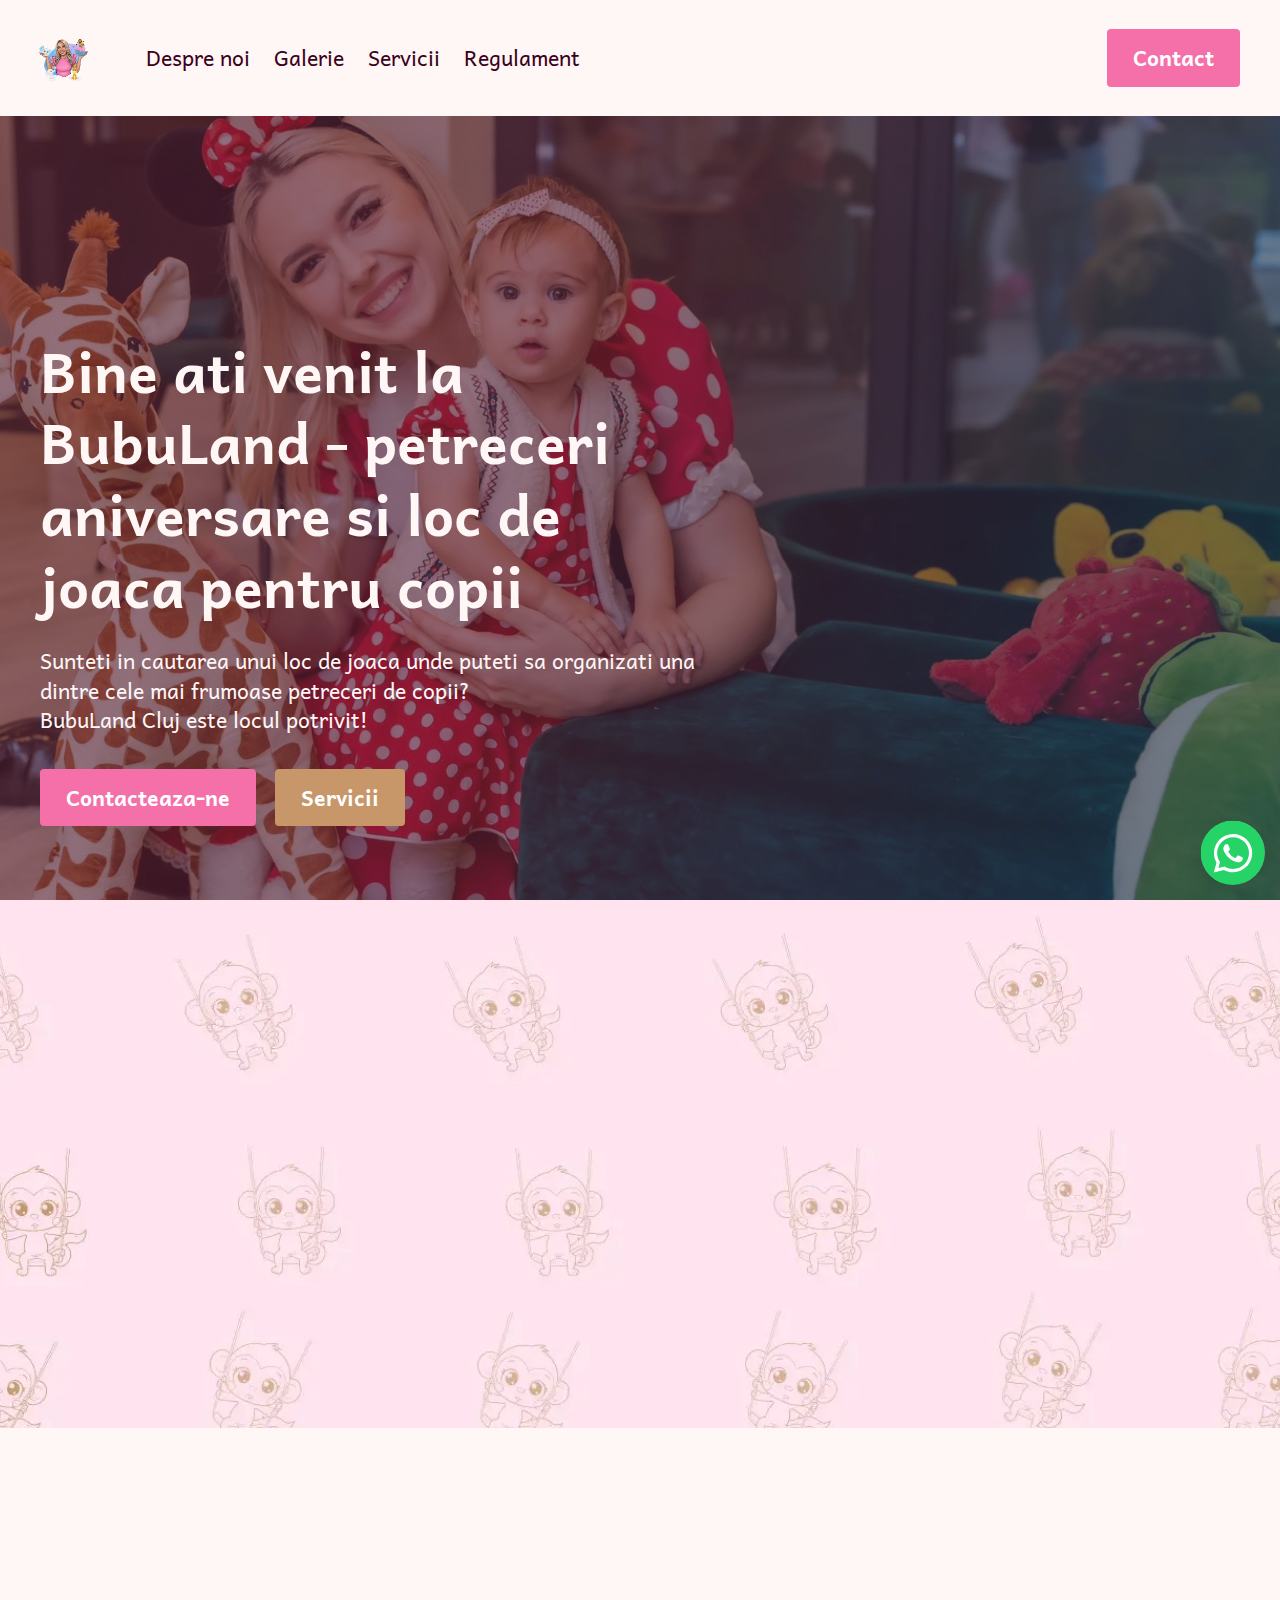
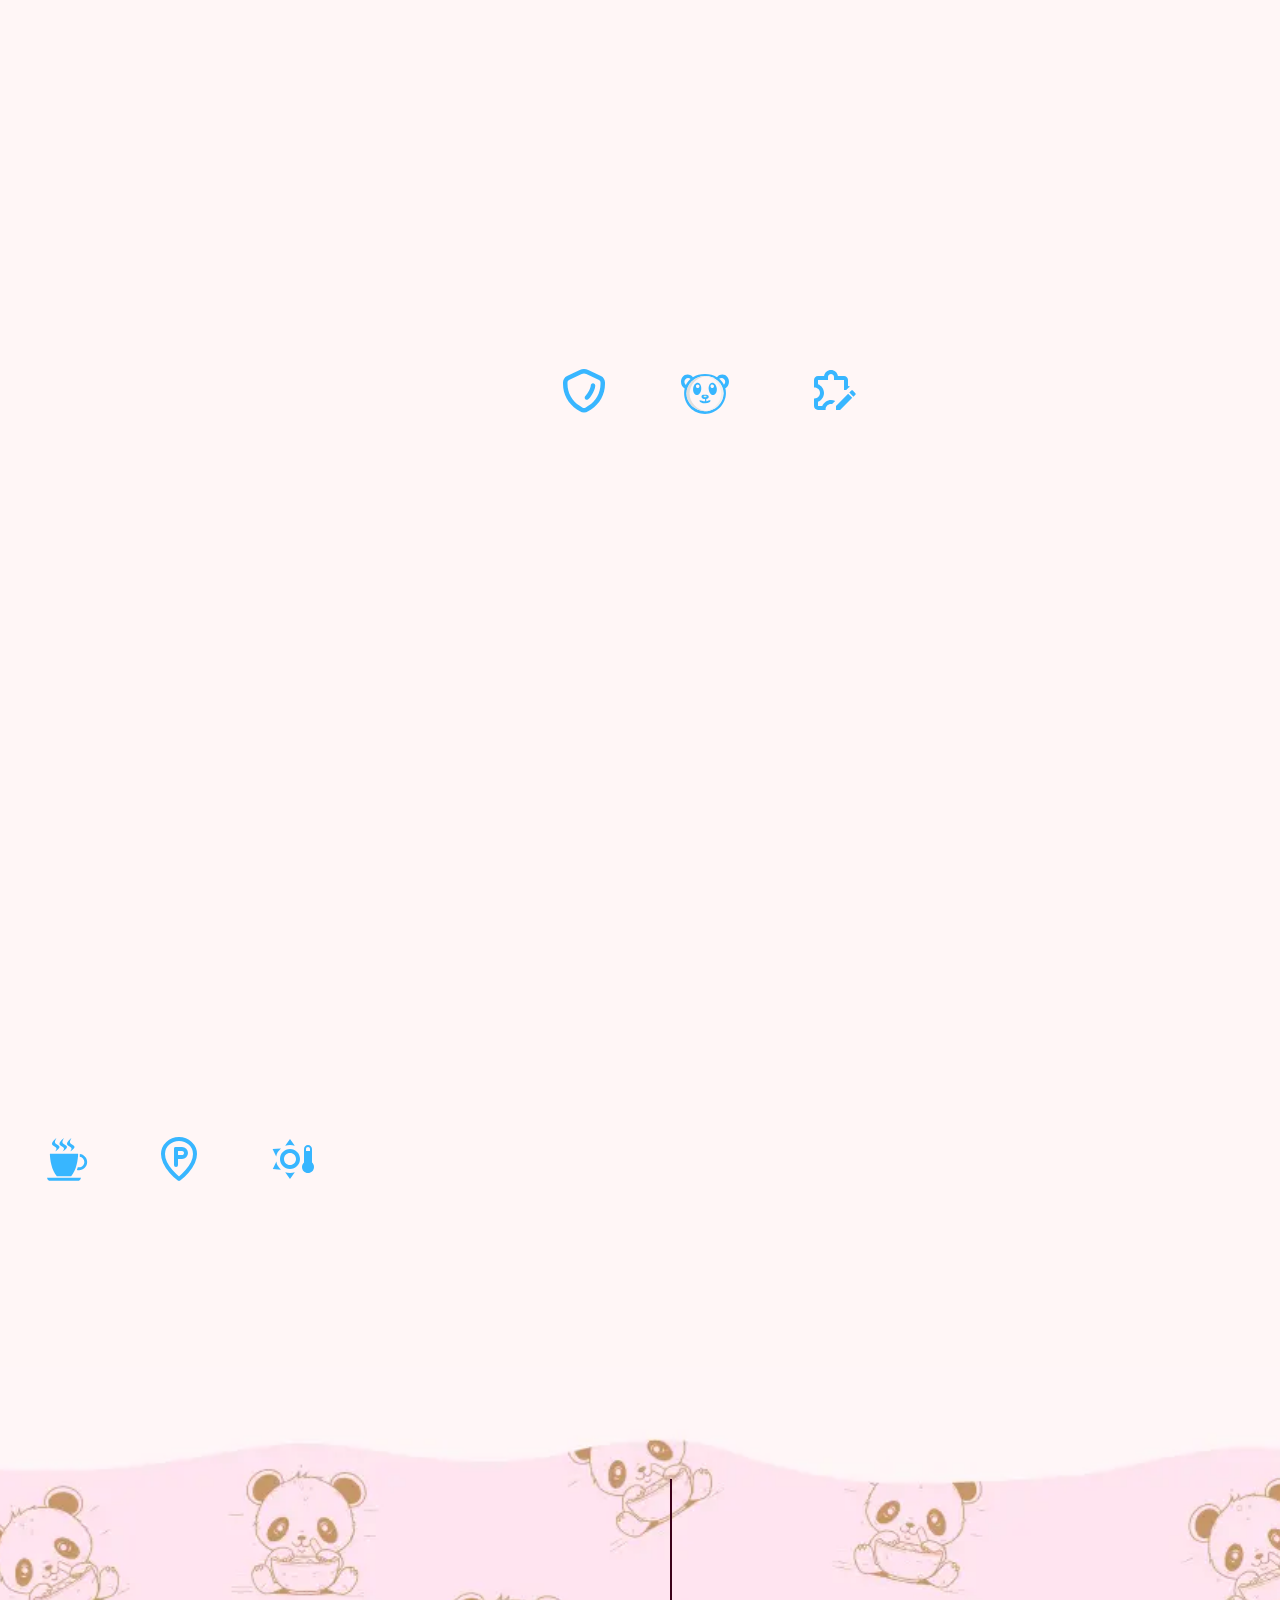
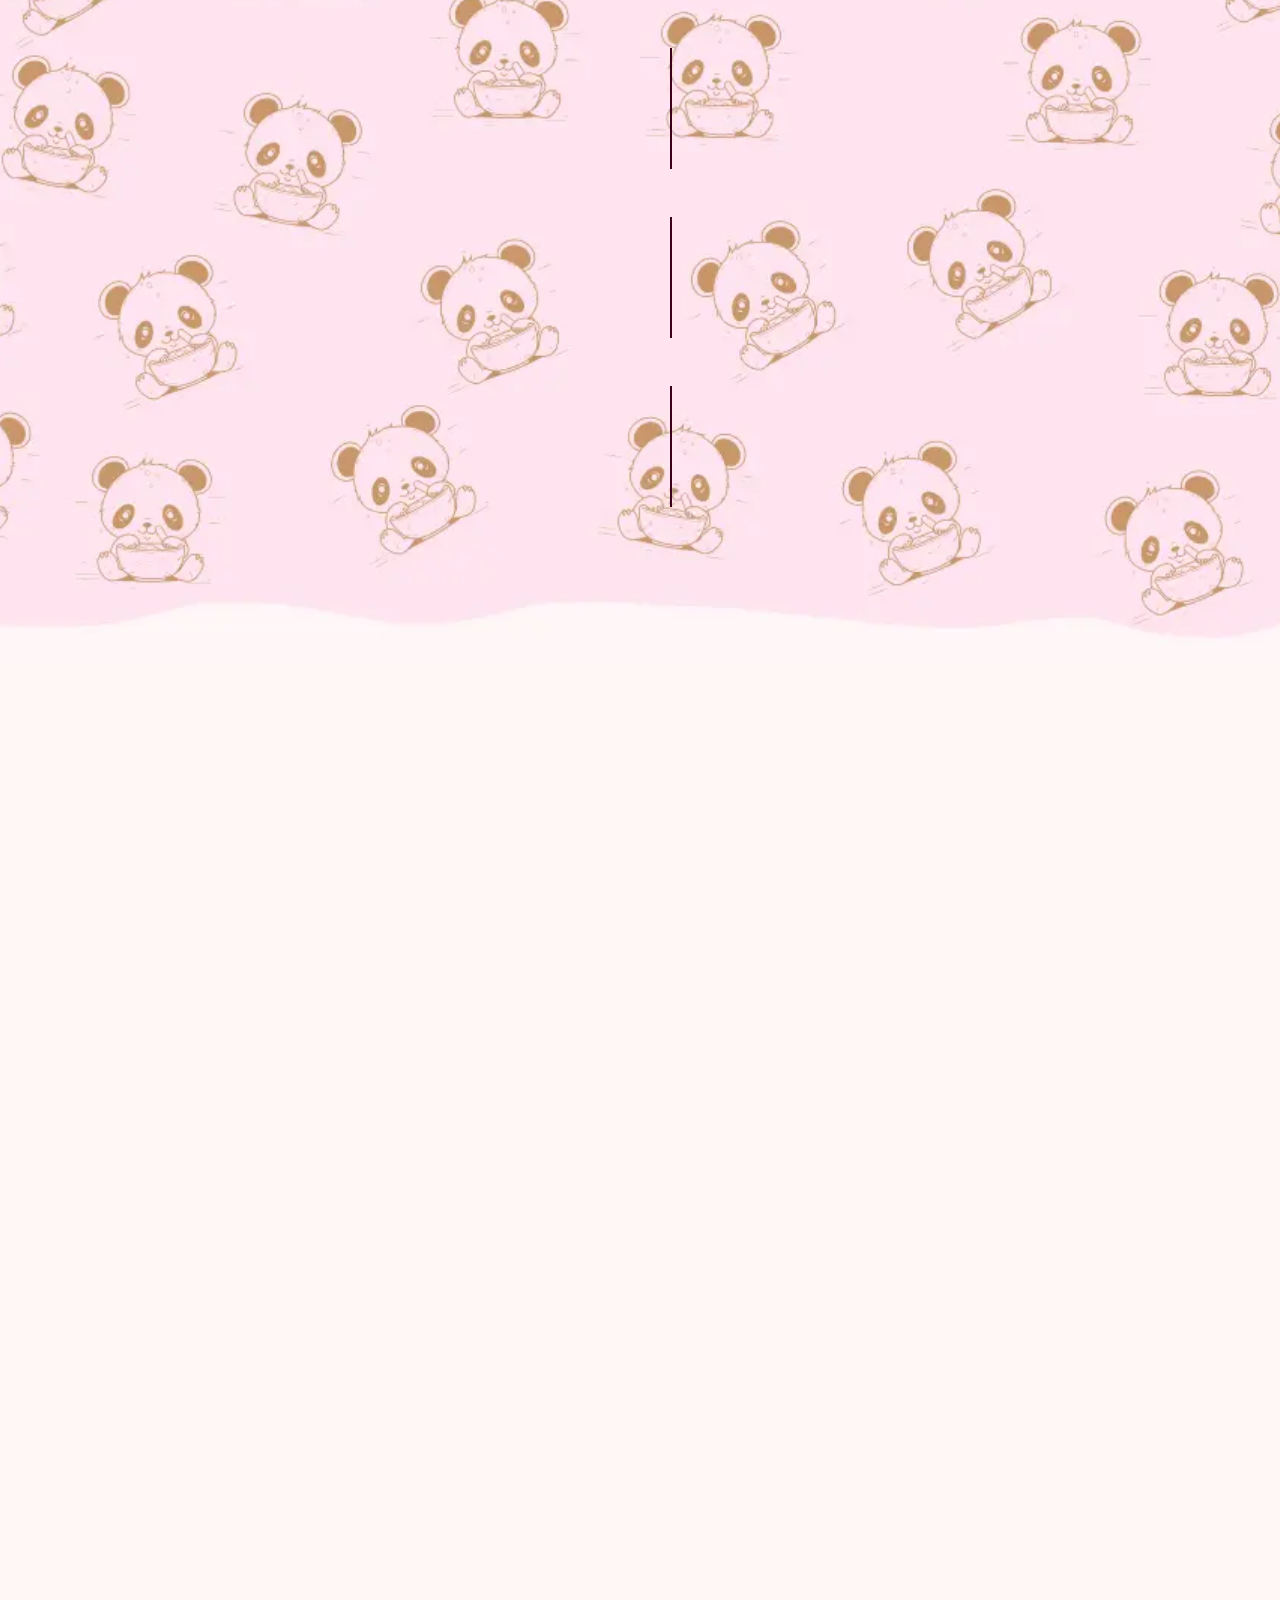
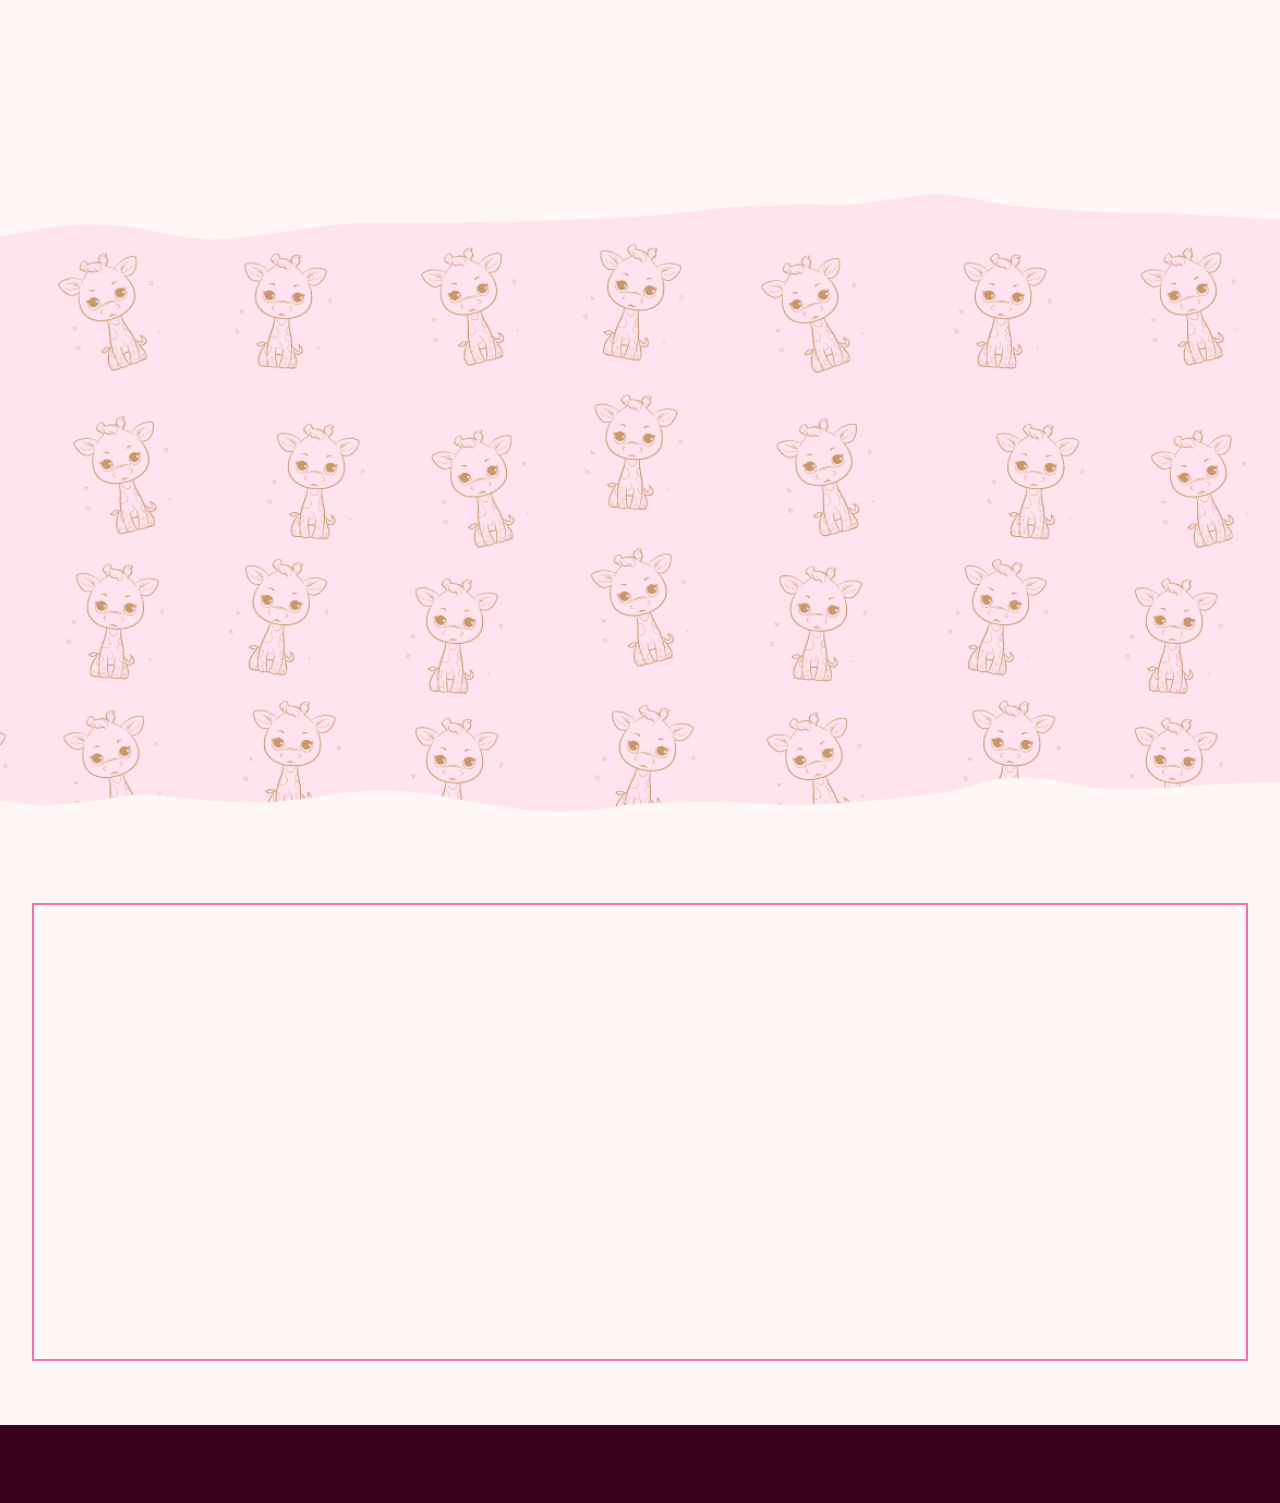
==== index.html @ 94aec85b "create github pages" ====
<!DOCTYPE html>
<html  lang="ro">
<head>
  
  <meta charset="UTF-8">
  <meta http-equiv="X-UA-Compatible" content="IE=edge">
  
  <meta name="viewport" content="width=device-width, initial-scale=1, minimum-scale=1">
  <link rel="shortcut icon" href="assets/images/logo-bubuland-navbar.webp" type="image/x-icon">
  <meta name="description" content="BubuLand - petreceri aniversare si loc de joaca pentru copii in Cluj">
  
  
  <title>BubuLand Cluj</title>
  <link rel="stylesheet" href="assets/web/assets/mobirise-icons2/mobirise2.css">
  <link rel="stylesheet" href="assets/FontAwesome/css/font-awesome.css">
  <link rel="stylesheet" href="assets/bootstrap/css/bootstrap.min.css">
  <link rel="stylesheet" href="assets/bootstrap/css/bootstrap-grid.min.css">
  <link rel="stylesheet" href="assets/bootstrap/css/bootstrap-reboot.min.css">
  <link rel="stylesheet" href="assets/animatecss/animate.css">
  <link rel="stylesheet" href="assets/chatbutton/floating-wpp.css">
  <link rel="stylesheet" href="assets/dropdown/css/style.css">
  <link rel="stylesheet" href="assets/socicon/css/styles.css">
  <link rel="stylesheet" href="assets/theme/css/style.css">
  <link rel="preload" href="https://fonts.googleapis.com/css?family=Andika:400,400i,700,700i&display=swap" as="style" onload="this.onload=null;this.rel='stylesheet'">
  <noscript><link rel="stylesheet" href="https://fonts.googleapis.com/css?family=Andika:400,400i,700,700i&display=swap"></noscript>
  <link rel="preload" as="style" href="assets/mobirise/css/mbr-additional.css?v=oLirMg"><link rel="stylesheet" href="assets/mobirise/css/mbr-additional.css?v=oLirMg" type="text/css">

  
  <meta name="keywords" content="loc de joaca, loc, joaca, copii, petreceri, cluj">
<meta name="author" content="Boostado">
<style>.alert-success {
  color: #FFF6F6 !important;
  background-color: #F570A9 !important;
  border-color: #F570A9 !important;
}</style>
  
</head>
<body>
  
  <section data-bs-version="5.1" class="menu menu01 replym5 cid-ujcsTrktNT" once="menu" id="menu01-6">

    

    <nav class="navbar navbar-dropdown py-0 py-md-3 navbar-fixed-top navbar-expand-lg">
        <div class="menu_box container">
            <div class="navbar-brand d-flex">
                <span class="navbar-logo">
                    <a href="index.html">
                        <img src="assets/images/logo-bubuland-navbar.webp" alt="Logo BubuLand - loc de joaca si petreceri pentru copii in Cluj">
                    </a>
                </span>
                
                <button class="navbar-toggler" type="button" data-toggle="collapse" data-bs-toggle="collapse" data-target="#navbarSupportedContent" data-bs-target="#navbarSupportedContent" aria-controls="navbarNavAltMarkup" aria-expanded="false" aria-label="Toggle navigation">
                    <div class="hamburger">
                        <span></span>
                        <span></span>
                        <span></span>
                        <span></span>
                    </div>
                </button>
            </div>
            <div class="collapse navbar-collapse" id="navbarSupportedContent">
                <ul class="navbar-nav nav-dropdown" data-app-modern-menu="true"><li class="nav-item border-top border-primary">
                        <a class="nav-link link text-warning text-primary justify-content-center display-4" href="despre-noi.html">Despre noi</a>
                    </li>
                    <li class="nav-item border-top border-primary">
                        <a class="nav-link link text-warning text-primary justify-content-center display-4" href="galerie.html">Galerie</a>
                    </li>
                    <li class="nav-item border-top border-primary">
                        <a class="nav-link link text-warning text-primary justify-content-center display-4" href="servicii.html">Servicii</a>
                    </li>
                    <li class="nav-item border-top border-bottom border-primary">
                        <a class="nav-link link text-warning text-primary justify-content-center display-4" href="regulament.html">Regulament</a>
                    </li></ul>
                <div class="mbr-section-btn-main mt-0" role="tablist"><a class="btn d-flex btn-primary display-4" href="contact.html">
                        Contact
                    </a></div>
                
            </div>
            
        </div>
    </nav>
</section>

<section data-bs-version="5.1" class="header18 cid-ujcZG5aFBn mbr-fullscreen" id="header18-16">
  

  
  <div class="container">
    <div class="row">
      <div class="content-wrap col-12 col-md-12 col-lg-7 px-4">
        <h1 class="mbr-section-title mbr-fonts-style mbr-white mb-1 mb-md-4 display-2">
          <strong><br>Bine ati venit la BubuLand - petreceri aniversare si loc de joaca pentru copii</strong></h1>
        
        <p class="mbr-fonts-style mbr-text mbr-white mb-1 mb-md-4 display-7">Sunteti in cautarea unui loc de joaca unde puteti sa organizati una dintre cele mai frumoase petreceri de copii?<br>BubuLand Cluj este locul potrivit!</p>
        <div class="mbr-section-btn"><a class="btn btn-primary px-2 px-md-4 display-4" href="contact.html">Contacteaza-ne</a> <a class="btn btn-secondary px-2 px-md-4 display-4" href="servicii.html">Servicii</a></div>
      </div>
    </div>
  </div>
</section>

<section data-bs-version="5.1" class="start article4 cid-ujik7fH92S" id="article04-1g">
	

	
	

	<div class="container">
		<div class="row justify-content-center">
			<div class="col-12 col-md-12 col-lg-4 image-wrapper ps-lg-0 align-self-stretch">
				<img class="w-100 h-100" src="assets/images/kids-sitting-1.webp" alt="Educatoarea cu cinci copii stand jos, in timpul unei petreceri">
			</div>
			<div class="col-12 col-md-12 col-lg">
				<div class="text-wrapper align-left px-2">
					<h1 class="mbr-section-title mbr-fonts-style mb-4 display-2"><strong>Potrivit pentru parinti, dar mai ales pentru copii.</strong></h1>
					<p class="mbr-text mbr-fonts-style display-7">BubuLand este mai mult decat un loc de joaca pentru copii, sau un alt local de evenimente. BubuLand este destinat sa ofere momente magice si distractive celor mici, printr-o gama variata de evenimente si activitati, care se adreseaza copiilor indiferent de varsta. Acesta este destinatia ideala atat pentru petreceri aniversare, cat si pentru relaxare in timpul liber. Cu o echipa specializata si cu echipamente moderne, BubuLand Cluj devine locul preferat de petrecere a timpului in familie, deoarece il transforma intr-unul de calitate.</p>
					
				</div>
			</div>
		</div>
	</div>
</section>

<section data-bs-version="5.1" class="header1 programm5 cid-ujsOg0627b" id="header1-26">

    

    
    

    <div class="container">
        <div class="row flex-row-reverse">
            <div class="col-12 col-lg-7">
                <div class="title-wrapper px-2">
                    <p class="label-text mbr-fonts-style display-7">Jucati-va</p>
                    <h1 class="mbr-section-title mbr-fonts-style mb-4 display-2"><strong>Descoperiti distractia si siguranta in acest loc de joaca.</strong>&nbsp;</h1>
                                        <p class="mbr-text mbr-fonts-style mb-4 display-7">Pentru a ne asigura ca veti avea una dintre cele mai memorabile petreceri, va punem la dispozitie echipamente distractive si sigure pentru copii, alaturi de cea mai empatica echipa din Cluj, cu o atentie sporita asupra celor mici si a evenimentului, pentru a deveni unul de neuitat.
                    </p>
                    <div class="tags-wrapper mb-4">
                        <div class="tags-wrap">
                            <div class="tag-item flex-column mb-0">
                                <svg class="mbr-iconfont mobi-mbri-opened-folder mobi-mbri" width="48" height="48" viewBox="0 0 48 48" fill="none" xmlns="http://www.w3.org/2000/svg">
  <path fill-rule="evenodd" clip-rule="evenodd" d="M9.009 14.106L21.669 8.03104C22.3965 7.68195 23.1931 7.50072 24 7.50072C24.8069 7.50072 25.6035 7.68195 26.331 8.03104L38.991 14.106C39.4434 14.3229 39.8251 14.6634 40.0922 15.0881C40.3592 15.5128 40.5006 16.0044 40.5 16.506V18C40.4998 22.3037 39.4168 26.538 37.3507 30.3132C35.2846 34.0885 32.3018 37.2831 28.677 39.603L25.719 41.496C25.2058 41.8245 24.6093 41.999 24 41.999C23.3907 41.999 22.7942 41.8245 22.281 41.496L19.323 39.606C15.6978 37.2858 12.7147 34.0907 10.6486 30.3149C8.58246 26.5392 7.49968 22.3042 7.5 18V16.506C7.5 15.483 8.088 14.55 9.009 14.106ZM19.719 3.97504L7.062 10.05C5.8454 10.6341 4.81858 11.55 4.0999 12.6922C3.38123 13.8345 2.99994 15.1565 3 16.506V18C2.99975 23.0589 4.27243 28.0365 6.70082 32.4744C9.12921 36.9123 12.6352 40.6678 16.896 43.395L19.854 45.285C21.0916 46.0775 22.5304 46.4986 24 46.4986C25.4696 46.4986 26.9084 46.0775 28.146 45.285L31.104 43.395C35.3648 40.6678 38.8708 36.9123 41.2992 32.4744C43.7276 28.0365 45.0003 23.0589 45 18V16.506C45 13.752 43.422 11.241 40.938 10.05L28.278 3.97504C26.9429 3.33434 25.4809 3.00171 24 3.00171C22.5191 3.00171 21.0541 3.33434 19.719 3.97504ZM25.41 29.91C25.1889 30.116 25.0116 30.3644 24.8887 30.6404C24.7657 30.9164 24.6996 31.2144 24.6942 31.5165C24.6889 31.8186 24.7445 32.1187 24.8576 32.3988C24.9708 32.679 25.1392 32.9335 25.3529 33.1472C25.5665 33.3608 25.821 33.5292 26.1012 33.6424C26.3814 33.7556 26.6815 33.8111 26.9836 33.8058C27.2857 33.8005 27.5836 33.7344 27.8596 33.6114C28.1356 33.4884 28.384 33.3111 28.59 33.09C30.315 31.368 31.944 28.896 33.138 26.505C34.296 24.189 35.25 21.546 35.25 19.5C35.25 18.9033 35.0129 18.331 34.591 17.9091C34.169 17.4871 33.5967 17.25 33 17.25C32.4033 17.25 31.831 17.4871 31.409 17.9091C30.9871 18.331 30.75 18.9033 30.75 19.5C30.75 20.454 30.204 22.311 29.112 24.495C28.056 26.604 26.685 28.632 25.41 29.91Z" fill="#38B6FF"></path>
</svg>
                                <p class="mbr-tag mbr-fonts-style text-decoration-underline display-7">
                                    Sigur</p>
                            </div>
                            <div class="tag-item flex-column mb-0">
                                <svg class="mbr-iconfont mobi-mbri-opened-folder mobi-mbri" width="48" height="40" viewBox="0 0 48 40" fill="none" xmlns="http://www.w3.org/2000/svg">
  <g clip-path="url(#clip0_17_115)">
    <path d="M48 7.84C48 3.8197 45.2445 0.54798 41.4178 0.54798C39.1566 0.54798 37.5152 1.37379 36.4791 2.73123C36.2854 2.88611 36.1157 3.06424 35.9469 3.24493C32.607 1.19764 28.5251 0.0137931 24.0216 0C19.3457 0.013399 15.21 1.1602 11.8733 3.18404C10.8114 1.5464 8.95931 0.54798 6.44963 0.54798C2.62294 0.54798 0 3.8197 0 7.84C0 10.9232 1.44038 13.3734 3.65175 14.4812C3.31144 15.9367 3.11456 17.4642 3.11456 19.0703C3.11456 30.7107 12.2976 39.9509 24.0204 39.9509H24.0315C35.3633 39.9509 44.9374 30.332 44.9374 19.0808C44.9374 17.4388 44.7073 15.8666 44.3145 14.3637C46.4936 13.2014 48 10.8097 48 7.84Z" fill="#38B6FF"></path>
    <path d="M42.5261 19.194C42.5261 28.9237 34.0095 37.2244 23.9871 37.2244C13.9644 37.2244 5.4465 29.3363 5.4465 19.6065C5.4465 9.87542 13.9644 1.98853 23.9871 1.98853C34.0095 1.98853 42.5261 9.46301 42.5261 19.194Z" fill="#FFF6F6"></path>
    <path d="M20.2161 15.4561C19.7912 18.8516 17.6413 21.3544 15.4172 21.0459C13.1929 20.7375 11.7341 17.7349 12.1601 14.3395C12.5861 10.944 14.7347 8.44132 16.9601 8.7497C19.1844 9.05689 20.6432 12.0593 20.2161 15.4561Z" fill="#38B6FF"></path>
    <path d="M18.4462 12.23C18.4462 13.2424 17.6649 14.0637 16.7014 14.0637C15.7378 14.0637 14.9565 13.2424 14.9565 12.23C14.9565 11.2174 15.7378 10.3961 16.7014 10.3961C17.6649 10.3961 18.4462 11.2174 18.4462 12.23Z" fill="#FFF6F6"></path>
    <path d="M27.7333 15.4561C28.1593 18.8516 30.3079 21.3544 32.5322 21.0459C34.7576 20.7375 36.2153 17.7349 35.7893 14.3395C35.3633 10.944 33.2145 8.44132 30.9902 8.7497C28.7649 9.05689 27.3073 12.0593 27.7333 15.4561Z" fill="#38B6FF"></path>
    <path d="M29.5042 12.23C29.5042 12.4708 29.5493 12.7093 29.637 12.9318C29.7246 13.1543 29.8532 13.3565 30.0152 13.5267C30.1772 13.697 30.3696 13.8321 30.5813 13.9242C30.793 14.0164 31.02 14.0638 31.2491 14.0637C32.2127 14.0637 32.9929 13.2424 32.9929 12.23C32.9929 11.2174 32.2127 10.3961 31.2491 10.3961C31.0199 10.3961 30.793 10.4435 30.5813 10.5356C30.3695 10.6278 30.1772 10.7628 30.0151 10.9331C29.8531 11.1035 29.7246 11.3056 29.6369 11.5282C29.5492 11.7507 29.5042 11.9892 29.5042 12.23Z" fill="#FFF6F6"></path>
    <path d="M25.2849 27.2794V25.268C25.2849 25.1588 25.275 25.0555 25.2536 24.9614C26.6747 24.6743 27.7059 23.8721 27.7059 22.9162C27.7059 21.9791 27.5077 21.1813 26.1307 20.878C25.7492 20.7949 24.5529 20.7491 24.1245 20.7491C23.7146 20.7491 22.5356 20.7909 22.1691 20.8676C20.7645 21.1606 20.5417 21.9675 20.5417 22.9162C20.5417 24.0999 22.1139 25.0583 24.0645 25.0782C24.057 25.1405 24.0465 25.2006 24.0465 25.268V27.373C21.1806 27.3357 18.5132 25.2818 18.5132 26.654C18.5132 28.04 21.3516 29.3533 24.2471 29.3533C27.1425 29.3533 29.4894 28.2301 29.4894 26.8439C29.4894 25.6481 27.6493 26.9103 25.2849 27.2794Z" fill="#38B6FF"></path>
    <path d="M25.6774 22.5036C25.6774 22.8902 24.7659 23.2051 24.1245 23.2051C23.4831 23.2051 22.5703 22.8902 22.5703 22.5036C22.5703 22.1953 23.0346 21.9336 23.4904 21.8386C23.6092 21.8138 23.9919 21.8008 24.1245 21.8008C24.2633 21.8008 24.6508 21.8165 24.7746 21.8426C25.2204 21.9401 25.6774 22.199 25.6774 22.5036Z" fill="#E7EBE0"></path>
    <path d="M23.9871 1.98853C13.9644 1.98853 5.4465 9.87542 5.4465 19.6065C5.4465 29.3363 13.9644 37.2244 23.9871 37.2244C23.5869 37.2244 23.1894 37.2074 22.7957 37.1828C23.3183 37.1489 23.8346 37.093 24.3461 37.0161C15.5794 35.72 8.58732 28.4212 8.58732 19.6065C8.58732 10.767 15.6178 3.45276 24.4193 2.18774C23.8892 2.11326 23.3567 2.05989 22.8229 2.02774C23.2093 2.00429 23.5969 1.98853 23.9871 1.98853Z" fill="#E1DEDC"></path>
    <path d="M23.9871 1.98853C24.5233 1.98853 25.0545 2.01473 25.5821 2.05631C25.1919 2.08882 24.8031 2.13178 24.4192 2.18774C33.1836 3.42163 40.1707 10.3804 40.1707 19.194C40.1707 28.0309 33.144 35.6849 24.3461 37.0161C24.7387 37.0735 25.1349 37.119 25.5337 37.1529C25.0222 37.197 24.5072 37.2244 23.9871 37.2244C34.0095 37.2244 42.5261 28.9237 42.5261 19.194C42.5261 9.46301 34.0095 1.98853 23.9871 1.98853Z" fill="#F1EFEE"></path>
    <path d="M24.3461 37.0161C23.8346 37.093 23.3182 37.1489 22.7957 37.1828C23.1894 37.2074 23.5869 37.2244 23.9871 37.2244C24.5072 37.2244 25.0222 37.197 25.5337 37.1529C25.1349 37.119 24.7387 37.0735 24.3461 37.0161ZM23.9871 1.98853C23.5969 1.98853 23.2093 2.00429 22.8229 2.02774C23.3604 2.06025 23.8929 2.11365 24.4192 2.18774C24.8031 2.13178 25.1919 2.08882 25.5821 2.05631C25.0514 2.01278 24.5194 1.99017 23.9871 1.98853Z" fill="#D3D0CD"></path>
    <path d="M42.939 10.7454C43.7059 10.0337 44.1994 9.00411 44.1994 7.84391C44.1994 5.69908 42.5449 3.95898 40.5026 3.95898C39.6139 3.95898 38.8093 4.30224 38.1718 4.8514C40.1655 6.48943 41.7844 8.48155 42.939 10.7454ZM4.88419 10.9083C5.97488 8.57869 7.545 6.55209 9.51319 4.89455C8.86838 4.31938 8.04413 3.95898 7.13213 3.95898C5.09119 3.95898 3.43538 5.69908 3.43538 7.84391C3.43538 9.09632 4.00894 10.198 4.88419 10.9083Z" fill="#FFF6F6"></path>
  </g>
  <defs>
    <clipPath id="clip0_17_115">
      <rect width="48" height="40" fill="white"></rect>
    </clipPath>
  </defs>
</svg>
                                <p class="mbr-tag mbr-fonts-style text-decoration-underline display-7">Distractiv</p>
                            </div>
                            <div class="tag-item flex-column mb-0">
                                <svg class="mbr-iconfont mobi-mbri-opened-folder mobi-mbri" width="48" height="48" viewBox="0 0 48 48" fill="none" xmlns="http://www.w3.org/2000/svg">
  <path d="M42.08 24.26C41.8 24.26 41.52 24.38 41.3 24.6L39.3 26.6L43.4 30.7L45.4 28.7C45.84 28.28 45.84 27.58 45.4 27.16L42.84 24.6C42.7426 24.4952 42.6251 24.4111 42.4946 24.3527C42.364 24.2943 42.223 24.2628 42.08 24.26ZM38.14 27.76L26 39.88V44H30.12L42.24 31.86L38.14 27.76ZM22.1 38.12C21.74 38 21.38 38 21 38C18 38 15.6 40.42 15.6 43.4V44H8C6.93913 44 5.92172 43.5786 5.17157 42.8284C4.42143 42.0783 4 41.0609 4 40V32.4H4.6C7.58 32.4 10 30 10 27C10 24 7.58 21.6 4.6 21.6H4V14C4 11.8 5.8 10 8 10H14.08C14.56 6.6 17.48 4 21 4C24.52 4 27.44 6.6 27.92 10H34C35.0609 10 36.0783 10.4214 36.8284 11.1716C37.5786 11.9217 38 12.9391 38 14V20.08C38.72 20.18 39.38 20.42 40 20.72C39.46 21 38.92 21.32 38.48 21.78L36.24 24H34V14H24V11C24 9.34 22.66 8 21 8C19.34 8 18 9.34 18 11V14H8V18.24C11.52 19.6 14 23 14 27C14 31 11.5 34.4 8 35.76V40H12.24C12.9253 38.2335 14.1285 36.7154 15.6917 35.6447C17.2549 34.574 19.1053 34.0007 21 34C22.52 34 24 34.36 25.22 35L22.1 38.12Z" fill="#38B6FF"></path>
</svg>
                                <p class="mbr-tag mbr-fonts-style text-decoration-underline display-7">
                                    Creativ</p>
                            </div>
                            
                        </div>
                    </div>
                    <div class="mbr-section-btn"><a class="btn my-0 btn-primary-outline display-4" href="pentru-copii.html">
                            Afla mai multe
                        </a></div>
                </div>
            </div>
            <div class="col-12 col-lg-5">
                <div class="image-wrapper">
                    <img class="w-100 h-100" src="assets/images/ball-pool.webp" alt="Loc de joaca cu topogan si piscina de bile colorate pentru copii">
                </div>
            </div>
        </div>
    </div>
</section>

<section data-bs-version="5.1" class="header1 programm5 cid-ujtmgYCTyy" id="header1-2g">

    

    
    

    <div class="container">
        <div class="row">
            <div class="col-12 col-lg-7">
                <div class="title-wrapper px-2">
                    <p class="label-text mbr-fonts-style display-7">Relaxati-va</p>
                    <h1 class="mbr-section-title mbr-fonts-style mb-4 display-2"><strong>Bucurati-va de petreceri intr-un mediu linistit si fara griji.</strong>&nbsp;</h1>
                                        <p class="mbr-text mbr-fonts-style mb-4 display-7">La BubuLand Cluj ne dorim sa bucuram ambele parti. Astfel cat timp cei mici se distreaza, parintii se relaxeaza. Acest lucru are loc in zona destinata adultilor, separata de palpitantul loc de joaca pentru copii, dar si pe terasa deschisa, unde va puteti bucura de facilitatile puse la dispozitie, printre care se numara si coffee corner-ul.</p>
                    <div class="tags-wrapper mb-4">
                        <div class="tags-wrap">
                            <div class="tag-item flex-column mb-0">
                                <svg class="mbr-iconfont mobi-mbri-opened-folder mobi-mbri" width="48" height="48" viewBox="0 0 48 48" fill="none" xmlns="http://www.w3.org/2000/svg">
  <path d="M13.5 3C13.5 3 8.82281 6.50625 9 9C9.15038 11.1159 13.1602 11.4061 13.5 13.5C13.6791 14.6036 12 16.5 12 16.5C12 16.5 16.5 14.1213 16.5 12C16.5 9.87872 12.4875 9.56456 12 7.5C11.6367 5.96119 13.5 3 13.5 3ZM21 3C21 3 16.3228 6.50625 16.5 9C16.6504 11.1159 20.6602 11.4061 21 13.5C21.1791 14.6036 19.5 16.5 19.5 16.5C19.5 16.5 24 14.1213 24 12C24 9.87872 19.9875 9.56456 19.5 7.5C19.1367 5.96119 21 3 21 3ZM28.5 3C28.5 3 23.8228 6.50625 24 9C24.1504 11.1159 28.1602 11.4061 28.5 13.5C28.6791 14.6036 27 16.5 27 16.5C27 16.5 31.5 14.1213 31.5 12C31.5 9.87872 27.4875 9.56456 27 7.5C26.6367 5.96119 28.5 3 28.5 3ZM6.87122 18.8438C7.00528 24.8389 8.64713 35.6655 13.875 41.1562H28.125C33.3529 35.6655 34.9948 24.8389 35.1288 18.8438H6.87122ZM36.8335 18.8855C36.8161 19.7435 36.7724 20.6903 36.6955 21.7033C39.3105 22.0464 41.3438 24.2946 41.3438 27C41.3438 29.9413 38.9413 32.3438 36 32.3438C35.5972 32.3435 35.1958 32.2974 34.8034 32.2064C34.5304 33.1083 34.2244 34.0031 33.8809 34.8792C34.5721 35.0636 35.2846 35.1568 36 35.1562C40.5145 35.1562 44.1562 31.5145 44.1562 27C44.1562 22.7669 40.9545 19.3013 36.8335 18.8855ZM4.00903 42.8438C4.15031 43.3306 4.37035 43.8937 4.66106 44.3784C4.90828 44.7904 5.1945 45.1478 5.45119 45.3703C5.70769 45.5925 5.90625 45.6562 6 45.6562H36C36.0938 45.6562 36.2923 45.5927 36.5489 45.3703C36.8056 45.1478 37.0917 44.7904 37.339 44.3784C37.6297 43.8937 37.8498 43.3306 37.9911 42.8438H4.00903Z" fill="#38B6FF"></path>
</svg>
                                <p class="mbr-tag mbr-fonts-style text-decoration-underline display-7">Coffee</p>
                            </div>
                            <div class="tag-item flex-column mb-0">
                                <svg class="mbr-iconfont mobi-mbri-opened-folder mobi-mbri" width="48" height="48" viewBox="0 0 48 48" fill="none" xmlns="http://www.w3.org/2000/svg">
  <path d="M24 44C24 44 40 32 40 19C40 10.716 32.837 4 24 4C15.163 4 8 10.716 8 19C8 32 24 44 24 44Z" stroke="#38B6FF" stroke-width="4" stroke-linejoin="round"></path>
  <path d="M21 14V30" stroke="#38B6FF" stroke-width="4" stroke-linecap="round" stroke-linejoin="round"></path>
  <path d="M21 14H27C28.0609 14 29.0783 14.4214 29.8284 15.1716C30.5786 15.9217 31 16.9391 31 18C31 19.0609 30.5786 20.0783 29.8284 20.8284C29.0783 21.5786 28.0609 22 27 22H21V14Z" stroke="#38B6FF" stroke-width="4" stroke-linejoin="round"></path>
</svg>
                                <p class="mbr-tag mbr-fonts-style text-decoration-underline display-7">Parking</p>
                            </div>
                            <div class="tag-item flex-column mb-0">
                                <svg class="mbr-iconfont mobi-mbri-opened-folder mobi-mbri" width="48" height="48" viewBox="0 0 48 48" fill="none" xmlns="http://www.w3.org/2000/svg">
  <path d="M20 4L15.2 10.8C16.8 10.4 18.4 10 20 10C21.6 10 23.2 10.4 24.8 10.8L20 4ZM42 27.6V14C42 11.8 40.2 10 38 10C35.8 10 34 11.8 34 14V27.6C32.8 28.8 32 30.4 32 32C32 35.4 34.6 38 38 38C41.4 38 44 35.4 44 32C44 30.2 43.2 28.6 42 27.6ZM40 16H36V14C36 12.8 36.8 12 38 12C39.2 12 40 12.8 40 14V16ZM11 13.4L2.59998 14L6.19998 21.6C6.39998 20 6.99998 18.4 7.79998 17C8.79998 15.6 9.79998 14.4 11 13.4ZM20 14C14.4 14 9.99998 18.4 9.99998 24C9.99998 29.6 14.4 34 20 34C25.6 34 30 29.6 30 24C30 18.4 25.6 14 20 14ZM20 30C16.6 30 14 27.4 14 24C14 20.6 16.6 18 20 18C23.4 18 26 20.6 26 24C26 27.4 23.4 30 20 30ZM6.39998 26.4L2.79998 34L11 34.8C9.99998 33.8 8.79998 32.4 7.99998 31C6.99998 29.6 6.59998 28 6.39998 26.4ZM15.2 37.2L20 44L24.8 37.2C23.2 37.6 21.6 38 20 38C18.2 38 16.6 37.6 15.2 37.2Z" fill="#38B6FF"></path>
</svg>
                                <p class="mbr-tag mbr-fonts-style text-decoration-underline display-7">Terasa</p>
                            </div>
                            
                        </div>
                    </div>
                    <div class="mbr-section-btn"><a class="btn my-0 btn-primary-outline display-4" href="pentru-parinti.html">
                            Afla mai multe
                        </a></div>
                </div>
            </div>
            <div class="col-12 col-lg-5">
                <div class="image-wrapper">
                    <img class="w-100 h-100" src="assets/images/dining-room-1.webp" alt="Zona adultilor, separata de palpitantul loc de joaca pentru copii">
                </div>
            </div>
        </div>
    </div>
</section>

<section data-bs-version="5.1" class="steps1 marketm4_steps1 cid-ujyBrlFXo5" id="steps1-2p">

	
    


	

	<div class="container">
		<div class="row justify-content-center">
			<div class="col-12 col-md-6 px-2">
                <p class="label-text mbr-fonts-style display-7">Rezervari rapide si usoare pentru petreceri in Cluj</p>
				<h2 class="mbr-section-title mbr-bold mbr-fonts-style mb-4 display-2">Pasii de rezervare in acest loc de joaca:</h2>
                </div>
				<div class="col-12 col-md-6 px-2">
					<div class="row">
						<div class="card px-0 separline padding__bot">
							<div class="step-element">
								<div class="step-wrapper">
									<h3 class="step align-items-center justify-content-center">✔</h3>
								</div>
								<div class="step-text-content ms-3">
									<h4 class="mbr-step-title mbr-fonts-style display-7"><strong>Contacteaza-ne</strong></h4>
									<p class="mbr-step-text mbr-fonts-style display-7">
										1. Alege orice metoda de contact, si spune-ne data si ora dorita pentru evenimentul ales.
									</p>
								</div>
							</div>
						</div>

						<div class="card px-0 separline padding__bot">
							<div class="step-element">
								<div class="step-wrapper">
									<h3 class="step align-items-center justify-content-center">✔</h3>
								</div>
								<div class="step-text-content ms-3">
									<h4 class="mbr-step-title mbr-fonts-style display-7"><strong>Stabilim detaliile si disponibilitatea</strong></h4>
									<p class="mbr-step-text mbr-fonts-style display-7">
										2. Dupa ce ne-ai contactat, verificam detaliile evenimentului si disponibilitatea in locatie.
									</p>
								</div>
							</div>
						</div>

						<div class="card px-0 separline padding__bot">
							<div class="step-element">
								<div class="step-wrapper">
									<h3 class="step align-items-center justify-content-center">✔</h3>
								</div>
								<div class="step-text-content ms-3">
									<h4 class="mbr-step-title mbr-fonts-style display-7"><strong>Decorarea spatiului</strong></h4>
									<p class="mbr-step-text mbr-fonts-style display-7">
										3. Personalizam spatiul de petrecere cu tematica dorita, din desenele tale preferate.
									</p>
								</div>
							</div>
						</div>

						<div class="card px-0 separline padding__bot">
							<div class="step-element">
								<div class="step-wrapper">
									<h3 class="step align-items-center justify-content-center">✔</h3>
								</div>
								<div class="step-text-content ms-3">
									<h4 class="mbr-step-title mbr-fonts-style display-7"><strong>Sa inceapa petrecerea</strong></h4>
									<p class="mbr-step-text mbr-fonts-style display-7">
										4. Distreaza-te si bucura-te de evenimentul dorit, alaturi de copii, prieteni si familie.
									</p>
								</div>
							</div>
						</div>

						

						

						

						

						
					<div class="mbr-section-btn ms-0"><a class="btn btn-success display-4" href="contact.html">Solicita o oferta</a></div>
				</div>
			</div>
		</div>
	</div>
</section>

<section data-bs-version="5.1" class="pricing02 cid-ujzIRK6v94" id="pricing02-2r">
  
  
  <div class="container">
    <div class="row justify-content-center">
      <div class="col-12">
        <div class="mbr-section-head mb-4 px-2">
            <p class="mbr-section-subtitle mbr-fonts-style align-center display-7">
            Descopera</p>
          <h4 class="mbr-section-title mbr-fonts-style align-center mb-0 display-2">
            <strong>Serviciile noastre pentru copii:</strong></h4>
        </div>
      </div>
    </div>
    <div class="row justify-content-center">
      <div class="item features-image col-12 col-md-6 col-lg-4 px-4 mb-4">
        <div class="item-wrapper shadow">
          <div class="item-img relative">
            <figure class="rounded-circle position-absolute d-flex align-items-center justify-content-center">
                <svg width="48" height="48" viewBox="0 0 48 48" fill="none" xmlns="http://www.w3.org/2000/svg">
  <path d="M41.42 32.2001L38.14 28.9201C37.8529 28.6537 37.6561 28.3042 37.5772 27.9206C37.4984 27.5369 37.5413 27.1382 37.7 26.7801C38.3975 25.2822 38.7657 23.6523 38.78 22.0001C38.7893 21.9337 38.7893 21.8664 38.78 21.8001C38.7869 19.4069 38.0457 17.0713 36.66 15.1201C33.9822 11.3776 30.4333 8.34355 26.32 6.28008C23.7108 5.00281 20.769 4.56882 17.9021 5.03827C15.0353 5.50771 12.3855 6.85734 10.32 8.90008L8.98 10.2401C6.91577 12.3134 5.55295 14.9814 5.08302 17.8691C4.6131 20.7568 5.05967 23.7192 6.36 26.3401L6.56 26.6801C5.49268 27.7874 4.89129 29.2622 4.88 30.8001C4.88795 31.8613 5.17722 32.9014 5.71832 33.8144C6.25943 34.7274 7.03299 35.4804 7.96012 35.9969C8.88726 36.5133 9.93477 36.7746 10.9958 36.7541C12.0569 36.7335 13.0935 36.432 14 35.8801C14.36 36.1601 14.68 36.4601 15.04 36.7201C15.797 37.2464 16.6167 37.6764 17.48 38.0001H17.66C18.02 38.1401 18.4 38.2601 18.8 38.3801H19.1C19.7224 38.5399 20.3586 38.6404 21 38.6801H22.24C22.66 38.6801 23.06 38.6801 23.48 38.5601H23.82C24.8033 38.3912 25.7589 38.0884 26.66 37.6601C27.0191 37.5155 27.4124 37.4782 27.7923 37.5527C28.1721 37.6273 28.5222 37.8105 28.8 38.0801L31.72 41.0001C32.9869 42.2715 34.7052 42.9904 36.5 43.0001C38.0055 42.9839 39.4435 42.3728 40.5 41.3001L41.26 40.5401C42.3632 39.4422 42.9965 37.9585 43.0264 36.4024C43.0562 34.8463 42.4802 33.3395 41.42 32.2001ZM10.82 32.8401C10.4244 32.8401 10.0378 32.7228 9.70886 32.503C9.37997 32.2833 9.12362 31.9709 8.97225 31.6055C8.82087 31.24 8.78126 30.8379 8.85843 30.4499C8.93561 30.0619 9.12609 29.7056 9.40579 29.4259C9.6855 29.1462 10.0419 28.9557 10.4298 28.8785C10.8178 28.8013 11.2199 28.841 11.5854 28.9923C11.9508 29.1437 12.2632 29.4 12.4829 29.7289C12.7027 30.0578 12.82 30.4445 12.82 30.8401C12.82 31.3705 12.6093 31.8792 12.2342 32.2543C11.8591 32.6294 11.3504 32.8401 10.82 32.8401ZM17.02 33.1201L16.5 32.7201C16.7083 32.115 16.8163 31.48 16.82 30.8401C16.82 29.2488 16.1879 27.7227 15.0626 26.5974C13.9374 25.4722 12.4113 24.8401 10.82 24.8401H10.06L9.88 24.5201C8.94976 22.6492 8.62891 20.5339 8.96252 18.4713C9.29612 16.4087 10.2674 14.5024 11.74 13.0201L13.08 11.6801C14.5813 10.2412 16.4939 9.3061 18.5515 9.00498C20.6091 8.70387 22.7093 9.05171 24.56 10.0001C27.9196 11.6805 30.8379 14.1261 33.08 17.1401L17.02 33.1201ZM38.58 37.8601L37.84 38.6201C37 39.4601 35.7 39.3001 34.62 38.2201L31.7 35.3201C30.8401 34.4658 29.7416 33.8919 28.5492 33.6742C27.3568 33.4564 26.1264 33.6049 25.02 34.1001C24.3895 34.4091 23.7148 34.6182 23.02 34.7201C22.6378 34.7931 22.2491 34.8266 21.86 34.8201H20.98L34.72 21.0801C34.86 22.4504 34.625 23.833 34.04 25.0801C33.5448 26.1865 33.3963 27.4169 33.6141 28.6093C33.8319 29.8017 34.4057 30.9002 35.26 31.7601L38.54 35.0601C38.9118 35.4287 39.1243 35.9284 39.1318 36.4519C39.1393 36.9754 38.9412 37.481 38.58 37.8601Z" fill="#F570A9"></path>
</svg>
            </figure>  
            <img src="assets/images/kids-playground.webp" alt="Loc de joaca pentru copii">
          </div>
          <div class="item-content">
            <h5 class="item-title mbr-fonts-style text-decoration-underline display-7"><strong>Loc de joaca</strong></h5>
            
            <p class="mbr-text mbr-fonts-style display-7">
              BubuLand Cluj este acel loc de joaca unde copiii vin sa-si transforme imaginatia in aventura! Cu echipamente captivante si tematice precum topoganul, piscina cu bile colorate, casuta de poveste, labirintul, si multe alte jucarii, oferim o experienta de neuitat pentru copii.
            </p>
            
          </div>

        </div>
      </div>
      <div class="item features-image col-12 col-md-6 col-lg-4 px-4 mb-4">
        <div class="item-wrapper shadow">
          <div class="item-img relative">
            <figure class="rounded-circle position-absolute d-flex align-items-center justify-content-center">
                <svg width="48" height="48" viewBox="0 0 48 48" fill="none" xmlns="http://www.w3.org/2000/svg">
  <path d="M21.8438 2.43091L14.3625 20.6531L16.7344 21.0843L19.0969 18.8437L19.5281 22.0781L22.3875 23.6343L19.4531 25.0406L18.8625 28.2375L16.6125 25.8843L13.3875 26.3062L14.9344 23.4375L14.0156 21.5062L8.1722 35.7281C7.94064 36.9093 8.19845 37.7906 8.8697 38.625C9.55314 39.4687 10.7156 40.2187 12.2344 40.8C12.9094 41.0625 13.6406 41.2875 14.4281 41.475L14.7188 40.5468L12.4313 37.4906L16.2469 37.4343L18.45 34.3218L19.6875 37.9312L23.3344 39.0656L20.2688 41.3531L20.2781 42.3C21.5156 42.375 22.7813 42.3937 24.0469 42.3562C28.4156 42.2343 32.775 41.4937 35.7281 40.3312C37.2094 39.75 38.325 39.0562 38.9063 38.3906C39.4875 37.725 39.6188 37.2187 39.3281 36.4687L28.2469 14.8875L27.825 14.8687L25.7813 17.4L24.9281 14.2593L21.8813 13.0968L24.6094 11.3156L24.7688 8.11966L21.8438 2.43091ZM28.8469 25.6781L31.2375 28.6593L35.0531 28.4906L32.9531 31.6781L34.2938 35.25L30.6094 34.2468L27.6281 36.6281L27.45 32.8125L24.2625 30.7125L27.8344 29.3625L28.8469 25.6781ZM40.9406 38.2031C40.7719 38.6718 40.5188 39.1125 40.1813 39.4968C40.0031 39.7031 39.7969 39.9 39.5719 40.0875C39.6 40.5093 39.5625 40.8843 39.4688 41.2125C39.2156 42.1687 38.5594 42.8531 37.425 43.3781C35.1563 44.4281 31.0875 44.55 26.7375 43.9312C26.6906 43.9218 26.6438 43.9125 26.5969 43.9125C25.7719 43.9781 24.9281 44.0156 24.0938 44.0437C22.2656 44.0906 20.4281 44.0437 18.6656 43.875C21.1969 44.625 23.8875 45.225 26.5031 45.6C31.0125 46.2375 35.2594 46.2468 38.1375 44.9062C39.5813 44.2406 40.6969 43.1531 41.1 41.6531C41.3719 40.6312 41.3156 39.4875 40.9406 38.2031Z" fill="#F570A9"></path>
</svg>
            </figure> 
            <img src="assets/images/kids-table.webp" alt="Masa aniversara pentru copii, de ziua lui Lucas">
          </div>
          <div class="item-content">
            <h5 class="item-title mbr-fonts-style text-decoration-underline display-7"><strong>Petreceri aniversare</strong></h5>
            
            <p class="mbr-text mbr-fonts-style display-7">
              Transformam ziua de nastere a micutului tau intr-o experienta plina de distractie, una pe care nu o va uita niciodata. Cu teme colorate si activitati incitante, iti garantam una dintre cele mai frumoase si mai pline de zambete petreceri aniversare pentru copii din Cluj.
            </p>
            
          </div>
        </div>
      </div>
      <div class="item features-image col-12 col-md-6 col-lg-4 px-4 mb-4">
        <div class="item-wrapper shadow">
          <div class="item-img relative">
            <figure class="rounded-circle position-absolute d-flex align-items-center justify-content-center">
                <svg width="48" height="48" viewBox="0 0 48 48" fill="none" xmlns="http://www.w3.org/2000/svg">
  <path d="M15.7077 1.67301C15.3738 1.67057 15.0272 1.7391 14.6902 1.87307C14.2328 2.05494 13.8114 2.34613 13.5037 2.76669C14.1595 2.98944 14.7472 3.41798 15.2349 3.94626C16.0261 4.80295 16.6512 5.94107 17.2031 7.20501C18.3069 9.73279 19.0956 12.7896 19.7241 14.9727L18.1028 16.002C17.4631 13.7805 16.6774 10.2176 15.6568 7.88029C15.1465 6.7116 14.5718 5.71532 13.9953 5.09104C13.6416 4.70798 13.3232 4.47379 13.0025 4.36298C12.9967 4.63063 13.0187 4.92041 13.0745 5.23457L16.3042 17.702L17.3457 16.9943C15.8917 18.9494 15.2117 21.5312 15.7435 24.1502C16.1907 24.3171 16.9184 24.4994 17.8107 24.6428C17.75 24.4339 17.7191 24.2175 17.7189 23.9999C17.7189 22.7156 18.7781 21.6564 20.0625 21.6564C21.3469 21.6564 22.4061 22.7156 22.4061 23.9999C22.4061 24.3584 22.3235 24.699 22.1767 25.0043C22.7367 25.0215 23.3054 25.0314 23.8763 25.0314C24.5273 25.0314 25.1792 25.0192 25.8199 24.9967C25.6711 24.6855 25.5939 24.3449 25.5939 23.9999C25.5939 22.7156 26.6531 21.6564 27.9375 21.6564C29.2219 21.6564 30.2811 22.7156 30.2811 23.9999C30.2811 24.2133 30.2513 24.4202 30.1967 24.6174C31.0622 24.4774 31.7798 24.3049 32.2588 24.1347C32.7892 21.4833 32.0488 18.8666 30.5204 16.9034L31.6959 17.7021L34.9256 5.23457C34.9813 4.92051 35.0033 4.63063 34.9975 4.36298C34.6768 4.47379 34.3584 4.70798 34.0047 5.09104C33.4282 5.71541 32.8535 6.7116 32.3432 7.88029C31.3226 10.2176 30.5369 13.7805 29.8973 16.002L28.2759 14.9727C28.9044 12.7896 29.6931 9.73279 30.7969 7.20501C31.3488 5.94107 31.9739 4.80295 32.7651 3.94626C33.2528 3.41798 33.8405 2.98944 34.4963 2.76669C34.1886 2.34613 33.7672 2.05504 33.3098 1.87307C32.2313 1.44416 31.0552 1.68566 30.5085 2.77898L30.4812 2.83354L30.4464 2.88351C29.8302 3.76926 29.1881 5.64838 28.6146 7.74416C28.0412 9.84004 27.4974 12.1694 26.8656 14.1332L26.0625 13.8749L26.0738 13.8826C25.3789 13.6905 24.6613 13.5933 23.9403 13.5935C23.3549 13.5935 22.7862 13.6582 22.2382 13.7782L21.1344 14.1333C20.5026 12.1694 19.9588 9.84004 19.3853 7.74426C18.8119 5.64848 18.1698 3.76926 17.5536 2.88351L17.5189 2.83354L17.4915 2.77898C17.1158 2.02729 16.4423 1.67835 15.7077 1.67301ZM14.6302 17.9679C12.2653 18.2983 10.1307 18.7455 8.3326 19.285C6.35325 19.8788 4.77647 20.587 3.75619 21.3106C2.736 22.0344 2.34357 22.6979 2.34357 23.2499C2.34357 23.8019 2.736 24.4656 3.75619 25.1893C4.77638 25.9129 6.35325 26.6211 8.3326 27.2149C12.2912 28.4024 17.8552 29.1564 24 29.1564C30.1448 29.1564 35.7088 28.4024 39.6675 27.2149C41.6468 26.6211 43.2234 25.9129 44.2438 25.1893C45.264 24.4655 45.6564 23.8019 45.6564 23.2499C45.6564 22.6979 45.264 22.0343 44.2438 21.3106C43.2236 20.587 41.6468 19.8788 39.6674 19.285C37.8693 18.7455 35.7346 18.2983 33.3699 17.9679L33.2857 18.2931C33.4608 18.705 33.6099 19.1274 33.7321 19.558C37.5527 20.3066 39.7883 21.4534 39.7956 22.6684C39.7894 24.1903 36.2987 25.5764 30.8181 26.2333C30.3718 26.3079 29.8988 26.3734 29.3945 26.4317C27.7317 26.6243 25.7996 26.7186 23.8763 26.7186C21.9528 26.7186 20.0414 26.6243 18.4177 26.4314C17.7857 26.3564 17.2039 26.2734 16.6743 26.1704C11.4714 25.4882 8.20913 24.1394 8.20444 22.6684C8.20604 21.4541 10.4338 20.3072 14.2473 19.5574C14.3708 19.1116 14.5229 18.6743 14.7026 18.248L14.6302 17.9679ZM12.4246 29.8957L12.221 32.7476C19.7341 34.5446 27.4977 34.8714 35.779 32.748L35.5754 29.8958C32.1678 30.5006 28.2196 30.8436 24 30.8436C19.7804 30.8436 15.8322 30.5006 12.4247 29.8958L12.4246 29.8957ZM12.0993 34.4519L11.354 44.8857C11.4421 44.956 11.6521 45.0784 11.9605 45.1959C12.5947 45.4375 13.6103 45.6703 14.8424 45.8529C17.3063 46.2178 20.6562 46.4064 24 46.4064C27.3438 46.4064 30.6937 46.2179 33.1577 45.8529C34.3897 45.6704 35.4053 45.4375 36.0396 45.1959C36.348 45.0784 36.5578 44.956 36.646 44.8857L35.9011 34.4562C27.543 36.5448 19.6526 36.2221 12.0993 34.4519Z" fill="#F570A9"></path>
</svg>
            </figure> 
            <img src="assets/images/jerry-mascot.webp" alt="Mascota Jerry tinand unul dintre copii in brate, in timpul unei petreceri">
          </div>
          <div class="item-content">
            <h5 class="item-title mbr-fonts-style text-decoration-underline display-7">
              <strong>Evenimente &amp; workshops</strong></h5>
            
            <p class="mbr-text mbr-fonts-style display-7">De la spectacole animate, la jocuri educative si activitati interactive, avem tot ce trebuie pentru a face ca fiecare moment sa fie unul extraordinar. Acei copii care ne trec pragul, au ocazia sa descopere si sa invete lucruri noi, intr-un mediu distractiv si antrenant.
            </p>
            
          </div>
        </div>
      </div>
    </div>
                <div class="mbr-section-btn align-center item-footer my-0"><a href="servicii.html" class="btn item-btn btn-primary-outline my-0 display-4">Afla mai multe</a></div>
  </div>
</section>

<section data-bs-version="5.1" class="slider4 mbr-embla cid-ujQXW98NZi" id="slider4-43">
    

    
<div class="container">
                                                                            <div class="mbr-section-head col-12 px-2 mb-4">
            <p class="mbr-section-subtitle mbr-fonts-style display-7">
                Feedback</p>
            <h2 class="mbr-section-title mbr-fonts-style mb-0 display-2">
                <strong>De la <b class="text-primary">copii</b> si <b class="text-success">parinti</b> fericiti:</strong></h2>
        </div>
</div>
    <div class="position-relative">
        <div class="embla" data-skip-snaps="true" data-align="center" data-contain-scroll="trimSnaps" data-loop="true" data-auto-play="true" data-auto-play-interval="3">
            <div class="embla__viewport container">
                <div class="embla__container">
                    <div class="embla__slide slider-image item" style="margin-left: 1rem; margin-right: 1rem;">
                        <div class="slide-content">
                            
                            <p class="mbr-text mbr-fonts-style display-7"><em>"Recomandam cu toata increderea! Un loc minunat, ambianta placuta, oameni deschisi si foarte implicati, curat si dotat cu tot ce este necesar pentru ca evenimentul sa fie unul de neuitat! Cu siguranta a fost cea mai buna alegere pentru aniversarea micutei noastre!"
                            </em></p>
                            <div class="d-flex justify-content-between align-items-center flex-wrap">
                                <div class="d-flex justify-content-between align-items-center gap-2">
                                    <div class="rounded-circle d-flex justify-content-center align-items-center">
                                                                    <p class="mbr-text mbr-fonts-style mb-0 display-7">MD
                            </p>
                                    </div>
                                                                    <h4 class="item-title mbr-fonts-style mb-0 display-7"><strong>Madalina Dinea</strong></h4>
                                </div>
                                <div class="item-rating mb-0 rounded p-2">
                                <span class="mbr-iconfont fa-star fa"></span>
                                <span class="mbr-iconfont fa-star fa"></span>
                                <span class="mbr-iconfont fa-star fa"></span>
                                <span class="mbr-iconfont fa-star fa"></span>
                                <span class="mbr-iconfont fa-star fa"></span>
                            </div>
                            </div>
                            
                            
                        </div>
                    </div>
                    <div class="embla__slide slider-image item" style="margin-left: 1rem; margin-right: 1rem;">
                        <div class="slide-content bg-success">
                            
                            <p class="mbr-text mbr-fonts-style display-7"><em>"Veselia este la ea acasa la BubuLand 🧚 Atunci cand esti in cautarea unui spatiu placut amenajat, curat, bine organizat si personal interactiv, optezi pentru lumea BubuLand 🎉, unde noi ne-am simtit minunat de la mic la mare ☀️"</em></p>
                            <div class="d-flex justify-content-between align-items-center flex-wrap">
                                <div class="d-flex justify-content-between align-items-center gap-2">
                                    <div class="rounded-circle d-flex justify-content-center align-items-center">
                                                                    <p class="mbr-text mbr-fonts-style mb-0 display-7">VM</p>
                                    </div>
                                                                    <h4 class="item-title mbr-fonts-style mb-0 display-7"><strong>Viorica Mihalache</strong></h4>
                                </div>
                                <div class="item-rating mb-0 rounded p-2">
                                <span class="mbr-iconfont fa-star fa"></span>
                                <span class="mbr-iconfont fa-star fa"></span>
                                <span class="mbr-iconfont fa-star fa"></span>
                                <span class="mbr-iconfont fa-star fa"></span>
                                <span class="mbr-iconfont fa-star fa"></span>
                            </div>
                            </div>
                            
                            
                        </div>
                    </div>
                    <div class="embla__slide slider-image item" style="margin-left: 1rem; margin-right: 1rem;">
                        <div class="slide-content bg-secondary">
                            
                            <p class="mbr-text mbr-fonts-style display-7"><em>"Am avut o petrecere minunata la BubuLand! Te simti ca acasa la acest spatiu de joaca. Atmosfera, curatenia si grija pe care o ofera cei de la BubuLand asupra copiilor este exceptionala. Recomand cu drag acest spatiu de joaca pentru petreceri aniversare!"</em></p>
                            <div class="d-flex justify-content-between align-items-center flex-wrap">
                                <div class="d-flex justify-content-between align-items-center gap-2">
                                    <div class="rounded-circle d-flex justify-content-center align-items-center">
                                                                    <p class="mbr-text mbr-fonts-style mb-0 display-7">AE</p>
                                    </div>
                                                                    <h4 class="item-title mbr-fonts-style mb-0 display-7"><strong>Alex Enache</strong></h4>
                                </div>
                                <div class="item-rating mb-0 rounded p-2">
                                <span class="mbr-iconfont fa-star fa"></span>
                                <span class="mbr-iconfont fa-star fa"></span>
                                <span class="mbr-iconfont fa-star fa"></span>
                                <span class="mbr-iconfont fa-star fa"></span>
                                <span class="mbr-iconfont fa-star fa"></span>
                            </div>
                            </div>
                            
                            
                        </div>
                    </div>
                     <div class="embla__slide slider-image item" style="margin-left: 1rem; margin-right: 1rem;">
                        <div class="slide-content">
                            
                            <p class="mbr-text mbr-fonts-style display-7"><em>"Totul a fost la superlativ! S-au implicat si ocupat de ziua fetitei noastre Kylee intr-un mod deosebit. Va multumim mult! Locul de joaca este foarte curat si echipat cu toate cele necesare."</em></p>
                            <div class="d-flex justify-content-between align-items-center flex-wrap">
                                <div class="d-flex justify-content-between align-items-center gap-2">
                                    <div class="rounded-circle d-flex justify-content-center align-items-center">
                                                                    <p class="mbr-text mbr-fonts-style mb-0 display-7">MS</p>
                                    </div>
                                                                    <h4 class="item-title mbr-fonts-style mb-0 display-7"><strong>Mariana Stoica</strong></h4>
                                </div>
                                <div class="item-rating mb-0 rounded p-2">
                                <span class="mbr-iconfont fa-star fa"></span>
                                <span class="mbr-iconfont fa-star fa"></span>
                                <span class="mbr-iconfont fa-star fa"></span>
                                <span class="mbr-iconfont fa-star fa"></span>
                                <span class="mbr-iconfont fa-star fa"></span>
                            </div>
                            </div>
                            
                            
                        </div>
                    </div>
                    <div class="embla__slide slider-image item" style="margin-left: 1rem; margin-right: 1rem;">
                        <div class="slide-content bg-success">
                            
                            <p class="mbr-text mbr-fonts-style display-7"><em>"O locatie deosebita in care ne-am simtit MINUNAT! Personalul extrem de deschis si prietenos, atenti si tare bine organizati. Extraordinar de curat. Cu siguranta o sa revenim. Ii recomand 100% 👌👏"</em></p>
                            <div class="d-flex justify-content-between align-items-center flex-wrap">
                                <div class="d-flex justify-content-between align-items-center gap-2">
                                    <div class="rounded-circle d-flex justify-content-center align-items-center">
                                                                    <p class="mbr-text mbr-fonts-style mb-0 display-7">LM</p>
                                    </div>
                                                                    <h4 class="item-title mbr-fonts-style mb-0 display-7"><strong>Lidia Martin</strong></h4>
                                </div>
                                <div class="item-rating mb-0 rounded p-2">
                                <span class="mbr-iconfont fa-star fa"></span>
                                <span class="mbr-iconfont fa-star fa"></span>
                                <span class="mbr-iconfont fa-star fa"></span>
                                <span class="mbr-iconfont fa-star fa"></span>
                                <span class="mbr-iconfont fa-star fa"></span>
                            </div>
                            </div>
                            
                            
                        </div>
                    </div>
                    <div class="embla__slide slider-image item" style="margin-left: 1rem; margin-right: 1rem;">
                        <div class="slide-content bg-secondary">
                            
                            <p class="mbr-text mbr-fonts-style display-7"><em>"Un loc minunat pentru copilasi! Personalul a fost atent la nevoile noastre si am avut parte de o petrecere superba! Multumim pentru implicare si pentru caldura cu care ne-ati primit! Recomand cu incredere!"</em></p>
                            <div class="d-flex justify-content-between align-items-center flex-wrap">
                                <div class="d-flex justify-content-between align-items-center gap-2">
                                    <div class="rounded-circle d-flex justify-content-center align-items-center">
                                                                    <p class="mbr-text mbr-fonts-style mb-0 display-7">TC</p>
                                    </div>
                                                                    <h4 class="item-title mbr-fonts-style mb-0 display-7"><strong>Teodora Coman</strong></h4>
                                </div>
                                <div class="item-rating mb-0 rounded p-2">
                                <span class="mbr-iconfont fa-star fa"></span>
                                <span class="mbr-iconfont fa-star fa"></span>
                                <span class="mbr-iconfont fa-star fa"></span>
                                <span class="mbr-iconfont fa-star fa"></span>
                                <span class="mbr-iconfont fa-star fa"></span>
                            </div>
                            </div>
                            
                            
                        </div>
                    </div>
                    <div class="embla__slide slider-image item" style="margin-left: 1rem; margin-right: 1rem;">
                        <div class="slide-content">
                            
                            <p class="mbr-text mbr-fonts-style display-7"><em>"O locatie minunata pentru petrecerile celor mici. Personal prietenos, oferta foarte variata, si o multitudine de activitati distractive pentru pitici."</em></p>
                            <div class="d-flex justify-content-between align-items-center flex-wrap">
                                <div class="d-flex justify-content-between align-items-center gap-2">
                                    <div class="rounded-circle d-flex justify-content-center align-items-center">
                                                                    <p class="mbr-text mbr-fonts-style mb-0 display-7">AI</p>
                                    </div>
                                                                    <h4 class="item-title mbr-fonts-style mb-0 display-7"><strong>Alexandra Inoan</strong></h4>
                                </div>
                                <div class="item-rating mb-0 rounded p-2">
                                <span class="mbr-iconfont fa-star fa"></span>
                                <span class="mbr-iconfont fa-star fa"></span>
                                <span class="mbr-iconfont fa-star fa"></span>
                                <span class="mbr-iconfont fa-star fa"></span>
                                <span class="mbr-iconfont fa-star fa"></span>
                            </div>
                            </div>
                            
                            
                        </div>
                    </div>
                    <div class="embla__slide slider-image item" style="margin-left: 1rem; margin-right: 1rem;">
                        <div class="slide-content bg-success">
                            
                            <p class="mbr-text mbr-fonts-style display-7"><em>"Un spatiu de joaca superb! Recomandam cu tot dragul!"</em></p>
                            <div class="d-flex justify-content-between align-items-center flex-wrap">
                                <div class="d-flex justify-content-between align-items-center gap-2">
                                    <div class="rounded-circle d-flex justify-content-center align-items-center">
                                                                    <p class="mbr-text mbr-fonts-style mb-0 display-7">RP</p>
                                    </div>
                                                                    <h4 class="item-title mbr-fonts-style mb-0 display-7"><strong>Razvan Pasca</strong></h4>
                                </div>
                                <div class="item-rating mb-0 rounded p-2">
                                <span class="mbr-iconfont fa-star fa"></span>
                                <span class="mbr-iconfont fa-star fa"></span>
                                <span class="mbr-iconfont fa-star fa"></span>
                                <span class="mbr-iconfont fa-star fa"></span>
                                <span class="mbr-iconfont fa-star fa"></span>
                            </div>
                            </div>
                            
                            
                        </div>
                    </div>
                    <div class="embla__slide slider-image item" style="margin-left: 1rem; margin-right: 1rem;">
                        <div class="slide-content bg-secondary">
                            
                            <p class="mbr-text mbr-fonts-style display-7"><em>"Calitate, servicii premium, totul la superlativ! Recomand!!"</em></p>
                            <div class="d-flex justify-content-between align-items-center flex-wrap">
                                <div class="d-flex justify-content-between align-items-center gap-2">
                                    <div class="rounded-circle d-flex justify-content-center align-items-center">
                                                                    <p class="mbr-text mbr-fonts-style mb-0 display-7">LG</p>
                                    </div>
                                                                    <h4 class="item-title mbr-fonts-style mb-0 display-7"><strong>Levi Gaspar</strong></h4>
                                </div>
                                <div class="item-rating mb-0 rounded p-2">
                                <span class="mbr-iconfont fa-star fa"></span>
                                <span class="mbr-iconfont fa-star fa"></span>
                                <span class="mbr-iconfont fa-star fa"></span>
                                <span class="mbr-iconfont fa-star fa"></span>
                                <span class="mbr-iconfont fa-star fa"></span>
                            </div>
                            </div>
                            
                            
                        </div>
                    </div>
                </div>
            </div>
            <button class="embla__button embla__button--prev">
                <span class="mobi-mbri mobi-mbri-left mbr-iconfont" aria-hidden="true"></span>
                <span class="sr-only visually-hidden visually-hidden">Previous</span>
            </button>
            <button class="embla__button embla__button--next">
                <span class="mobi-mbri mobi-mbri-right mbr-iconfont" aria-hidden="true"></span>
                <span class="sr-only visually-hidden visually-hidden">Next</span>
            </button>
        </div>
    </div>
</section>

<section data-bs-version="5.1" class="footer1 cid-uk36C2ZQJ3" once="footers" id="footer1-4n">

    

    

    <div class="d-flex justify-content-center container">
        <div class="row py-4 border border-2 border-primary">
            <div class="col-12 col-md-3">
                <div class="media-wrap col-md-12 col mw-100">
                    <a href="index.html">
                        <img class="rounded-0" src="assets/images/logo-bubuland-footer.webp" alt="Logo BubuLand - loc de joaca si petreceri pentru copii in Cluj">
                    </a>
                </div>
            </div>
                        <div class="col-12 col-md-5 col-lg-3">
                <h5 class="mbr-section-subtitle mbr-fonts-style mb-3 display-4"><strong>Sediu</strong></h5>
                <ul class="list mbr-fonts-style display-4">
                    <li class="list item-wrap mb-0">Str. Bucuresti 28</li>
                    <li class="list item-wrap mb-0">Cluj-Napoca, Romania</li>
                    <li class="list item-wrap mb-3">0753665109</li>
                    <li class="list item-wrap mb-3">
                      <a href="contact.html" class="btn btn-primary m-0 display-4">Contacteaza-ne</a>
                    </li>
                    <li class="list item-wrap mb-3">
                      <a href="https://anpc.ro/ce-este-sal/" target="_blank">
                          <img src="assets/images/anpc-sal.webp" alt="Solutionarea Alternativa a Litigiilor" class="w-100 h-100 rounded-0">
                      </a>
                    </li>
                    <li class="list item-wrap mb-0">
                      <a href="https://ec.europa.eu/consumers/odr" target="_blank">
                          <img src="assets/images/anpc-sol.webp" alt="Solutionarea Online a Litigiilor" class="w-100 h-100 rounded-0">
                      </a>
                    </li>
                </ul>
            </div>
            <div class="col col-md-4">
                <h5 class="mbr-section-subtitle mbr-fonts-style mb-3 display-4"><strong>Link-uri</strong></h5>
                <ul class="list mbr-fonts-style mb-0 mb-md-3 display-4">
                    <li class="mbr-text item-wrap my-2"><a href="index.html" class="text-warning">Acasa</a></li>
                    <li class="mbr-text item-wrap my-2"><a href="despre-noi.html" class="text-warning">Despre noi</a></li>
                    <li class="mbr-text item-wrap my-2"><a href="galerie.html" class="text-warning">Galerie</a></li><li class="mbr-text item-wrap my-2"><a href="servicii.html" class="text-warning">Servicii</a></li><li class="mbr-text item-wrap my-2"><a href="regulament.html" class="text-warning">Regulament</a></li><li class="mbr-text item-wrap my-2"><a href="pentru-copii.html" class="text-warning">Pentru copii</a></li><li class="mbr-text item-wrap my-2"><a href="pentru-parinti.html" class="text-warning">Pentru parinti</a></li><li class="mbr-text item-wrap my-2"><a href="politica-de-confidentialitate.html" class="text-warning">Politica de confidentialitate</a></li>
                </ul>
            </div>
            <div class="col-4 col-md-12 col-lg-2">
                <h5 class="mbr-section-subtitle mbr-fonts-style mb-3 text-center display-4">
                    <strong>Social</strong></h5>
                <div class="social-row display-7 flex-lg-column justify-content-center align-items-center">
                    <div class="soc-item border-0">
                        <a href="https://www.facebook.com/p/BubuLand-100093716389006/" target="_blank">
                            <svg width="48" height="48" viewBox="0 0 48 48" fill="none" xmlns="http://www.w3.org/2000/svg">
  <path d="M24 2.87988C12.3471 2.87988 2.88 12.347 2.88 23.9999C2.88 34.5783 10.6824 43.3327 20.8444 44.8593L21.9469 45.0261V28.3836H16.9575V25.0049H21.9469V20.518C21.9469 17.755 22.6099 15.9353 23.7075 14.7936C24.8051 13.6519 26.4269 13.0761 28.6837 13.0761C30.4884 13.0761 31.1904 13.1855 31.8581 13.2674V16.033H29.5087C28.1757 16.033 27.082 16.7768 26.5144 17.7674C25.9467 18.758 25.77 19.9408 25.77 21.1461V25.003H31.6481L31.125 28.3818H25.77V45.0524L26.8594 44.9043C37.1658 43.5065 45.12 34.6817 45.12 23.9999C45.12 12.347 35.6529 2.87988 24 2.87988ZM24 4.79988C34.6153 4.79988 43.2 13.3846 43.2 23.9999C43.2 33.3405 36.5144 41.0224 27.69 42.7518V30.3018H32.7712L33.8869 23.083H27.69V21.1461C27.69 20.1502 27.8722 19.2578 28.1794 18.7218C28.4865 18.1858 28.7826 17.953 29.5087 17.953H33.7781V11.5293L32.9456 11.4168C32.3698 11.3388 31.0552 11.1561 28.6837 11.1561C26.0888 11.1561 23.8613 11.863 22.3237 13.4624C20.7862 15.0617 20.0269 17.4432 20.0269 20.518V23.0849H15.0375V30.3036H20.0269V42.6918C11.3443 40.8525 4.8 33.2394 4.8 23.9999C4.8 13.3846 13.3847 4.79988 24 4.79988Z" fill="#F570A9"></path>
</svg>
                        </a>
                    </div>
                    <div class="soc-item border-0">
                        <a href="https://www.instagram.com/bubuland.kiddy.play/" target="_blank">
                            <svg width="48" height="48" viewBox="0 0 48 48" fill="none" xmlns="http://www.w3.org/2000/svg">
  <path d="M15.36 2.87988C8.47918 2.87988 2.88 8.47907 2.88 15.3599V32.6399C2.88 39.5207 8.47918 45.1199 15.36 45.1199H32.64C39.5208 45.1199 45.12 39.5207 45.12 32.6399V15.3599C45.12 8.47907 39.5208 2.87988 32.64 2.87988H15.36ZM15.36 4.79988H32.64C38.483 4.79988 43.2 9.51686 43.2 15.3599V32.6399C43.2 38.4829 38.483 43.1999 32.64 43.1999H15.36C9.51697 43.1999 4.8 38.4829 4.8 32.6399V15.3599C4.8 9.51686 9.51697 4.79988 15.36 4.79988ZM35.52 10.5599C35.0108 10.5599 34.5224 10.7622 34.1624 11.1222C33.8023 11.4823 33.6 11.9707 33.6 12.4799C33.6 12.9891 33.8023 13.4775 34.1624 13.8375C34.5224 14.1976 35.0108 14.3999 35.52 14.3999C36.0292 14.3999 36.5176 14.1976 36.8776 13.8375C37.2377 13.4775 37.44 12.9891 37.44 12.4799C37.44 11.9707 37.2377 11.4823 36.8776 11.1222C36.5176 10.7622 36.0292 10.5599 35.52 10.5599ZM24 13.4399C18.1792 13.4399 13.44 18.1791 13.44 23.9999C13.44 29.8206 18.1792 34.5599 24 34.5599C29.8208 34.5599 34.56 29.8206 34.56 23.9999C34.56 18.1791 29.8208 13.4399 24 13.4399ZM24 15.3599C28.7831 15.3599 32.64 19.2168 32.64 23.9999C32.64 28.783 28.7831 32.6399 24 32.6399C19.2169 32.6399 15.36 28.783 15.36 23.9999C15.36 19.2168 19.2169 15.3599 24 15.3599Z" fill="#F570A9"></path>
</svg>
                        </a>
                    </div>
                    <div class="soc-item border-0">
                        <a href="https://www.tiktok.com/@bubuland.cluj" target="_blank">
                            <svg width="48" height="48" viewBox="0 0 48 48" fill="none" xmlns="http://www.w3.org/2000/svg">
  <path d="M8.64 3.83984C5.99959 3.83984 3.84 5.99944 3.84 8.63984V39.3598C3.84 42.0002 5.99959 44.1598 8.64 44.1598H39.36C42.0004 44.1598 44.16 42.0002 44.16 39.3598V8.63984C44.16 5.99944 42.0004 3.83984 39.36 3.83984H8.64ZM8.64 5.75984H39.36C40.9647 5.75984 42.24 7.03513 42.24 8.63984V39.3598C42.24 40.9646 40.9647 42.2398 39.36 42.2398H8.64C7.03528 42.2398 5.76 40.9646 5.76 39.3598V8.63984C5.76 7.03513 7.03528 5.75984 8.64 5.75984ZM25.0012 9.59984C24.747 9.59987 24.5031 9.70076 24.3231 9.88039C24.1431 10.06 24.0418 10.3037 24.0412 10.558C24.0412 10.558 24.0307 15.2382 24.0206 19.9292C24.0155 22.2747 24.0094 24.6227 24.0056 26.3905C24.0018 28.1583 24 29.2768 24 29.3698C24 31.1125 22.4174 32.5367 20.6137 32.5367C18.8245 32.5367 17.3962 31.1066 17.3962 29.3173C17.3962 27.5281 18.8245 26.0998 20.6137 26.0998C20.6744 26.0998 20.7965 26.1198 21.0056 26.1448C21.1405 26.161 21.2772 26.1484 21.4068 26.1078C21.5365 26.0672 21.656 25.9996 21.7575 25.9094C21.8591 25.8192 21.9403 25.7084 21.9959 25.5845C22.0515 25.4606 22.0802 25.3263 22.08 25.1905V21.1573C22.08 20.9131 21.9869 20.6781 21.8197 20.5001C21.6525 20.3221 21.4237 20.2145 21.18 20.1992C21.0304 20.1898 20.8422 20.1711 20.6137 20.1711C15.5742 20.1711 11.4675 24.2778 11.4675 29.3173C11.4675 34.3569 15.5742 38.4636 20.6137 38.4636C25.6532 38.4636 29.76 34.3569 29.76 29.3173V20.6305C31.1564 21.7473 32.8968 22.4548 34.8187 22.4548C35.0809 22.4548 35.3302 22.4393 35.5687 22.4173C35.8071 22.3953 36.0287 22.2851 36.19 22.1082C36.3513 21.9313 36.4407 21.7005 36.4406 21.4611V16.978C36.4408 16.7353 36.349 16.5015 36.1837 16.3238C36.0185 16.146 35.7921 16.0374 35.55 16.0198C32.5311 15.8033 30.1246 13.4516 29.8106 10.4605C29.786 10.2244 29.6749 10.0059 29.4987 9.84693C29.3224 9.68801 29.0936 9.59998 28.8562 9.59984H25.0012ZM25.9594 11.5198H28.1494C28.8471 14.6866 31.3217 17.1017 34.5206 17.7073V20.458C32.4673 20.3537 30.6638 19.3294 29.6025 17.7148C29.489 17.5421 29.3227 17.4105 29.1284 17.3398C28.9341 17.2691 28.7222 17.263 28.5242 17.3224C28.3262 17.3818 28.1526 17.5036 28.0293 17.6695C27.9061 17.8355 27.8397 18.0368 27.84 18.2436V29.3173C27.84 33.3191 24.6156 36.5436 20.6137 36.5436C16.612 36.5436 13.3875 33.3191 13.3875 29.3173C13.3875 25.4768 16.3834 22.4285 20.16 22.183V24.2717C17.555 24.5141 15.4762 26.6516 15.4762 29.3173C15.4762 32.1438 17.7873 34.4567 20.6137 34.4567C23.4258 34.4567 25.92 32.2429 25.92 29.3698C25.92 29.4168 25.9218 28.162 25.9256 26.3942C25.9294 24.6264 25.9356 22.2785 25.9406 19.933C25.9496 15.7215 25.9576 12.3351 25.9594 11.5198Z" fill="#F570A9"></path>
</svg>
                        </a>
                    </div>
                    <div class="soc-item border-0">
                        <a href="https://wa.me/+40753665109" target="_blank">
                            <svg width="48" height="48" viewBox="0 0 48 48" fill="none" xmlns="http://www.w3.org/2000/svg">
  <path d="M24 1.91992C11.8172 1.91992 1.92 11.8171 1.92 23.9999C1.92 27.9159 2.99394 31.5704 4.785 34.7605L1.95562 44.8612C1.91042 45.0228 1.90838 45.1935 1.9497 45.3561C1.99102 45.5188 2.07426 45.6678 2.19112 45.7883C2.30798 45.9087 2.45438 45.9964 2.61572 46.0427C2.77705 46.0889 2.94769 46.0921 3.11062 46.0518L13.6425 43.4418C16.7372 45.0939 20.2489 46.0799 24 46.0799C36.1828 46.0799 46.08 36.1828 46.08 23.9999C46.08 11.8171 36.1828 1.91992 24 1.91992ZM24 3.83992C35.1451 3.83992 44.16 12.8548 44.16 23.9999C44.16 35.1451 35.1451 44.1599 24 44.1599C20.4269 44.1599 17.0804 43.2284 14.1712 41.6005C13.9585 41.4817 13.7084 41.4481 13.4719 41.5068L4.24875 43.7924L6.72187 34.9687C6.75726 34.844 6.76703 34.7134 6.7506 34.5848C6.73416 34.4563 6.69186 34.3323 6.62625 34.2205C4.85826 31.2226 3.84 27.7344 3.84 23.9999C3.84 12.8548 12.8548 3.83992 24 3.83992ZM15.9769 12.4799C15.3615 12.4799 14.4826 12.7089 13.7606 13.4868C13.327 13.954 11.52 15.7147 11.52 18.8099C11.52 22.037 13.7581 24.8215 14.0287 25.1793H14.0306V25.1812C14.005 25.1474 14.3741 25.682 14.8669 26.323C15.3596 26.9641 16.0487 27.806 16.9144 28.7174C18.6457 30.5403 21.0799 32.647 24.1012 33.9355C25.4926 34.528 26.5903 34.8858 27.4219 35.1468C28.963 35.6307 30.3668 35.5572 31.4212 35.4018C32.2105 35.2856 33.0786 34.9066 33.9375 34.363C34.7964 33.8195 35.6382 33.1437 36.0094 32.1168C36.2753 31.3806 36.4105 30.7003 36.4594 30.1405C36.4838 29.8607 36.4869 29.6136 36.4687 29.3849C36.4505 29.1562 36.47 28.981 36.2569 28.6312C35.8099 27.8973 35.3038 27.8782 34.7756 27.6168C34.4822 27.4716 33.6467 27.0636 32.8087 26.6643C31.9717 26.2654 31.247 25.9122 30.8006 25.753C30.5186 25.6516 30.1743 25.5055 29.6775 25.5618C29.1807 25.6181 28.69 25.9765 28.4044 26.3999C28.1336 26.8013 27.0436 28.0879 26.7112 28.4662C26.7068 28.4635 26.7357 28.4768 26.6044 28.4118C26.1934 28.2084 25.6907 28.0354 24.9469 27.643C24.203 27.2507 23.2726 26.6713 22.2544 25.7737V25.7718C20.7389 24.4376 19.6774 22.7626 19.3425 22.1999C19.3651 22.1731 19.3398 22.2056 19.3875 22.1587L19.3894 22.1568C19.7316 21.8197 20.0349 21.4171 20.2912 21.1218C20.6546 20.7032 20.815 20.3341 20.9887 19.9893C21.335 19.3021 21.1422 18.5459 20.9419 18.148V18.1462C20.9557 18.1737 20.8335 17.9041 20.7019 17.593C20.5699 17.2811 20.4016 16.8768 20.2219 16.4455C19.8624 15.5831 19.4611 14.6158 19.2225 14.0493V14.0474C18.9414 13.3801 18.561 12.8994 18.0637 12.6674C17.5665 12.4355 17.1271 12.5014 17.1094 12.5005H17.1075C16.7526 12.4842 16.3632 12.4799 15.9769 12.4799ZM15.9769 14.3999C16.347 14.3999 16.7119 14.4044 17.0175 14.4187C17.3319 14.4343 17.3123 14.4356 17.2519 14.4074C17.1904 14.3788 17.2738 14.3695 17.4525 14.7937C17.6862 15.3484 18.0894 16.3192 18.45 17.1843C18.6303 17.6168 18.799 18.0228 18.9337 18.3412C19.0685 18.6596 19.1415 18.8373 19.2262 19.0068V19.0087L19.2281 19.0105C19.3112 19.1745 19.3039 19.0695 19.275 19.1268C19.0724 19.5289 19.0449 19.6276 18.84 19.8637C18.528 20.2231 18.2097 20.624 18.0412 20.7899C17.8939 20.9347 17.6279 21.1603 17.4619 21.6018C17.2956 22.044 17.3732 22.6507 17.64 23.1037C17.9952 23.7067 19.1658 25.6121 20.985 27.2137C22.1306 28.2236 23.198 28.892 24.0506 29.3418C24.9033 29.7916 25.5977 30.0543 25.7531 30.1312C26.1221 30.3138 26.5254 30.4556 26.9944 30.3993C27.4633 30.343 27.8676 30.0585 28.125 29.7674L28.1269 29.7655C28.4694 29.3772 29.4872 28.215 29.9756 27.4987C29.9963 27.506 29.9895 27.5003 30.1519 27.5587V27.5605H30.1537C30.2279 27.5869 31.1561 28.0024 31.9837 28.3968C32.8114 28.7912 33.6514 29.2011 33.9244 29.3362C34.3183 29.5311 34.5044 29.658 34.5525 29.6587C34.5557 29.7431 34.559 29.8347 34.5469 29.9737C34.5132 30.3592 34.4101 30.8929 34.2037 31.4643C34.1026 31.744 33.576 32.3209 32.9119 32.7412C32.2477 33.1615 31.4394 33.4583 31.14 33.5024C30.2399 33.635 29.1712 33.6835 27.9975 33.3149C27.1837 33.0595 26.1689 32.7288 24.855 32.1693C22.1902 31.0328 19.9254 29.099 18.3075 27.3955C17.4986 26.5438 16.8505 25.751 16.3894 25.1512C15.9291 24.5525 15.7282 24.2409 15.5606 24.0205L15.5587 24.0187C15.2613 23.6253 13.44 21.0919 13.44 18.8099C13.44 16.3948 14.5618 15.4477 15.1687 14.7937C15.4874 14.4503 15.8358 14.3999 15.9769 14.3999Z" fill="#F570A9"></path>
</svg>
                        </a>
                    </div>
                </div>
            </div>
        </div>
    </div>
                <div class="col-12 bg-warning py-4 mt-4">
                <p class="mbr-text mb-0 mbr-fonts-style copyright align-center display-7"><strong>
                    Copyright © 2024 <b class="text-primary">BubuLand Cluj</b> - Website <b class="text-success">creat</b> si <b class="text-primary">dezvoltat</b> de <b class="text-success">Boostado</b></strong></p>
            </div>
</section>


<script src="assets/bootstrap/js/bootstrap.bundle.min.js"></script>
  <script src="assets/smoothscroll/smooth-scroll.js"></script>
  <script src="assets/ytplayer/index.js"></script>
  <script src="assets/chatbutton/floating-wpp.js"></script>
  <script src="assets/chatbutton/script.js"></script>
  <script src="assets/dropdown/js/navbar-dropdown.js"></script>
  <script src="assets/embla/embla.min.js"></script>
  <script src="assets/embla/script.js"></script>
  <script src="assets/theme/js/script.js"></script>
  
  
  
  <input name="animation" type="hidden">
  <div id="chatbutton-wa" data-phone="+40753665109" data-position="left" data-headercolor="#39847a" data-backgroundcolor="#e5ddd5" data-autoopentimeout="0" data-size="65px"><div class="floating-wpp-button" style="width: 65px; height: 65px;"><div class="floating-wpp-button-image"><!--?xml version="1.0" encoding="UTF-8" standalone="no"?--><svg xmlns="http://www.w3.org/2000/svg" xmlns:xlink="http://www.w3.org/1999/xlink" style="isolation:isolate" viewBox="0 0 800 800" width="65" height="65"><defs><clipPath id="_clipPath_A3g8G5hPEGG2L0B6hFCxamU4cc8rfqzQ"><rect width="800" height="800"></rect></clipPath></defs><g clip-path="url(#_clipPath_A3g8G5hPEGG2L0B6hFCxamU4cc8rfqzQ)"><g><path d=" M 787.59 800 L 12.41 800 C 5.556 800 0 793.332 0 785.108 L 0 14.892 C 0 6.667 5.556 0 12.41 0 L 787.59 0 C 794.444 0 800 6.667 800 14.892 L 800 785.108 C 800 793.332 794.444 800 787.59 800 Z " fill="rgb(37,211,102)"></path></g><g><path d=" M 508.558 450.429 C 502.67 447.483 473.723 433.24 468.325 431.273 C 462.929 429.308 459.003 428.328 455.078 434.22 C 451.153 440.114 439.869 453.377 436.434 457.307 C 433 461.236 429.565 461.729 423.677 458.78 C 417.79 455.834 398.818 449.617 376.328 429.556 C 358.825 413.943 347.008 394.663 343.574 388.768 C 340.139 382.873 343.207 379.687 346.155 376.752 C 348.804 374.113 352.044 369.874 354.987 366.436 C 357.931 362.999 358.912 360.541 360.875 356.614 C 362.837 352.683 361.857 349.246 360.383 346.299 C 358.912 343.352 347.136 314.369 342.231 302.579 C 337.451 291.099 332.597 292.654 328.983 292.472 C 325.552 292.301 321.622 292.265 317.698 292.265 C 313.773 292.265 307.394 293.739 301.996 299.632 C 296.6 305.527 281.389 319.772 281.389 348.752 C 281.389 377.735 302.487 405.731 305.431 409.661 C 308.376 413.592 346.949 473.062 406.015 498.566 C 420.062 504.634 431.03 508.256 439.581 510.969 C 453.685 515.451 466.521 514.818 476.666 513.302 C 487.978 511.613 511.502 499.06 516.409 485.307 C 521.315 471.55 521.315 459.762 519.842 457.307 C 518.371 454.851 514.446 453.377 508.558 450.429 Z  M 401.126 597.117 L 401.047 597.117 C 365.902 597.104 331.431 587.661 301.36 569.817 L 294.208 565.572 L 220.08 585.017 L 239.866 512.743 L 235.21 505.332 C 215.604 474.149 205.248 438.108 205.264 401.1 C 205.307 293.113 293.17 205.257 401.204 205.257 C 453.518 205.275 502.693 225.674 539.673 262.696 C 576.651 299.716 597.004 348.925 596.983 401.258 C 596.939 509.254 509.078 597.117 401.126 597.117 Z  M 567.816 234.565 C 523.327 190.024 464.161 165.484 401.124 165.458 C 271.24 165.458 165.529 271.161 165.477 401.085 C 165.46 442.617 176.311 483.154 196.932 518.892 L 163.502 641 L 288.421 608.232 C 322.839 627.005 361.591 636.901 401.03 636.913 L 401.126 636.913 L 401.127 636.913 C 530.998 636.913 636.717 531.2 636.77 401.274 C 636.794 338.309 612.306 279.105 567.816 234.565" fill-rule="evenodd" fill="rgb(255,255,255)"></path></g></g></svg></div></div></div>
 </body>
</html>
---- assets/web/assets/mobirise-icons2/mobirise2.css ----
@font-face {
  font-family: 'Moririse2';
  font-display: swap;
  src:  url('mobirise2.eot?f2bix4');
  src:  url('mobirise2.eot?f2bix4#iefix') format('embedded-opentype'),
    url('mobirise2.ttf?f2bix4') format('truetype'),
    url('mobirise2.woff?f2bix4') format('woff'),
    url('mobirise2.svg?f2bix4#mobirise2') format('svg');
  font-weight: normal;
  font-style: normal;
}

[class^="mobi-"], [class*=" mobi-"] {
  /* use !important to prevent issues with browser extensions that change fonts */
  font-family: 'Moririse2' !important;
  speak: none;
  font-style: normal;
  font-weight: normal;
  font-variant: normal;
  text-transform: none;
  line-height: 1;

  /* Better Font Rendering =========== */
  -webkit-font-smoothing: antialiased;
  -moz-osx-font-smoothing: grayscale;
}

.mobi-mbri-add-submenu:before {
  content: "\e900";
}
.mobi-mbri-alert:before {
  content: "\e901";
}
.mobi-mbri-align-center:before {
  content: "\e902";
}
.mobi-mbri-align-justify:before {
  content: "\e903";
}
.mobi-mbri-align-left:before {
  content: "\e904";
}
.mobi-mbri-align-right:before {
  content: "\e905";
}
.mobi-mbri-android:before {
  content: "\e906";
}
.mobi-mbri-apple:before {
  content: "\e907";
}
.mobi-mbri-arrow-down:before {
  content: "\e908";
}
.mobi-mbri-arrow-next:before {
  content: "\e909";
}
.mobi-mbri-arrow-prev:before {
  content: "\e90a";
}
.mobi-mbri-arrow-up:before {
  content: "\e90b";
}
.mobi-mbri-bold:before {
  content: "\e90c";
}
.mobi-mbri-bookmark:before {
  content: "\e90d";
}
.mobi-mbri-bootstrap:before {
  content: "\e90e";
}
.mobi-mbri-briefcase:before {
  content: "\e90f";
}
.mobi-mbri-browse:before {
  content: "\e910";
}
.mobi-mbri-bulleted-list:before {
  content: "\e911";
}
.mobi-mbri-calendar:before {
  content: "\e912";
}
.mobi-mbri-camera:before {
  content: "\e913";
}
.mobi-mbri-cart-add:before {
  content: "\e914";
}
.mobi-mbri-cart-full:before {
  content: "\e915";
}
.mobi-mbri-cash:before {
  content: "\e916";
}
.mobi-mbri-change-style:before {
  content: "\e917";
}
.mobi-mbri-chat:before {
  content: "\e918";
}
.mobi-mbri-clock:before {
  content: "\e919";
}
.mobi-mbri-close:before {
  content: "\e91a";
}
.mobi-mbri-cloud:before {
  content: "\e91b";
}
.mobi-mbri-code:before {
  content: "\e91c";
}
.mobi-mbri-contact-form:before {
  content: "\e91d";
}
.mobi-mbri-credit-card:before {
  content: "\e91e";
}
.mobi-mbri-cursor-click:before {
  content: "\e91f";
}
.mobi-mbri-cust-feedback:before {
  content: "\e920";
}
.mobi-mbri-database:before {
  content: "\e921";
}
.mobi-mbri-delivery:before {
  content: "\e922";
}
.mobi-mbri-desktop:before {
  content: "\e923";
}
.mobi-mbri-devices:before {
  content: "\e924";
}
.mobi-mbri-down:before {
  content: "\e925";
}
.mobi-mbri-download-2:before {
  content: "\e926";
}
.mobi-mbri-download:before {
  content: "\e927";
}
.mobi-mbri-drag-n-drop-2:before {
  content: "\e928";
}
.mobi-mbri-drag-n-drop:before {
  content: "\e929";
}
.mobi-mbri-edit-2:before {
  content: "\e92a";
}
.mobi-mbri-edit:before {
  content: "\e92b";
}
.mobi-mbri-error:before {
  content: "\e92c";
}
.mobi-mbri-extension:before {
  content: "\e92d";
}
.mobi-mbri-features:before {
  content: "\e92e";
}
.mobi-mbri-file:before {
  content: "\e92f";
}
.mobi-mbri-flag:before {
  content: "\e930";
}
.mobi-mbri-folder:before {
  content: "\e931";
}
.mobi-mbri-gift:before {
  content: "\e932";
}
.mobi-mbri-github:before {
  content: "\e933";
}
.mobi-mbri-globe-2:before {
  content: "\e934";
}
.mobi-mbri-globe:before {
  content: "\e935";
}
.mobi-mbri-growing-chart:before {
  content: "\e936";
}
.mobi-mbri-hearth:before {
  content: "\e937";
}
.mobi-mbri-help:before {
  content: "\e938";
}
.mobi-mbri-home:before {
  content: "\e939";
}
.mobi-mbri-hot-cup:before {
  content: "\e93a";
}
.mobi-mbri-idea:before {
  content: "\e93b";
}
.mobi-mbri-image-gallery:before {
  content: "\e93c";
}
.mobi-mbri-image-slider:before {
  content: "\e93d";
}
.mobi-mbri-info:before {
  content: "\e93e";
}
.mobi-mbri-italic:before {
  content: "\e93f";
}
.mobi-mbri-key:before {
  content: "\e940";
}
.mobi-mbri-laptop:before {
  content: "\e941";
}
.mobi-mbri-layers:before {
  content: "\e942";
}
.mobi-mbri-left-right:before {
  content: "\e943";
}
.mobi-mbri-left:before {
  content: "\e944";
}
.mobi-mbri-letter:before {
  content: "\e945";
}
.mobi-mbri-like:before {
  content: "\e946";
}
.mobi-mbri-link:before {
  content: "\e947";
}
.mobi-mbri-lock:before {
  content: "\e948";
}
.mobi-mbri-login:before {
  content: "\e949";
}
.mobi-mbri-logout:before {
  content: "\e94a";
}
.mobi-mbri-magic-stick:before {
  content: "\e94b";
}
.mobi-mbri-map-pin:before {
  content: "\e94c";
}
.mobi-mbri-menu:before {
  content: "\e94d";
}
.mobi-mbri-mobile-2:before {
  content: "\e94e";
}
.mobi-mbri-mobile-horizontal:before {
  content: "\e94f";
}
.mobi-mbri-mobile:before {
  content: "\e950";
}
.mobi-mbri-mobirise:before {
  content: "\e951";
}
.mobi-mbri-more-horizontal:before {
  content: "\e952";
}
.mobi-mbri-more-vertical:before {
  content: "\e953";
}
.mobi-mbri-music:before {
  content: "\e954";
}
.mobi-mbri-new-file:before {
  content: "\e955";
}
.mobi-mbri-numbered-list:before {
  content: "\e956";
}
.mobi-mbri-opened-folder:before {
  content: "\e957";
}
.mobi-mbri-pages:before {
  content: "\e958";
}
.mobi-mbri-paper-plane:before {
  content: "\e959";
}
.mobi-mbri-paperclip:before {
  content: "\e95a";
}
.mobi-mbri-phone:before {
  content: "\e95b";
}
.mobi-mbri-photo:before {
  content: "\e95c";
}
.mobi-mbri-photos:before {
  content: "\e95d";
}
.mobi-mbri-pin:before {
  content: "\e95e";
}
.mobi-mbri-play:before {
  content: "\e95f";
}
.mobi-mbri-plus:before {
  content: "\e960";
}
.mobi-mbri-preview:before {
  content: "\e961";
}
.mobi-mbri-print:before {
  content: "\e962";
}
.mobi-mbri-protect:before {
  content: "\e963";
}
.mobi-mbri-question:before {
  content: "\e964";
}
.mobi-mbri-quote-left:before {
  content: "\e965";
}
.mobi-mbri-quote-right:before {
  content: "\e966";
}
.mobi-mbri-redo:before {
  content: "\e967";
}
.mobi-mbri-refresh:before {
  content: "\e968";
}
.mobi-mbri-responsive-2:before {
  content: "\e969";
}
.mobi-mbri-responsive:before {
  content: "\e96a";
}
.mobi-mbri-right:before {
  content: "\e96b";
}
.mobi-mbri-rocket:before {
  content: "\e96c";
}
.mobi-mbri-sad-face:before {
  content: "\e96d";
}
.mobi-mbri-sale:before {
  content: "\e96e";
}
.mobi-mbri-save:before {
  content: "\e96f";
}
.mobi-mbri-search:before {
  content: "\e970";
}
.mobi-mbri-setting-2:before {
  content: "\e971";
}
.mobi-mbri-setting-3:before {
  content: "\e972";
}
.mobi-mbri-setting:before {
  content: "\e973";
}
.mobi-mbri-share:before {
  content: "\e974";
}
.mobi-mbri-shopping-bag:before {
  content: "\e975";
}
.mobi-mbri-shopping-basket:before {
  content: "\e976";
}
.mobi-mbri-shopping-cart:before {
  content: "\e977";
}
.mobi-mbri-sites:before {
  content: "\e978";
}
.mobi-mbri-smile-face:before {
  content: "\e979";
}
.mobi-mbri-speed:before {
  content: "\e97a";
}
.mobi-mbri-star:before {
  content: "\e97b";
}
.mobi-mbri-success:before {
  content: "\e97c";
}
.mobi-mbri-sun:before {
  content: "\e97d";
}
.mobi-mbri-sun2:before {
  content: "\e97e";
}
.mobi-mbri-tablet-vertical:before {
  content: "\e97f";
}
.mobi-mbri-tablet:before {
  content: "\e980";
}
.mobi-mbri-target:before {
  content: "\e981";
}
.mobi-mbri-timer:before {
  content: "\e982";
}
.mobi-mbri-to-ftp:before {
  content: "\e983";
}
.mobi-mbri-to-local-drive:before {
  content: "\e984";
}
.mobi-mbri-touch-swipe:before {
  content: "\e985";
}
.mobi-mbri-touch:before {
  content: "\e986";
}
.mobi-mbri-trash:before {
  content: "\e987";
}
.mobi-mbri-underline:before {
  content: "\e988";
}
.mobi-mbri-undo:before {
  content: "\e989";
}
.mobi-mbri-unlink:before {
  content: "\e98a";
}
.mobi-mbri-unlock:before {
  content: "\e98b";
}
.mobi-mbri-up-down:before {
  content: "\e98c";
}
.mobi-mbri-up:before {
  content: "\e98d";
}
.mobi-mbri-update:before {
  content: "\e98e";
}
.mobi-mbri-upload-2:before {
  content: "\e98f";
}
.mobi-mbri-upload:before {
  content: "\e990";
}
.mobi-mbri-user-2:before {
  content: "\e991";
}
.mobi-mbri-user:before {
  content: "\e992";
}
.mobi-mbri-users:before {
  content: "\e993";
}
.mobi-mbri-video-play:before {
  content: "\e994";
}
.mobi-mbri-video:before {
  content: "\e995";
}
.mobi-mbri-watch:before {
  content: "\e996";
}
.mobi-mbri-website-theme-2:before {
  content: "\e997";
}
.mobi-mbri-website-theme:before {
  content: "\e998";
}
.mobi-mbri-wifi:before {
  content: "\e999";
}
.mobi-mbri-windows:before {
  content: "\e99a";
}
.mobi-mbri-zoom-in:before {
  content: "\e99b";
}
.mobi-mbri-zoom-out:before {
  content: "\e99c";
}
---- assets/chatbutton/floating-wpp.css ----
.floating-wpp {
    position: fixed;
    bottom: 15px;
    left: 15px;
    font-size: 14px;
    transition: bottom 0.2s;
    z-index: 1021;
}

.floating-wpp .floating-wpp-button {
    position: relative;
    border-radius: 50%;
    box-shadow: 1px 1px 4px rgba(60, 60, 60, 0.4);
    transition: box-shadow 0.2s;
    cursor: pointer;
    overflow: hidden;
}

.floating-wpp .floating-wpp-button img,
.floating-wpp .floating-wpp-button svg {
    position: absolute;
    width: 100%;
    height: auto;
    object-fit: cover;
    top: 50%;
    left: 50%;
    transform: translate3d(-50%, -50%, 0);
    border-radius: 50%;
}

.floating-wpp:hover .floating-wpp-button {
    box-shadow: 1px 2px 8px rgba(60, 60, 60, 0.4);
}

.floating-wpp .floating-wpp-popup {
    /*border: 2px solid white;*/
    border-radius: 8px;
    background-color: #e5ddd5;
    position: absolute;
    overflow: hidden;
    padding: 0;
    box-shadow: 1px 2px 8px rgba(60, 60, 60, 0.25);
    width: 0px;
    height: 0px;
    bottom: 0;
    opacity: 0;
    transition: bottom 0.1s ease-out, opacity 0.2s ease-out;
    transform-origin: bottom;
}

.floating-wpp .floating-wpp-popup.active {
    padding: 0 15px 12px 15px;
    width: 280px;
    height: auto;
    bottom: 82px;
    opacity: 1;
}

.floating-wpp .floating-wpp-popup .floating-wpp-message {
    background-color: white;
    padding: 8px;
    border-radius: 7.5px 7.5px 7.5px 7.5px;
    box-shadow: 1px 1px 5px rgba(0, 0, 0, 0.15);
    opacity: 0;
    transition: opacity 0.2s;
    max-width: 100%;
}

.floating-wpp .floating-wpp-popup.active .floating-wpp-message {
    opacity: 1;
    transition-delay: 0.2s;
}

.floating-wpp .floating-wpp-popup .floating-wpp-head {
    text-align: left;
    color: white;
    margin: 0 -15px 15px -15px;
    padding: 15px 15px;
    display: flex;
    flex-direction: column;
    justify-content: space-between;
    cursor: pointer;
}

.floating-wpp-headName {
    margin: 0;
}

.floating-wpp .floating-wpp-popup .floating-wpp-head .close {
    position: absolute;
    top: 14px;
    right: 8px;
    color: #ffffff;
    text-shadow: none;
    opacity: 1;
    font-size: inherit;
}

.floating-wpp .floating-wpp-input-message {
    background-color: #e5ddd5;
    margin: 5px -15px -15px -15px;
    padding: 0 15px;
    display: flex;
    align-items: center;
}

.floating-wpp .floating-wpp-input-message textarea {
    border: 1px solid #ffffff;
    border-radius: 21px;
    box-shadow: none;
    padding: 8px 12px;
    margin: 10px 0 15px 0;
    width: 100%;
    max-width: 100%;
    font-family: inherit;
    font-size: inherit;
    resize: none;
    outline: none;
    color: #4a4a4a;
    box-shadow: 1px 2px 8px rgba(60, 60, 60, 0.25);
    visibility: visible !important;
    animation-delay: 0s;
    animation-duration: 0s;
}

.floating-wpp .floating-wpp-btn-send {
    margin: 10px 0 15px 12px;
    font-size: 0;
    cursor: pointer;
    box-shadow: 1px 2px 8px rgba(60, 60, 60, 0.25);
    border-radius: 50%;
}
---- assets/dropdown/css/style.css ----
.navbar-dropdown {
  left: 0;
  padding: 0;
  position: absolute;
  right: 0;
  top: 0;
  transition: all 0.45s ease;
  z-index: 1030;
  background: #282828; }
  .navbar-dropdown .navbar-logo {
    margin-right: 0.8rem;
    transition: margin 0.3s ease-in-out;
    vertical-align: middle; }
    .navbar-dropdown .navbar-logo img {
      height: 3.125rem;
      transition: all 0.3s ease-in-out; }
    .navbar-dropdown .navbar-logo.mbr-iconfont {
      font-size: 3.125rem;
      line-height: 3.125rem; }
  .navbar-dropdown .navbar-caption {
    font-weight: 700;
    white-space: normal;
    vertical-align: -4px;
    line-height: 3.125rem !important; }
    .navbar-dropdown .navbar-caption, .navbar-dropdown .navbar-caption:hover {
      color: inherit;
      text-decoration: none; }
  .navbar-dropdown .mbr-iconfont + .navbar-caption {
    vertical-align: -1px; }
  .navbar-dropdown.navbar-fixed-top {
    position: fixed; }
  .navbar-dropdown .navbar-brand span {
    vertical-align: -4px; }
  .navbar-dropdown.bg-color.transparent {
    background: none; }
  .navbar-dropdown.navbar-short .navbar-brand {
    padding: 0.625rem 0; }
    .navbar-dropdown.navbar-short .navbar-brand span {
      vertical-align: -1px; }
  .navbar-dropdown.navbar-short .navbar-caption {
    line-height: 2.375rem !important;
    vertical-align: -2px; }
  .navbar-dropdown.navbar-short .navbar-logo {
    margin-right: 0.5rem; }
    .navbar-dropdown.navbar-short .navbar-logo img {
      height: 2.375rem; }
    .navbar-dropdown.navbar-short .navbar-logo.mbr-iconfont {
      font-size: 2.375rem;
      line-height: 2.375rem; }
  .navbar-dropdown.navbar-short .mbr-table-cell {
    height: 3.625rem; }
  .navbar-dropdown .navbar-close {
    left: 0.6875rem;
    position: fixed;
    top: 0.75rem;
    z-index: 1000; }
  .navbar-dropdown .hamburger-icon {
    content: "";
    display: inline-block;
    vertical-align: middle;
    width: 16px;
    -webkit-box-shadow: 0 -6px 0 1px #282828,0 0 0 1px #282828,0 6px 0 1px #282828;
    -moz-box-shadow: 0 -6px 0 1px #282828,0 0 0 1px #282828,0 6px 0 1px #282828;
    box-shadow: 0 -6px 0 1px #282828,0 0 0 1px #282828,0 6px 0 1px #282828; }

.dropdown-menu .dropdown-toggle[data-toggle="dropdown-submenu"]::after {
  border-bottom: 0.35em solid transparent;
  border-left: 0.35em solid;
  border-right: 0;
  border-top: 0.35em solid transparent;
  margin-left: 0.3rem; }

.dropdown-menu .dropdown-item:focus {
  outline: 0; }

.nav-dropdown {
  font-size: 0.75rem;
  font-weight: 500;
  height: auto !important; }
  .nav-dropdown .nav-btn {
    padding-left: 1rem; }
  .nav-dropdown .link {
    margin: .667em 1.667em;
    font-weight: 500;
    padding: 0;
    transition: color .2s ease-in-out; }
    .nav-dropdown .link.dropdown-toggle {
      margin-right: 2.583em; }
      .nav-dropdown .link.dropdown-toggle::after {
        margin-left: .25rem;
        border-top: 0.35em solid;
        border-right: 0.35em solid transparent;
        border-left: 0.35em solid transparent;
        border-bottom: 0; }
      .nav-dropdown .link.dropdown-toggle[aria-expanded="true"] {
        margin: 0;
        padding: 0.667em 3.263em  0.667em 1.667em; }
  .nav-dropdown .link::after,
  .nav-dropdown .dropdown-item::after {
    color: inherit; }
  .nav-dropdown .btn {
    font-size: 0.75rem;
    font-weight: 700;
    letter-spacing: 0;
    margin-bottom: 0;
    padding-left: 1.25rem;
    padding-right: 1.25rem; }
  .nav-dropdown .dropdown-menu {
    border-radius: 0;
    border: 0;
    left: 0;
    margin: 0;
    padding-bottom: 1.25rem;
    padding-top: 1.25rem;
    position: relative; }
  .nav-dropdown .dropdown-submenu {
    margin-left: 0.125rem;
    top: 0; }
  .nav-dropdown .dropdown-item {
    font-weight: 500;
    line-height: 2;
    padding: 0.3846em 4.615em 0.3846em 1.5385em;
    position: relative;
    transition: color .2s ease-in-out, background-color .2s ease-in-out; }
    .nav-dropdown .dropdown-item::after {
      margin-top: -0.3077em;
      position: absolute;
      right: 1.1538em;
      top: 50%; }
    .nav-dropdown .dropdown-item:focus, .nav-dropdown .dropdown-item:hover {
      background: none; }

@media (max-width: 767px) {
  .nav-dropdown.navbar-toggleable-sm {
    bottom: 0;
    display: none;
    left: 0;
    overflow-x: hidden;
    position: fixed;
    top: 0;
    transform: translateX(-100%);
    -ms-transform: translateX(-100%);
    -webkit-transform: translateX(-100%);
    width: 18.75rem;
    z-index: 999; } }
.nav-dropdown.navbar-toggleable-xl {
  bottom: 0;
  display: none;
  left: 0;
  overflow-x: hidden;
  position: fixed;
  top: 0;
  transform: translateX(-100%);
  -ms-transform: translateX(-100%);
  -webkit-transform: translateX(-100%);
  width: 18.75rem;
  z-index: 999; }

.nav-dropdown-sm {
  display: block !important;
  overflow-x: hidden;
  overflow: auto;
  padding-top: 3.875rem; }
  .nav-dropdown-sm::after {
    content: "";
    display: block;
    height: 3rem;
    width: 100%; }
  .nav-dropdown-sm.collapse.in ~ .navbar-close {
    display: block !important; }
  .nav-dropdown-sm.collapsing, .nav-dropdown-sm.collapse.in {
    transform: translateX(0);
    -ms-transform: translateX(0);
    -webkit-transform: translateX(0);
    transition: all 0.25s ease-out;
    -webkit-transition: all 0.25s ease-out;
    background: #282828; }
  .nav-dropdown-sm.collapsing[aria-expanded="false"] {
    transform: translateX(-100%);
    -ms-transform: translateX(-100%);
    -webkit-transform: translateX(-100%); }
  .nav-dropdown-sm .nav-item {
    display: block;
    margin-left: 0 !important;
    padding-left: 0; }
  .nav-dropdown-sm .link,
  .nav-dropdown-sm .dropdown-item {
    border-top: 1px dotted rgba(255, 255, 255, 0.1);
    font-size: 0.8125rem;
    line-height: 1.6;
    margin: 0 !important;
    padding: 0.875rem 2.4rem 0.875rem 1.5625rem !important;
    position: relative;
    white-space: normal; }
    .nav-dropdown-sm .link:focus, .nav-dropdown-sm .link:hover,
    .nav-dropdown-sm .dropdown-item:focus,
    .nav-dropdown-sm .dropdown-item:hover {
      background: rgba(0, 0, 0, 0.2) !important;
      color: #c0a375; }
  .nav-dropdown-sm .nav-btn {
    position: relative;
    padding: 1.5625rem 1.5625rem 0 1.5625rem; }
    .nav-dropdown-sm .nav-btn::before {
      border-top: 1px dotted rgba(255, 255, 255, 0.1);
      content: "";
      left: 0;
      position: absolute;
      top: 0;
      width: 100%; }
    .nav-dropdown-sm .nav-btn + .nav-btn {
      padding-top: 0.625rem; }
      .nav-dropdown-sm .nav-btn + .nav-btn::before {
        display: none; }
  .nav-dropdown-sm .btn {
    padding: 0.625rem 0; }
  .nav-dropdown-sm .dropdown-toggle[data-toggle="dropdown-submenu"]::after {
    margin-left: .25rem;
    border-top: 0.35em solid;
    border-right: 0.35em solid transparent;
    border-left: 0.35em solid transparent;
    border-bottom: 0; }
  .nav-dropdown-sm .dropdown-toggle[data-toggle="dropdown-submenu"][aria-expanded="true"]::after {
    border-top: 0;
    border-right: 0.35em solid transparent;
    border-left: 0.35em solid transparent;
    border-bottom: 0.35em solid; }
  .nav-dropdown-sm .dropdown-menu {
    margin: 0;
    padding: 0;
    position: relative;
    top: 0;
    left: 0;
    width: 100%;
    border: 0;
    float: none;
    border-radius: 0;
    background: none; }
  .nav-dropdown-sm .dropdown-submenu {
    left: 100%;
    margin-left: 0.125rem;
    margin-top: -1.25rem;
    top: 0; }

.navbar-toggleable-sm .nav-dropdown .dropdown-menu {
  position: absolute; }

.navbar-toggleable-sm .nav-dropdown .dropdown-submenu {
  left: 100%;
  margin-left: 0.125rem;
  margin-top: -1.25rem;
  top: 0; }

.navbar-toggleable-sm.opened .nav-dropdown .dropdown-menu {
  position: relative; }

.navbar-toggleable-sm.opened .nav-dropdown .dropdown-submenu {
  left: 0;
  margin-left: 00rem;
  margin-top: 0rem;
  top: 0; }

.is-builder .nav-dropdown.collapsing {
  transition: none !important; }
---- assets/socicon/css/styles.css ----
@charset "UTF-8";

@font-face {
  font-family: 'Socicon';
  src:  url('../fonts/socicon.eot');
  src:  url('../fonts/socicon.eot?#iefix') format('embedded-opentype'),
    url('../fonts/socicon.woff2') format('woff2'),
    url('../fonts/socicon.ttf') format('truetype'),
    url('../fonts/socicon.woff') format('woff'),
    url('../fonts/socicon.svg#socicon') format('svg');
  font-weight: normal;
  font-style: normal;
  font-display: swap;
}

[data-icon]:before {
  font-family: "socicon" !important;
  content: attr(data-icon);
  font-style: normal !important;
  font-weight: normal !important;
  font-variant: normal !important;
  text-transform: none !important;
  speak: none;
  line-height: 1;
  -webkit-font-smoothing: antialiased;
  -moz-osx-font-smoothing: grayscale;
}

[class^="socicon-"], [class*=" socicon-"] {
  /* use !important to prevent issues with browser extensions that change fonts */
  font-family: 'Socicon' !important;
  speak: none;
  font-style: normal;
  font-weight: normal;
  font-variant: normal;
  text-transform: none;
  line-height: 1;

  /* Better Font Rendering =========== */
  -webkit-font-smoothing: antialiased;
  -moz-osx-font-smoothing: grayscale;
}

.socicon-500px:before {
  content: "\e000";
}
.socicon-8tracks:before {
  content: "\e001";
}
.socicon-airbnb:before {
  content: "\e002";
}
.socicon-alliance:before {
  content: "\e003";
}
.socicon-amazon:before {
  content: "\e004";
}
.socicon-amplement:before {
  content: "\e005";
}
.socicon-android:before {
  content: "\e006";
}
.socicon-angellist:before {
  content: "\e007";
}
.socicon-apple:before {
  content: "\e008";
}
.socicon-appnet:before {
  content: "\e009";
}
.socicon-baidu:before {
  content: "\e00a";
}
.socicon-bandcamp:before {
  content: "\e00b";
}
.socicon-battlenet:before {
  content: "\e00c";
}
.socicon-mixer:before {
  content: "\e00d";
}
.socicon-bebee:before {
  content: "\e00e";
}
.socicon-bebo:before {
  content: "\e00f";
}
.socicon-behance:before {
  content: "\e010";
}
.socicon-blizzard:before {
  content: "\e011";
}
.socicon-blogger:before {
  content: "\e012";
}
.socicon-buffer:before {
  content: "\e013";
}
.socicon-chrome:before {
  content: "\e014";
}
.socicon-coderwall:before {
  content: "\e015";
}
.socicon-curse:before {
  content: "\e016";
}
.socicon-dailymotion:before {
  content: "\e017";
}
.socicon-deezer:before {
  content: "\e018";
}
.socicon-delicious:before {
  content: "\e019";
}
.socicon-deviantart:before {
  content: "\e01a";
}
.socicon-diablo:before {
  content: "\e01b";
}
.socicon-digg:before {
  content: "\e01c";
}
.socicon-discord:before {
  content: "\e01d";
}
.socicon-disqus:before {
  content: "\e01e";
}
.socicon-douban:before {
  content: "\e01f";
}
.socicon-draugiem:before {
  content: "\e020";
}
.socicon-dribbble:before {
  content: "\e021";
}
.socicon-drupal:before {
  content: "\e022";
}
.socicon-ebay:before {
  content: "\e023";
}
.socicon-ello:before {
  content: "\e024";
}
.socicon-endomodo:before {
  content: "\e025";
}
.socicon-envato:before {
  content: "\e026";
}
.socicon-etsy:before {
  content: "\e027";
}
.socicon-facebook:before {
  content: "\e028";
}
.socicon-feedburner:before {
  content: "\e029";
}
.socicon-filmweb:before {
  content: "\e02a";
}
.socicon-firefox:before {
  content: "\e02b";
}
.socicon-flattr:before {
  content: "\e02c";
}
.socicon-flickr:before {
  content: "\e02d";
}
.socicon-formulr:before {
  content: "\e02e";
}
.socicon-forrst:before {
  content: "\e02f";
}
.socicon-foursquare:before {
  content: "\e030";
}
.socicon-friendfeed:before {
  content: "\e031";
}
.socicon-github:before {
  content: "\e032";
}
.socicon-goodreads:before {
  content: "\e033";
}
.socicon-google:before {
  content: "\e034";
}
.socicon-googlescholar:before {
  content: "\e035";
}
.socicon-googlegroups:before {
  content: "\e036";
}
.socicon-googlephotos:before {
  content: "\e037";
}
.socicon-googleplus:before {
  content: "\e038";
}
.socicon-grooveshark:before {
  content: "\e039";
}
.socicon-hackerrank:before {
  content: "\e03a";
}
.socicon-hearthstone:before {
  content: "\e03b";
}
.socicon-hellocoton:before {
  content: "\e03c";
}
.socicon-heroes:before {
  content: "\e03d";
}
.socicon-smashcast:before {
  content: "\e03e";
}
.socicon-horde:before {
  content: "\e03f";
}
.socicon-houzz:before {
  content: "\e040";
}
.socicon-icq:before {
  content: "\e041";
}
.socicon-identica:before {
  content: "\e042";
}
.socicon-imdb:before {
  content: "\e043";
}
.socicon-instagram:before {
  content: "\e044";
}
.socicon-issuu:before {
  content: "\e045";
}
.socicon-istock:before {
  content: "\e046";
}
.socicon-itunes:before {
  content: "\e047";
}
.socicon-keybase:before {
  content: "\e048";
}
.socicon-lanyrd:before {
  content: "\e049";
}
.socicon-lastfm:before {
  content: "\e04a";
}
.socicon-line:before {
  content: "\e04b";
}
.socicon-linkedin:before {
  content: "\e04c";
}
.socicon-livejournal:before {
  content: "\e04d";
}
.socicon-lyft:before {
  content: "\e04e";
}
.socicon-macos:before {
  content: "\e04f";
}
.socicon-mail:before {
  content: "\e050";
}
.socicon-medium:before {
  content: "\e051";
}
.socicon-meetup:before {
  content: "\e052";
}
.socicon-mixcloud:before {
  content: "\e053";
}
.socicon-modelmayhem:before {
  content: "\e054";
}
.socicon-mumble:before {
  content: "\e055";
}
.socicon-myspace:before {
  content: "\e056";
}
.socicon-newsvine:before {
  content: "\e057";
}
.socicon-nintendo:before {
  content: "\e058";
}
.socicon-npm:before {
  content: "\e059";
}
.socicon-odnoklassniki:before {
  content: "\e05a";
}
.socicon-openid:before {
  content: "\e05b";
}
.socicon-opera:before {
  content: "\e05c";
}
.socicon-outlook:before {
  content: "\e05d";
}
.socicon-overwatch:before {
  content: "\e05e";
}
.socicon-patreon:before {
  content: "\e05f";
}
.socicon-paypal:before {
  content: "\e060";
}
.socicon-periscope:before {
  content: "\e061";
}
.socicon-persona:before {
  content: "\e062";
}
.socicon-pinterest:before {
  content: "\e063";
}
.socicon-play:before {
  content: "\e064";
}
.socicon-player:before {
  content: "\e065";
}
.socicon-playstation:before {
  content: "\e066";
}
.socicon-pocket:before {
  content: "\e067";
}
.socicon-qq:before {
  content: "\e068";
}
.socicon-quora:before {
  content: "\e069";
}
.socicon-raidcall:before {
  content: "\e06a";
}
.socicon-ravelry:before {
  content: "\e06b";
}
.socicon-reddit:before {
  content: "\e06c";
}
.socicon-renren:before {
  content: "\e06d";
}
.socicon-researchgate:before {
  content: "\e06e";
}
.socicon-residentadvisor:before {
  content: "\e06f";
}
.socicon-reverbnation:before {
  content: "\e070";
}
.socicon-rss:before {
  content: "\e071";
}
.socicon-sharethis:before {
  content: "\e072";
}
.socicon-skype:before {
  content: "\e073";
}
.socicon-slideshare:before {
  content: "\e074";
}
.socicon-smugmug:before {
  content: "\e075";
}
.socicon-snapchat:before {
  content: "\e076";
}
.socicon-songkick:before {
  content: "\e077";
}
.socicon-soundcloud:before {
  content: "\e078";
}
.socicon-spotify:before {
  content: "\e079";
}
.socicon-stackexchange:before {
  content: "\e07a";
}
.socicon-stackoverflow:before {
  content: "\e07b";
}
.socicon-starcraft:before {
  content: "\e07c";
}
.socicon-stayfriends:before {
  content: "\e07d";
}
.socicon-steam:before {
  content: "\e07e";
}
.socicon-storehouse:before {
  content: "\e07f";
}
.socicon-strava:before {
  content: "\e080";
}
.socicon-streamjar:before {
  content: "\e081";
}
.socicon-stumbleupon:before {
  content: "\e082";
}
.socicon-swarm:before {
  content: "\e083";
}
.socicon-teamspeak:before {
  content: "\e084";
}
.socicon-teamviewer:before {
  content: "\e085";
}
.socicon-technorati:before {
  content: "\e086";
}
.socicon-telegram:before {
  content: "\e087";
}
.socicon-tripadvisor:before {
  content: "\e088";
}
.socicon-tripit:before {
  content: "\e089";
}
.socicon-triplej:before {
  content: "\e08a";
}
.socicon-tumblr:before {
  content: "\e08b";
}
.socicon-twitch:before {
  content: "\e08c";
}
.socicon-twitter:before {
  content: "\e08d";
}
.socicon-uber:before {
  content: "\e08e";
}
.socicon-ventrilo:before {
  content: "\e08f";
}
.socicon-viadeo:before {
  content: "\e090";
}
.socicon-viber:before {
  content: "\e091";
}
.socicon-viewbug:before {
  content: "\e092";
}
.socicon-vimeo:before {
  content: "\e093";
}
.socicon-vine:before {
  content: "\e094";
}
.socicon-vkontakte:before {
  content: "\e095";
}
.socicon-warcraft:before {
  content: "\e096";
}
.socicon-wechat:before {
  content: "\e097";
}
.socicon-weibo:before {
  content: "\e098";
}
.socicon-whatsapp:before {
  content: "\e099";
}
.socicon-wikipedia:before {
  content: "\e09a";
}
.socicon-windows:before {
  content: "\e09b";
}
.socicon-wordpress:before {
  content: "\e09c";
}
.socicon-wykop:before {
  content: "\e09d";
}
.socicon-xbox:before {
  content: "\e09e";
}
.socicon-xing:before {
  content: "\e09f";
}
.socicon-yahoo:before {
  content: "\e0a0";
}
.socicon-yammer:before {
  content: "\e0a1";
}
.socicon-yandex:before {
  content: "\e0a2";
}
.socicon-yelp:before {
  content: "\e0a3";
}
.socicon-younow:before {
  content: "\e0a4";
}
.socicon-youtube:before {
  content: "\e0a5";
}
.socicon-zapier:before {
  content: "\e0a6";
}
.socicon-zerply:before {
  content: "\e0a7";
}
.socicon-zomato:before {
  content: "\e0a8";
}
.socicon-zynga:before {
  content: "\e0a9";
}
.socicon-spreadshirt:before {
  content: "\e901";
}
.socicon-gamejolt:before {
  content: "\e902";
}
.socicon-trello:before {
  content: "\e903";
}
.socicon-tunein:before {
  content: "\e904";
}
.socicon-bloglovin:before {
  content: "\e905";
}
.socicon-gamewisp:before {
  content: "\e906";
}
.socicon-messenger:before {
  content: "\e907";
}
.socicon-pandora:before {
  content: "\e908";
}
.socicon-augment:before {
  content: "\e909";
}
.socicon-bitbucket:before {
  content: "\e90a";
}
.socicon-fyuse:before {
  content: "\e90b";
}
.socicon-yt-gaming:before {
  content: "\e90c";
}
.socicon-sketchfab:before {
  content: "\e90d";
}
.socicon-mobcrush:before {
  content: "\e90e";
}
.socicon-microsoft:before {
  content: "\e90f";
}
.socicon-realtor:before {
  content: "\e910";
}
.socicon-tidal:before {
  content: "\e911";
}
.socicon-qobuz:before {
  content: "\e912";
}
.socicon-natgeo:before {
  content: "\e913";
}
.socicon-mastodon:before {
  content: "\e914";
}
.socicon-unsplash:before {
  content: "\e915";
}
.socicon-homeadvisor:before {
  content: "\e916";
}
.socicon-angieslist:before {
  content: "\e917";
}
.socicon-codepen:before {
  content: "\e918";
}
.socicon-slack:before {
  content: "\e919";
}
.socicon-openaigym:before {
  content: "\e91a";
}
.socicon-logmein:before {
  content: "\e91b";
}
.socicon-fiverr:before {
  content: "\e91c";
}
.socicon-gotomeeting:before {
  content: "\e91d";
}
.socicon-aliexpress:before {
  content: "\e91e";
}
.socicon-guru:before {
  content: "\e91f";
}
.socicon-appstore:before {
  content: "\e920";
}
.socicon-homes:before {
  content: "\e921";
}
.socicon-zoom:before {
  content: "\e922";
}
.socicon-alibaba:before {
  content: "\e923";
}
.socicon-craigslist:before {
  content: "\e924";
}
.socicon-wix:before {
  content: "\e925";
}
.socicon-redfin:before {
  content: "\e926";
}
.socicon-googlecalendar:before {
  content: "\e927";
}
.socicon-shopify:before {
  content: "\e928";
}
.socicon-freelancer:before {
  content: "\e929";
}
.socicon-seedrs:before {
  content: "\e92a";
}
.socicon-bing:before {
  content: "\e92b";
}
.socicon-doodle:before {
  content: "\e92c";
}
.socicon-bonanza:before {
  content: "\e92d";
}
.socicon-squarespace:before {
  content: "\e92e";
}
.socicon-toptal:before {
  content: "\e92f";
}
.socicon-gust:before {
  content: "\e930";
}
.socicon-ask:before {
  content: "\e931";
}
.socicon-trulia:before {
  content: "\e932";
}
.socicon-loomly:before {
  content: "\e933";
}
.socicon-ghost:before {
  content: "\e934";
}
.socicon-upwork:before {
  content: "\e935";
}
.socicon-fundable:before {
  content: "\e936";
}
.socicon-booking:before {
  content: "\e937";
}
.socicon-googlemaps:before {
  content: "\e938";
}
.socicon-zillow:before {
  content: "\e939";
}
.socicon-niconico:before {
  content: "\e93a";
}
.socicon-toneden:before {
  content: "\e93b";
}
.socicon-crunchbase:before {
  content: "\e93c";
}
.socicon-homefy:before {
  content: "\e93d";
}
.socicon-calendly:before {
  content: "\e93e";
}
.socicon-livemaster:before {
  content: "\e93f";
}
.socicon-udemy:before {
  content: "\e940";
}
.socicon-codered:before {
  content: "\e941";
}
.socicon-origin:before {
  content: "\e942";
}
.socicon-nextdoor:before {
  content: "\e943";
}
.socicon-portfolio:before {
  content: "\e944";
}
.socicon-instructables:before {
  content: "\e945";
}
.socicon-gitlab:before {
  content: "\e946";
}
.socicon-hackernews:before {
  content: "\e947";
}
.socicon-smashwords:before {
  content: "\e948";
}
.socicon-kobo:before {
  content: "\e949";
}
.socicon-bookbub:before {
  content: "\e94a";
}
.socicon-mailru:before {
  content: "\e94b";
}
.socicon-moddb:before {
  content: "\e94c";
}
.socicon-indiedb:before {
  content: "\e94d";
}
.socicon-traxsource:before {
  content: "\e94e";
}
.socicon-gamefor:before {
  content: "\e94f";
}
.socicon-pixiv:before {
  content: "\e950";
}
.socicon-myanimelist:before {
  content: "\e951";
}
.socicon-blackberry:before {
  content: "\e952";
}
.socicon-wickr:before {
  content: "\e953";
}
.socicon-spip:before {
  content: "\e954";
}
.socicon-napster:before {
  content: "\e955";
}
.socicon-beatport:before {
  content: "\e956";
}
.socicon-hackerone:before {
  content: "\e957";
}
.socicon-internet:before {
  content: "\e958";
}
.socicon-ubuntu:before {
  content: "\e959";
}
.socicon-artstation:before {
  content: "\e95a";
}
.socicon-invision:before {
  content: "\e95b";
}
.socicon-torial:before {
  content: "\e95c";
}
.socicon-collectorz:before {
  content: "\e95d";
}
.socicon-seenthis:before {
  content: "\e95e";
}
.socicon-googleplaymusic:before {
  content: "\e95f";
}
.socicon-debian:before {
  content: "\e960";
}
.socicon-filmfreeway:before {
  content: "\e961";
}
.socicon-gnome:before {
  content: "\e962";
}
.socicon-itchio:before {
  content: "\e963";
}
.socicon-jamendo:before {
  content: "\e964";
}
.socicon-mix:before {
  content: "\e965";
}
.socicon-sharepoint:before {
  content: "\e966";
}
.socicon-tinder:before {
  content: "\e967";
}
.socicon-windguru:before {
  content: "\e968";
}
.socicon-cdbaby:before {
  content: "\e969";
}
.socicon-elementaryos:before {
  content: "\e96a";
}
.socicon-stage32:before {
  content: "\e96b";
}
.socicon-tiktok:before {
  content: "\e96c";
}
.socicon-gitter:before {
  content: "\e96d";
}
.socicon-letterboxd:before {
  content: "\e96e";
}
.socicon-threema:before {
  content: "\e96f";
}
.socicon-splice:before {
  content: "\e970";
}
.socicon-metapop:before {
  content: "\e971";
}
.socicon-naver:before {
  content: "\e972";
}
.socicon-remote:before {
  content: "\e973";
}
.socicon-flipboard:before {
  content: "\e974";
}
.socicon-googlehangouts:before {
  content: "\e975";
}
.socicon-dlive:before {
  content: "\e976";
}
.socicon-vsco:before {
  content: "\e977";
}
.socicon-stitcher:before {
  content: "\e978";
}
.socicon-avvo:before {
  content: "\e979";
}
.socicon-redbubble:before {
  content: "\e97a";
}
.socicon-society6:before {
  content: "\e97b";
}
.socicon-zazzle:before {
  content: "\e97c";
}
.socicon-eitaa:before {
  content: "\e97d";
}
.socicon-soroush:before {
  content: "\e97e";
}
.socicon-bale:before {
  content: "\e97f";
}
---- assets/theme/css/style.css ----
@charset "UTF-8";
section {
  background-color: #ffffff;
}

body {
  font-style: normal;
  line-height: 1.5;
  font-weight: 400;
  color: #232323;
  position: relative;
}

button {
  background-color: transparent;
  border-color: transparent;
}

.embla__button,
.carousel-control {
  background-color: #edefea !important;
  opacity: 0.8 !important;
  color: #464845 !important;
  border-color: #edefea !important;
}

.carousel .close,
.modalWindow .close {
  background-color: #edefea !important;
  color: #464845 !important;
  border-color: #edefea !important;
  opacity: 0.8 !important;
}

.carousel .close:hover,
.modalWindow .close:hover {
  opacity: 1 !important;
}

.carousel-indicators li {
  background-color: #edefea !important;
  border: 2px solid #464845 !important;
}

.carousel-indicators li:hover,
.carousel-indicators li:active {
  opacity: 0.8 !important;
}

.embla__button:hover,
.carousel-control:hover {
  background-color: #edefea !important;
  opacity: 1 !important;
}

.modalWindow-video-container {
  height: 80%;
}

section,
.container,
.container-fluid {
  position: relative;
  word-wrap: break-word;
}

a.mbr-iconfont:hover {
  text-decoration: none;
}

.article .lead p,
.article .lead ul,
.article .lead ol,
.article .lead pre,
.article .lead blockquote {
  margin-bottom: 0;
}

a {
  font-style: normal;
  font-weight: 400;
  cursor: pointer;
}
a, a:hover {
  text-decoration: none;
}

.mbr-section-title {
  font-style: normal;
  line-height: 1.3;
}

.mbr-section-subtitle {
  line-height: 1.3;
}

.mbr-text {
  font-style: normal;
  line-height: 1.7;
}

h1,
h2,
h3,
h4,
h5,
h6,
.display-1,
.display-2,
.display-4,
.display-5,
.display-7,
span,
p,
a {
  line-height: 1;
  word-break: break-word;
  word-wrap: break-word;
  font-weight: 400;
}

b,
strong {
  font-weight: bold;
}

input:-webkit-autofill, input:-webkit-autofill:hover, input:-webkit-autofill:focus, input:-webkit-autofill:active {
  transition-delay: 9999s;
  -webkit-transition-property: background-color, color;
  transition-property: background-color, color;
}

textarea[type=hidden] {
  display: none;
}

section {
  background-position: 50% 50%;
  background-repeat: no-repeat;
  background-size: cover;
}
section .mbr-background-video,
section .mbr-background-video-preview {
  position: absolute;
  bottom: 0;
  left: 0;
  right: 0;
  top: 0;
}

.hidden {
  visibility: hidden;
}

.mbr-z-index20 {
  z-index: 20;
}

/*! Base colors */
.mbr-white {
  color: #ffffff;
}

.mbr-black {
  color: #111111;
}

.mbr-bg-white {
  background-color: #ffffff;
}

.mbr-bg-black {
  background-color: #000000;
}

/*! Text-aligns */
.align-left {
  text-align: left;
}

.align-center {
  text-align: center;
}

.align-right {
  text-align: right;
}

/*! Font-weight  */
.mbr-light {
  font-weight: 300;
}

.mbr-regular {
  font-weight: 400;
}

.mbr-semibold {
  font-weight: 500;
}

.mbr-bold {
  font-weight: 700;
}

/*! Media  */
.media-content {
  flex-basis: 100%;
}

.media-container-row {
  display: flex;
  flex-direction: row;
  flex-wrap: wrap;
  justify-content: center;
  align-content: center;
  align-items: start;
}
.media-container-row .media-size-item {
  width: 400px;
}

.media-container-column {
  display: flex;
  flex-direction: column;
  flex-wrap: wrap;
  justify-content: center;
  align-content: center;
  align-items: stretch;
}
.media-container-column > * {
  width: 100%;
}

@media (min-width: 992px) {
  .media-container-row {
    flex-wrap: nowrap;
  }
}
figure {
  margin-bottom: 0;
  overflow: hidden;
}

figure[mbr-media-size] {
  transition: width 0.1s;
}

img,
iframe {
  display: block;
  width: 100%;
}

.card {
  background-color: transparent;
  border: none;
}

.card-box {
  width: 100%;
}

.card-img {
  text-align: center;
  flex-shrink: 0;
  -webkit-flex-shrink: 0;
}

.media {
  max-width: 100%;
  margin: 0 auto;
}

.mbr-figure {
  align-self: center;
}

.media-container > div {
  max-width: 100%;
}

.mbr-figure img,
.card-img img {
  width: 100%;
}

@media (max-width: 991px) {
  .media-size-item {
    width: auto !important;
  }
  .media {
    width: auto;
  }
  .mbr-figure {
    width: 100% !important;
  }
}
/*! Buttons */
.mbr-section-btn {
  margin-left: -0.6rem;
  margin-right: -0.6rem;
  font-size: 0;
}

.btn {
  font-weight: 600;
  border-width: 1px;
  font-style: normal;
  margin: 0.6rem 0.6rem;
  white-space: normal;
  transition: all 0.2s ease-in-out;
  display: inline-flex;
  align-items: center;
  justify-content: center;
  word-break: break-word;
}

.btn-sm {
  font-weight: 600;
  letter-spacing: 0px;
  transition: all 0.3s ease-in-out;
}

.btn-md {
  font-weight: 600;
  letter-spacing: 0px;
  transition: all 0.3s ease-in-out;
}

.btn-lg {
  font-weight: 600;
  letter-spacing: 0px;
  transition: all 0.3s ease-in-out;
}

.btn-form {
  margin: 0;
}
.btn-form:hover {
  cursor: pointer;
}

nav .mbr-section-btn {
  margin-left: 0rem;
  margin-right: 0rem;
}

/*! Btn icon margin */
.btn .mbr-iconfont,
.btn.btn-sm .mbr-iconfont {
  order: 1;
  cursor: pointer;
  margin-left: 0.5rem;
  vertical-align: sub;
}

.btn.btn-md .mbr-iconfont,
.btn.btn-md .mbr-iconfont {
  margin-left: 0.8rem;
}

.mbr-regular {
  font-weight: 400;
}

.mbr-semibold {
  font-weight: 500;
}

.mbr-bold {
  font-weight: 700;
}

[type=submit] {
  -webkit-appearance: none;
}

/*! Full-screen */
.mbr-fullscreen .mbr-overlay {
  min-height: 100vh;
}

.mbr-fullscreen {
  display: flex;
  display: -moz-flex;
  display: -ms-flex;
  display: -o-flex;
  align-items: center;
  min-height: 100vh;
  padding-top: 3rem;
  padding-bottom: 3rem;
}

/*! Map */
.map {
  height: 25rem;
  position: relative;
}
.map iframe {
  width: 100%;
  height: 100%;
}

/*! Scroll to top arrow */
.mbr-arrow-up {
  bottom: 25px;
  right: 90px;
  position: fixed;
  text-align: right;
  z-index: 5000;
  color: #ffffff;
  font-size: 22px;
}

.mbr-arrow-up a {
  background: rgba(0, 0, 0, 0.2);
  border-radius: 50%;
  color: #fff;
  display: inline-block;
  height: 60px;
  width: 60px;
  border: 2px solid #fff;
  outline-style: none !important;
  position: relative;
  text-decoration: none;
  transition: all 0.3s ease-in-out;
  cursor: pointer;
  text-align: center;
}
.mbr-arrow-up a:hover {
  background-color: rgba(0, 0, 0, 0.4);
}
.mbr-arrow-up a i {
  line-height: 60px;
}

.mbr-arrow-up-icon {
  display: block;
  color: #fff;
}

.mbr-arrow-up-icon::before {
  content: "›";
  display: inline-block;
  font-family: serif;
  font-size: 22px;
  line-height: 1;
  font-style: normal;
  position: relative;
  top: 6px;
  left: -4px;
  transform: rotate(-90deg);
}

/*! Arrow Down */
.mbr-arrow {
  position: absolute;
  bottom: 45px;
  left: 50%;
  width: 60px;
  height: 60px;
  cursor: pointer;
  background-color: rgba(80, 80, 80, 0.5);
  border-radius: 50%;
  transform: translateX(-50%);
}
@media (max-width: 767px) {
  .mbr-arrow {
    display: none;
  }
}
.mbr-arrow > a {
  display: inline-block;
  text-decoration: none;
  outline-style: none;
  animation: arrowdown 1.7s ease-in-out infinite;
  color: #ffffff;
}
.mbr-arrow > a > i {
  position: absolute;
  top: -2px;
  left: 15px;
  font-size: 2rem;
}

#scrollToTop a i::before {
  content: "";
  position: absolute;
  display: block;
  border-bottom: 2.5px solid #fff;
  border-left: 2.5px solid #fff;
  width: 27.8%;
  height: 27.8%;
  left: 50%;
  top: 51%;
  transform: translateY(-30%) translateX(-50%) rotate(135deg);
}

@keyframes arrowdown {
  0% {
    transform: translateY(0px);
  }
  50% {
    transform: translateY(-5px);
  }
  100% {
    transform: translateY(0px);
  }
}
@media (max-width: 500px) {
  .mbr-arrow-up {
    left: 0;
    right: 0;
    text-align: center;
  }
}
/*Gradients animation*/
@keyframes gradient-animation {
  from {
    background-position: 0% 100%;
    animation-timing-function: ease-in-out;
  }
  to {
    background-position: 100% 0%;
    animation-timing-function: ease-in-out;
  }
}
.bg-gradient {
  background-size: 200% 200%;
  animation: gradient-animation 5s infinite alternate;
  -webkit-animation: gradient-animation 5s infinite alternate;
}

.menu .navbar-brand {
  display: -webkit-flex;
}
.menu .navbar-brand span {
  display: flex;
  display: -webkit-flex;
}
.menu .navbar-brand .navbar-caption-wrap {
  display: -webkit-flex;
}
.menu .navbar-brand .navbar-logo img {
  display: -webkit-flex;
  width: auto;
}
@media (min-width: 768px) and (max-width: 991px) {
  .menu .navbar-toggleable-sm .navbar-nav {
    display: -ms-flexbox;
  }
}
@media (max-width: 991px) {
  .menu .navbar-collapse {
    max-height: 93.5vh;
  }
  .menu .navbar-collapse.show {
    overflow: auto;
  }
}
@media (min-width: 992px) {
  .menu .navbar-nav.nav-dropdown {
    display: -webkit-flex;
  }
  .menu .navbar-toggleable-sm .navbar-collapse {
    display: -webkit-flex !important;
  }
  .menu .collapsed .navbar-collapse {
    max-height: 93.5vh;
  }
  .menu .collapsed .navbar-collapse.show {
    overflow: auto;
  }
}
@media (max-width: 767px) {
  .menu .navbar-collapse {
    max-height: 80vh;
  }
}

.nav-link .mbr-iconfont {
  margin-right: 0.5rem;
}

.navbar {
  display: -webkit-flex;
  -webkit-flex-wrap: wrap;
  -webkit-align-items: center;
  -webkit-justify-content: space-between;
}

.navbar-collapse {
  -webkit-flex-basis: 100%;
  -webkit-flex-grow: 1;
  -webkit-align-items: center;
}

.nav-dropdown .link {
  padding: 0.667em 1.667em !important;
  margin: 0 !important;
}

.nav {
  display: -webkit-flex;
  -webkit-flex-wrap: wrap;
}

.row {
  display: -webkit-flex;
  -webkit-flex-wrap: wrap;
}

.justify-content-center {
  -webkit-justify-content: center;
}

.form-inline {
  display: -webkit-flex;
}

.card-wrapper {
  -webkit-flex: 1;
}

.carousel-control {
  z-index: 10;
  display: -webkit-flex;
}

.carousel-controls {
  display: -webkit-flex;
}

.media {
  display: -webkit-flex;
}

.form-group:focus {
  outline: none;
}

.jq-selectbox__select {
  padding: 7px 0;
  position: relative;
}

.jq-selectbox__dropdown {
  overflow: hidden;
  border-radius: 10px;
  position: absolute;
  top: 100%;
  left: 0 !important;
  width: 100% !important;
}

.jq-selectbox__trigger-arrow {
  right: 0;
  transform: translateY(-50%);
}

.jq-selectbox li {
  padding: 1.07em 0.5em;
}

input[type=range] {
  padding-left: 0 !important;
  padding-right: 0 !important;
}

.modal-dialog,
.modal-content {
  height: 100%;
}

.modal-dialog .carousel-inner {
  height: calc(100vh - 1.75rem);
}
@media (max-width: 575px) {
  .modal-dialog .carousel-inner {
    height: calc(100vh - 1rem);
  }
}

.carousel-item {
  text-align: center;
}

.carousel-item img {
  margin: auto;
}

.navbar-toggler {
  align-self: flex-start;
  padding: 0.25rem 0.75rem;
  font-size: 1.25rem;
  line-height: 1;
  background: transparent;
  border: 1px solid transparent;
  border-radius: 0.25rem;
}

.navbar-toggler:focus,
.navbar-toggler:hover {
  text-decoration: none;
  box-shadow: none;
}

.navbar-toggler-icon {
  display: inline-block;
  width: 1.5em;
  height: 1.5em;
  vertical-align: middle;
  content: "";
  background: no-repeat center center;
  background-size: 100% 100%;
}

.navbar-toggler-left {
  position: absolute;
  left: 1rem;
}

.navbar-toggler-right {
  position: absolute;
  right: 1rem;
}

.card-img {
  width: auto;
}

.menu .navbar.collapsed:not(.beta-menu) {
  flex-direction: column;
}

.carousel-item.active,
.carousel-item-next,
.carousel-item-prev {
  display: flex;
}

.note-air-layout .dropup .dropdown-menu,
.note-air-layout .navbar-fixed-bottom .dropdown .dropdown-menu {
  bottom: initial !important;
}

html,
body {
  height: auto;
  min-height: 100vh;
}

.dropup .dropdown-toggle::after {
  display: none;
}

.form-asterisk {
  font-family: initial;
  position: absolute;
  top: -2px;
  font-weight: normal;
}

.form-control-label {
  position: relative;
  cursor: pointer;
  margin-bottom: 0.357em;
  padding: 0;
}

.alert {
  color: #ffffff;
  border-radius: 0;
  border: 0;
  font-size: 1.1rem;
  line-height: 1.5;
  margin-bottom: 1.875rem;
  padding: 1.25rem;
  position: relative;
  text-align: center;
}
.alert.alert-form::after {
  background-color: inherit;
  bottom: -7px;
  content: "";
  display: block;
  height: 14px;
  left: 50%;
  margin-left: -7px;
  position: absolute;
  transform: rotate(45deg);
  width: 14px;
}

.form-control {
  background-color: #ffffff;
  background-clip: border-box;
  color: #232323;
  line-height: 1rem !important;
  height: auto;
  padding: 1.2rem 2rem;
  transition: border-color 0.25s ease 0s;
  border: 1px solid transparent !important;
  border-radius: 4px;
  box-shadow: rgba(0, 0, 0, 0.07) 0px 1px 1px 0px, rgba(0, 0, 0, 0.07) 0px 1px 3px 0px, rgba(0, 0, 0, 0.03) 0px 0px 0px 1px;
}
.form-active .form-control:invalid {
  border-color: red;
}

.row > * {
  padding-right: 1rem;
  padding-left: 1rem;
}

form .row {
  margin-left: -0.6rem;
  margin-right: -0.6rem;
}
form .row [class*=col] {
  padding-left: 0.6rem;
  padding-right: 0.6rem;
}

form .mbr-section-btn {
  padding-left: 0.6rem;
  padding-right: 0.6rem;
}

form .form-check-input {
  margin-top: 0.5;
}

textarea.form-control {
  line-height: 1.5rem !important;
}

.form-group {
  margin-bottom: 1.2rem;
}

.form-control,
form .btn {
  min-height: 48px;
}

.gdpr-block label span.textGDPR input[name=gdpr] {
  top: 7px;
}

.form-control:focus {
  box-shadow: none;
}

:focus {
  outline: none;
}

.mbr-overlay {
  background-color: #000;
  bottom: 0;
  left: 0;
  opacity: 0.5;
  position: absolute;
  right: 0;
  top: 0;
  z-index: 0;
  pointer-events: none;
}

blockquote {
  font-style: italic;
  padding: 3rem;
  font-size: 1.09rem;
  position: relative;
  border-left: 3px solid;
}

ul,
ol,
pre,
blockquote {
  margin-bottom: 2.3125rem;
}

.mt-4 {
  margin-top: 2rem !important;
}

.mb-4 {
  margin-bottom: 2rem !important;
}

.container,
.container-fluid {
  padding-left: 16px;
  padding-right: 16px;
}

.row {
  margin-left: -16px;
  margin-right: -16px;
}
.row > [class*=col] {
  padding-left: 16px;
  padding-right: 16px;
}

@media (min-width: 992px) {
  .container-fluid {
    padding-left: 32px;
    padding-right: 32px;
  }
}
@media (max-width: 991px) {
  .mbr-container {
    padding-left: 16px;
    padding-right: 16px;
  }
}
.app-video-wrapper > img {
  opacity: 1;
}

.app-video-wrapper {
  background: transparent;
}

.item {
  position: relative;
}

.dropdown-menu .dropdown-menu {
  left: 100%;
}

.dropdown-item + .dropdown-menu {
  display: none;
}

.dropdown-item:hover + .dropdown-menu,
.dropdown-menu:hover {
  display: block;
}

@media (min-aspect-ratio: 16/9) {
  .mbr-video-foreground {
    height: 300% !important;
    top: -100% !important;
  }
}
@media (max-aspect-ratio: 16/9) {
  .mbr-video-foreground {
    width: 300% !important;
    left: -100% !important;
  }
}
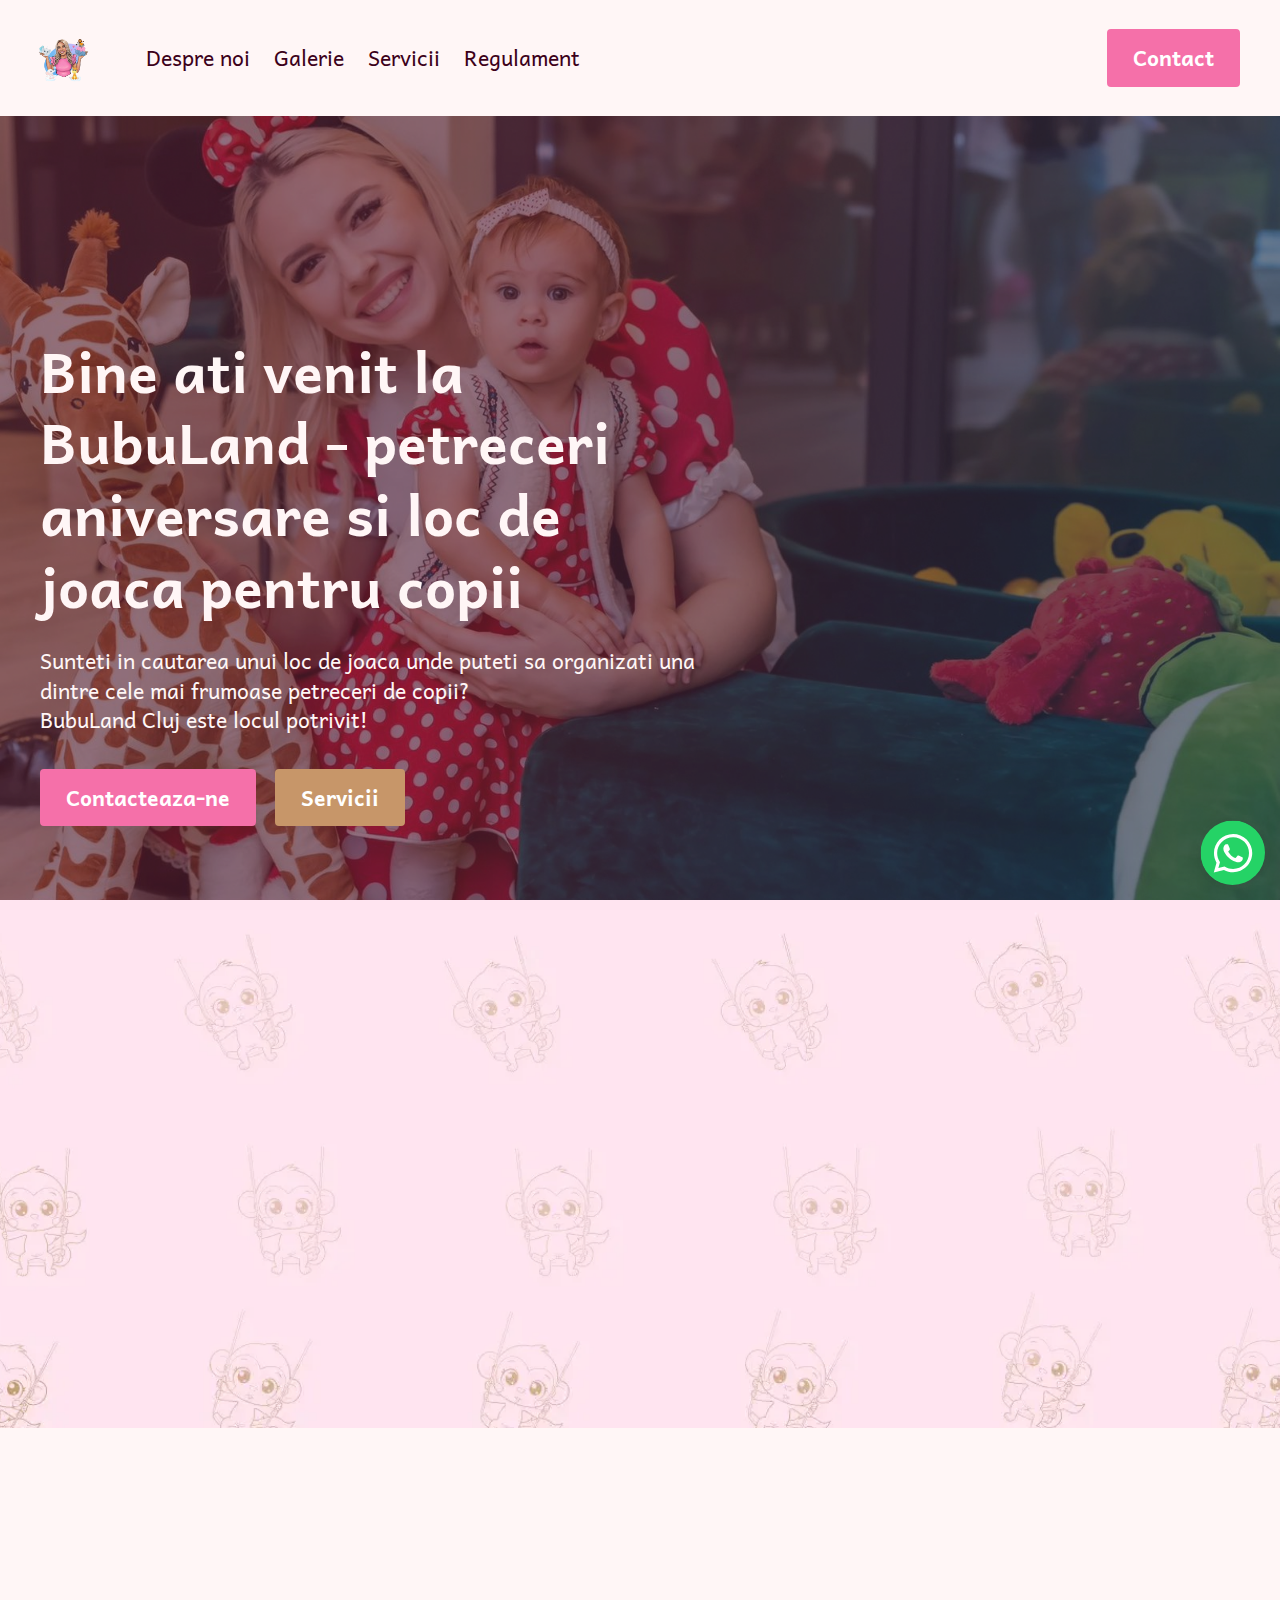
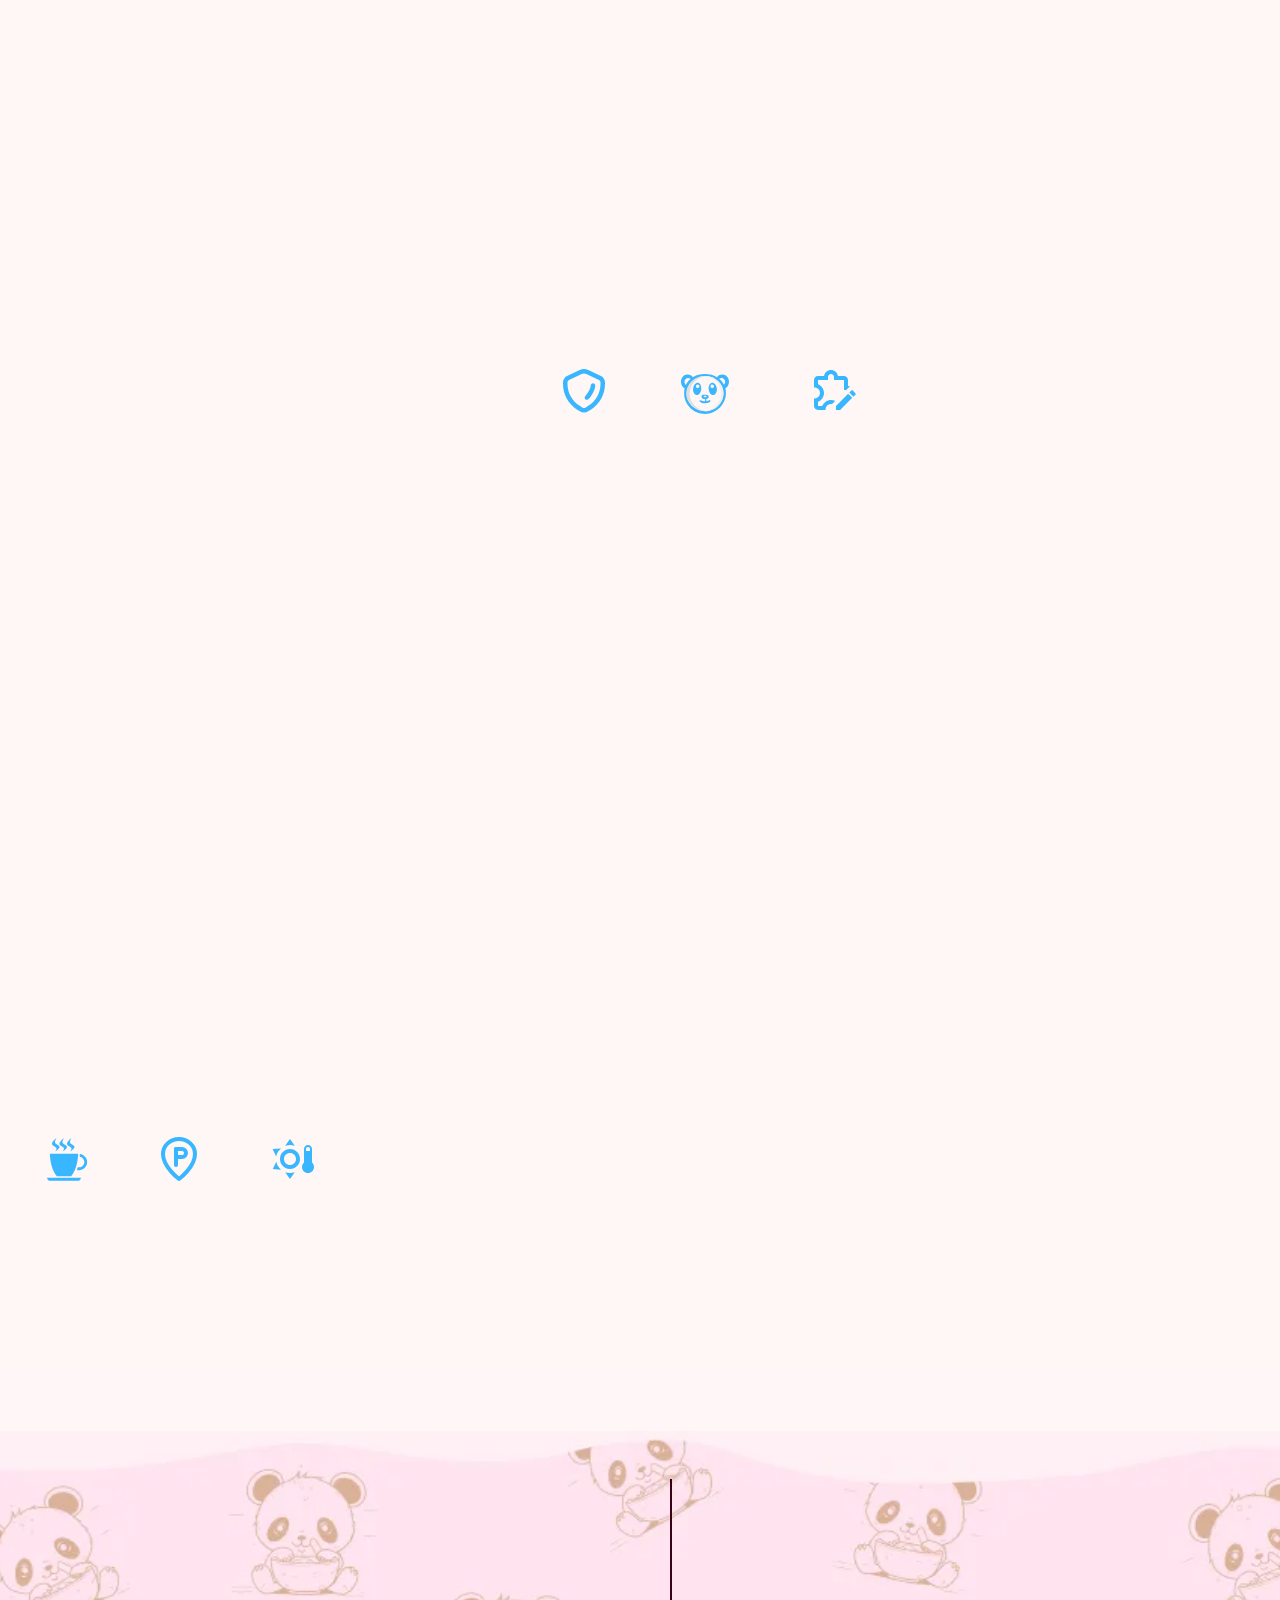
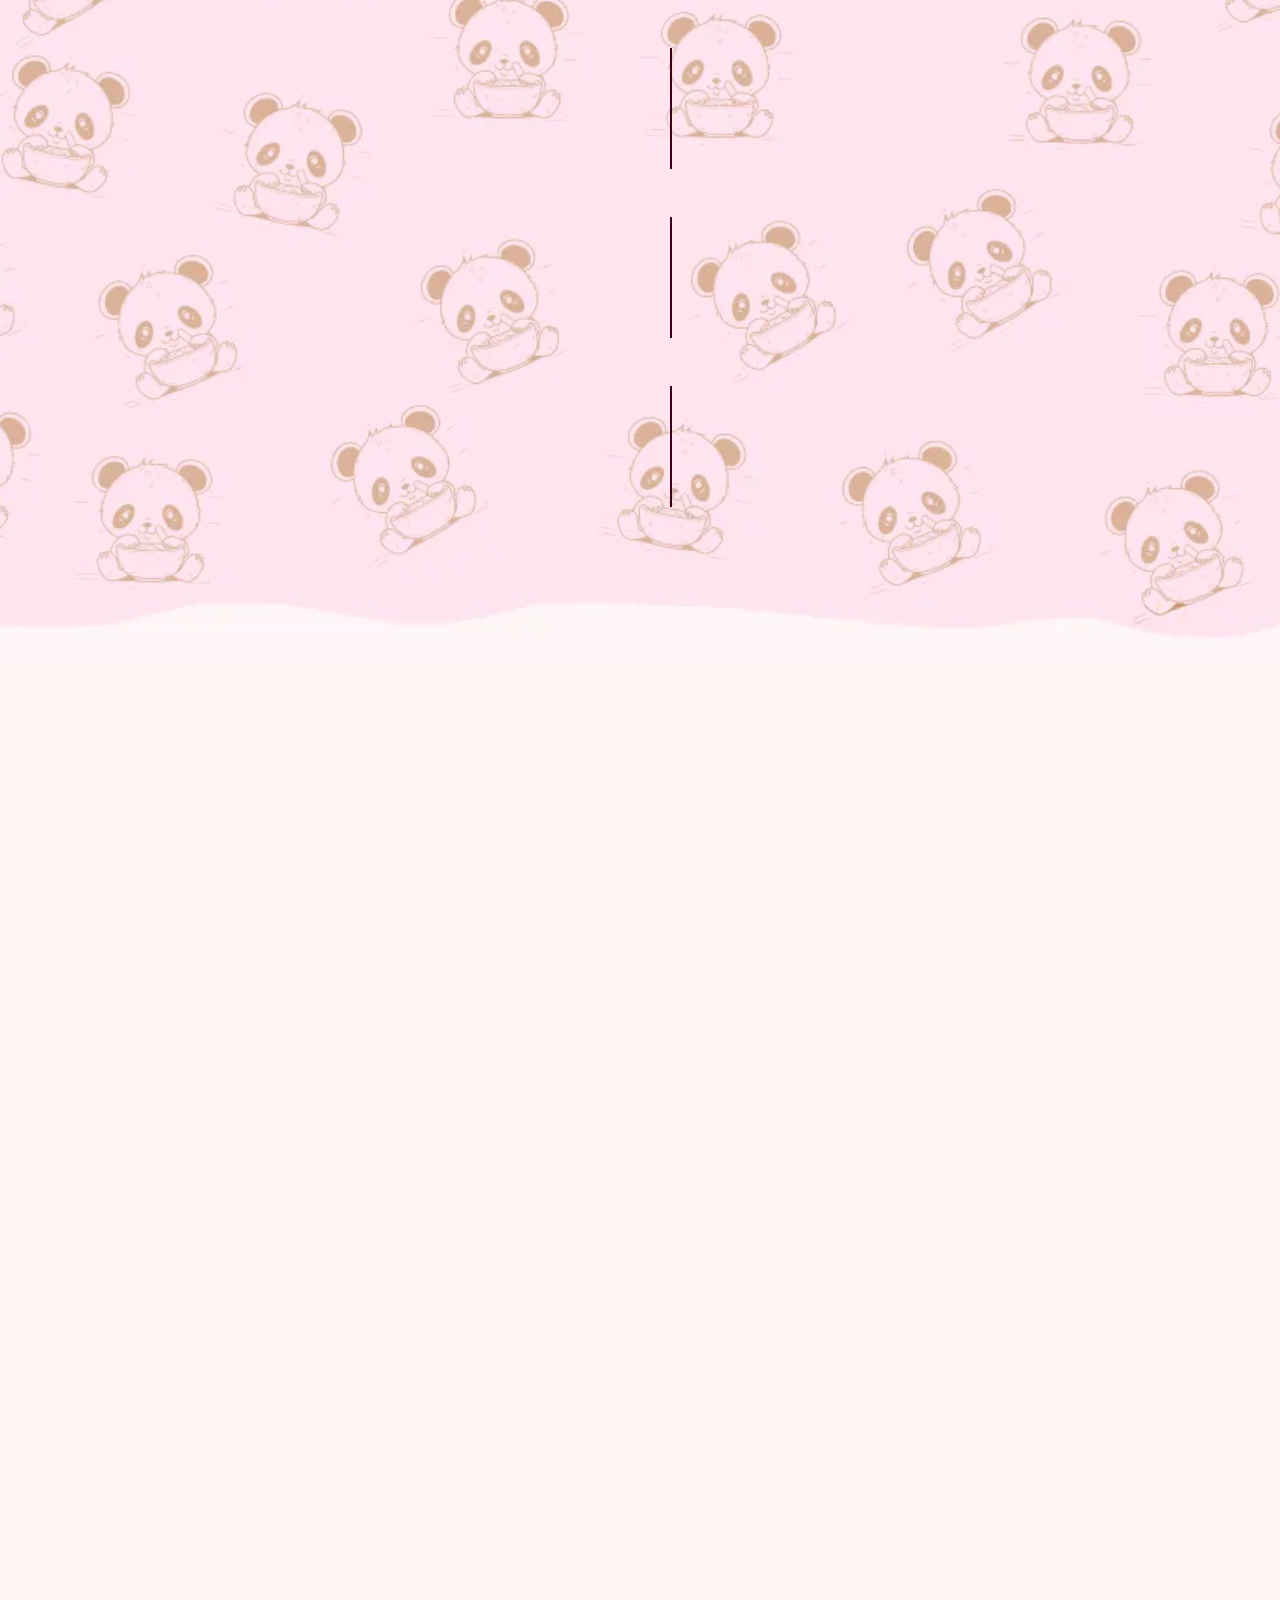
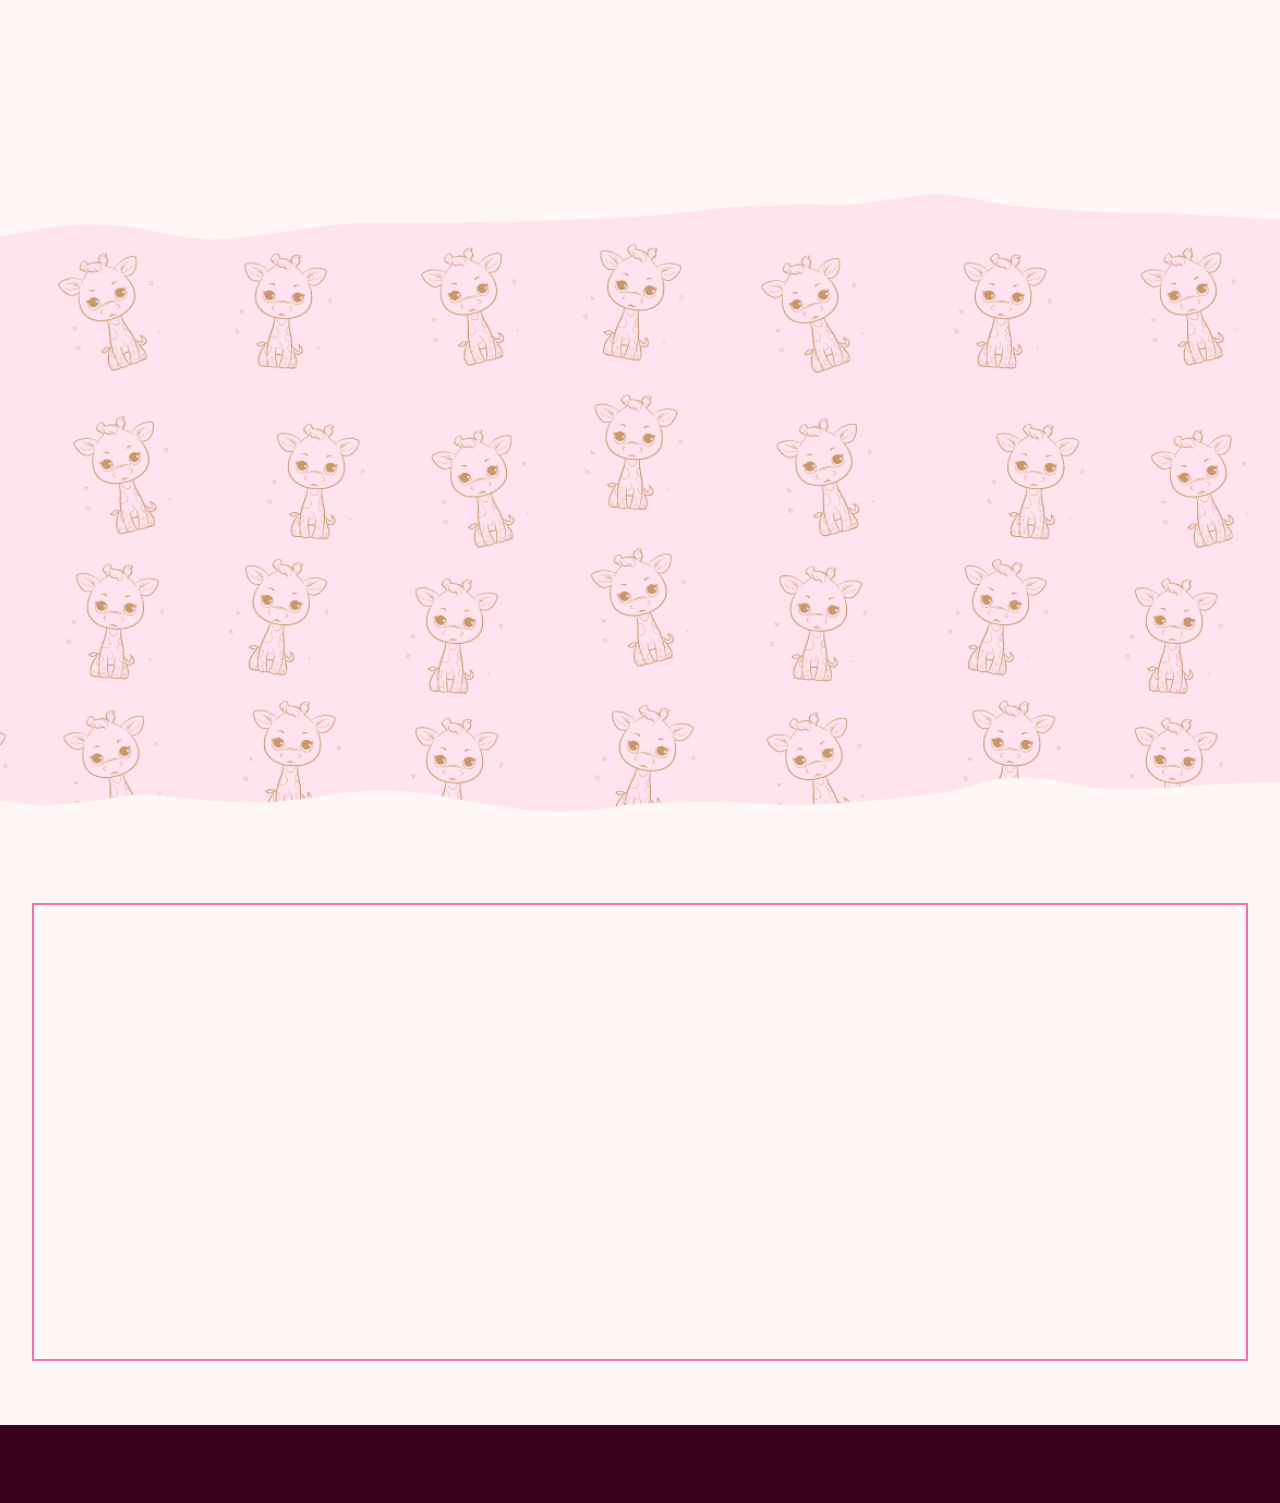
==== commit 798b6d6b: "create github pages" ====
--- a/index.html
+++ b/index.html
@@ -23,7 +23,7 @@
   <link rel="stylesheet" href="assets/theme/css/style.css">
   <link rel="preload" href="https://fonts.googleapis.com/css?family=Andika:400,400i,700,700i&display=swap" as="style" onload="this.onload=null;this.rel='stylesheet'">
   <noscript><link rel="stylesheet" href="https://fonts.googleapis.com/css?family=Andika:400,400i,700,700i&display=swap"></noscript>
-  <link rel="preload" as="style" href="assets/mobirise/css/mbr-additional.css?v=oLirMg"><link rel="stylesheet" href="assets/mobirise/css/mbr-additional.css?v=oLirMg" type="text/css">
+  <link rel="preload" as="style" href="assets/mobirise/css/mbr-additional.css?v=A6Vlrv"><link rel="stylesheet" href="assets/mobirise/css/mbr-additional.css?v=A6Vlrv" type="text/css">
 
   
   <meta name="keywords" content="loc de joaca, loc, joaca, copii, petreceri, cluj">
@@ -105,7 +105,7 @@
 	
 	
 
-	<div class="container">
+	<div class="opacBG container">
 		<div class="row justify-content-center">
 			<div class="col-12 col-md-12 col-lg-4 image-wrapper ps-lg-0 align-self-stretch">
 				<img class="w-100 h-100" src="assets/images/kids-sitting-1.webp" alt="Educatoarea cu cinci copii stand jos, in timpul unei petreceri">
@@ -254,7 +254,7 @@
 
 	
 
-	<div class="container">
+	<div class="container opacBG">
 		<div class="row justify-content-center">
 			<div class="col-12 col-md-6 px-2">
                 <p class="label-text mbr-fonts-style display-7">Rezervari rapide si usoare pentru petreceri in Cluj</p>
--- a/assets/mobirise/css/mbr-additional.css
+++ b/assets/mobirise/css/mbr-additional.css
@@ -1500,6 +1500,12 @@
   border-radius: 60px 120px 55px 230px !important;
   object-fit: cover;
 }
+.cid-ujik7fH92S .bg-info {
+  opacity: 75%;
+}
+.cid-ujik7fH92S .opacBG {
+  background-color: #FFE4F059;
+}
 .cid-ujsOg0627b {
   padding-top: 4rem;
   padding-bottom: 4rem;
@@ -1884,6 +1890,9 @@
 }
 .cid-ujyBrlFXo5 .label-text {
   color: #3c011a;
+}
+.cid-ujyBrlFXo5 .opacBG {
+  background-color: #FFE4F059;
 }
 .cid-ujzIRK6v94 {
   padding-top: 4rem;
@@ -2988,6 +2997,9 @@
     margin-bottom: 0 !important;
   }
 }
+.cid-ukCmCgCk5P .opacBG {
+  background-color: #FFE4F059;
+}
 .cid-ukI0YLByXZ {
   padding-top: 4rem;
   padding-bottom: 4rem;
@@ -4742,6 +4754,9 @@
 .cid-ukiL52R672 .mbr-section-btn {
   color: #3c011a;
 }
+.cid-ukiL52R672 .opacBG {
+  background-color: #FFE4F059;
+}
 .cid-ukiQI6idsC {
   padding-top: 4rem;
   padding-bottom: 4rem;
@@ -6597,6 +6612,9 @@
 .cid-ulbkX5JAd7 .card-text a:hover {
   color: #F570A9 !important;
 }
+.cid-ulbkX5JAd7 .opacBG {
+  background-color: #FFE4F059;
+}
 .cid-ulaW5paUoE {
   padding-top: 4rem;
   padding-bottom: 4rem;
@@ -7493,6 +7511,9 @@
     margin-bottom: 0 !important;
   }
 }
+.cid-ukF6w6V8dO .opacBG {
+  background-color: #FFE4F059;
+}
 .cid-ukSstzJiMF {
   padding-top: 4rem;
   padding-bottom: 4rem;
@@ -8336,6 +8357,9 @@
     margin-bottom: 0 !important;
   }
 }
+.cid-ukFhHKoeLX .opacBG {
+  background-color: #FFE4F059;
+}
 .cid-ukSvra1oZP {
   padding-top: 4rem;
   padding-bottom: 4rem;
--- a/assets/mobirise/css/mbr-additional.css
+++ b/assets/mobirise/css/mbr-additional.css
@@ -1500,6 +1500,12 @@
   border-radius: 60px 120px 55px 230px !important;
   object-fit: cover;
 }
+.cid-ujik7fH92S .bg-info {
+  opacity: 75%;
+}
+.cid-ujik7fH92S .opacBG {
+  background-color: #FFE4F059;
+}
 .cid-ujsOg0627b {
   padding-top: 4rem;
   padding-bottom: 4rem;
@@ -1884,6 +1890,9 @@
 }
 .cid-ujyBrlFXo5 .label-text {
   color: #3c011a;
+}
+.cid-ujyBrlFXo5 .opacBG {
+  background-color: #FFE4F059;
 }
 .cid-ujzIRK6v94 {
   padding-top: 4rem;
@@ -2988,6 +2997,9 @@
     margin-bottom: 0 !important;
   }
 }
+.cid-ukCmCgCk5P .opacBG {
+  background-color: #FFE4F059;
+}
 .cid-ukI0YLByXZ {
   padding-top: 4rem;
   padding-bottom: 4rem;
@@ -4742,6 +4754,9 @@
 .cid-ukiL52R672 .mbr-section-btn {
   color: #3c011a;
 }
+.cid-ukiL52R672 .opacBG {
+  background-color: #FFE4F059;
+}
 .cid-ukiQI6idsC {
   padding-top: 4rem;
   padding-bottom: 4rem;
@@ -6597,6 +6612,9 @@
 .cid-ulbkX5JAd7 .card-text a:hover {
   color: #F570A9 !important;
 }
+.cid-ulbkX5JAd7 .opacBG {
+  background-color: #FFE4F059;
+}
 .cid-ulaW5paUoE {
   padding-top: 4rem;
   padding-bottom: 4rem;
@@ -7493,6 +7511,9 @@
     margin-bottom: 0 !important;
   }
 }
+.cid-ukF6w6V8dO .opacBG {
+  background-color: #FFE4F059;
+}
 .cid-ukSstzJiMF {
   padding-top: 4rem;
   padding-bottom: 4rem;
@@ -8336,6 +8357,9 @@
     margin-bottom: 0 !important;
   }
 }
+.cid-ukFhHKoeLX .opacBG {
+  background-color: #FFE4F059;
+}
 .cid-ukSvra1oZP {
   padding-top: 4rem;
   padding-bottom: 4rem;
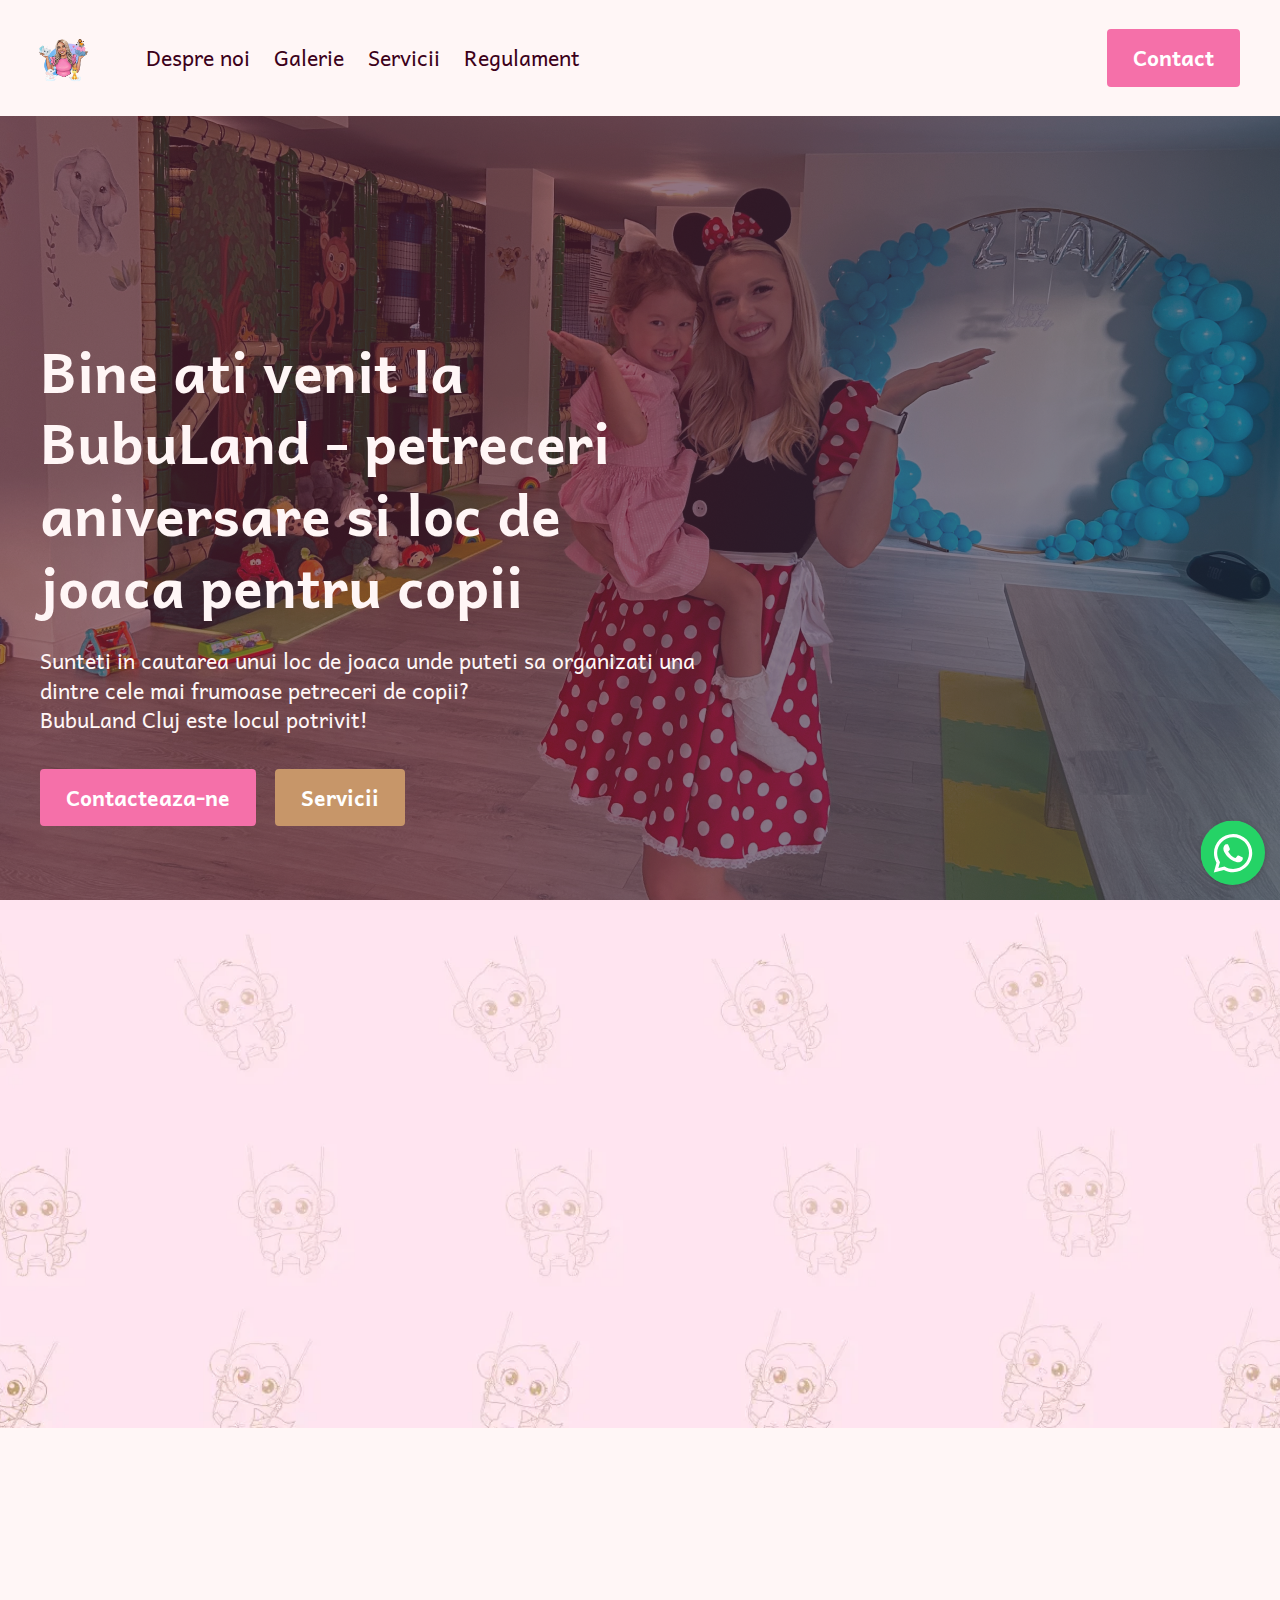
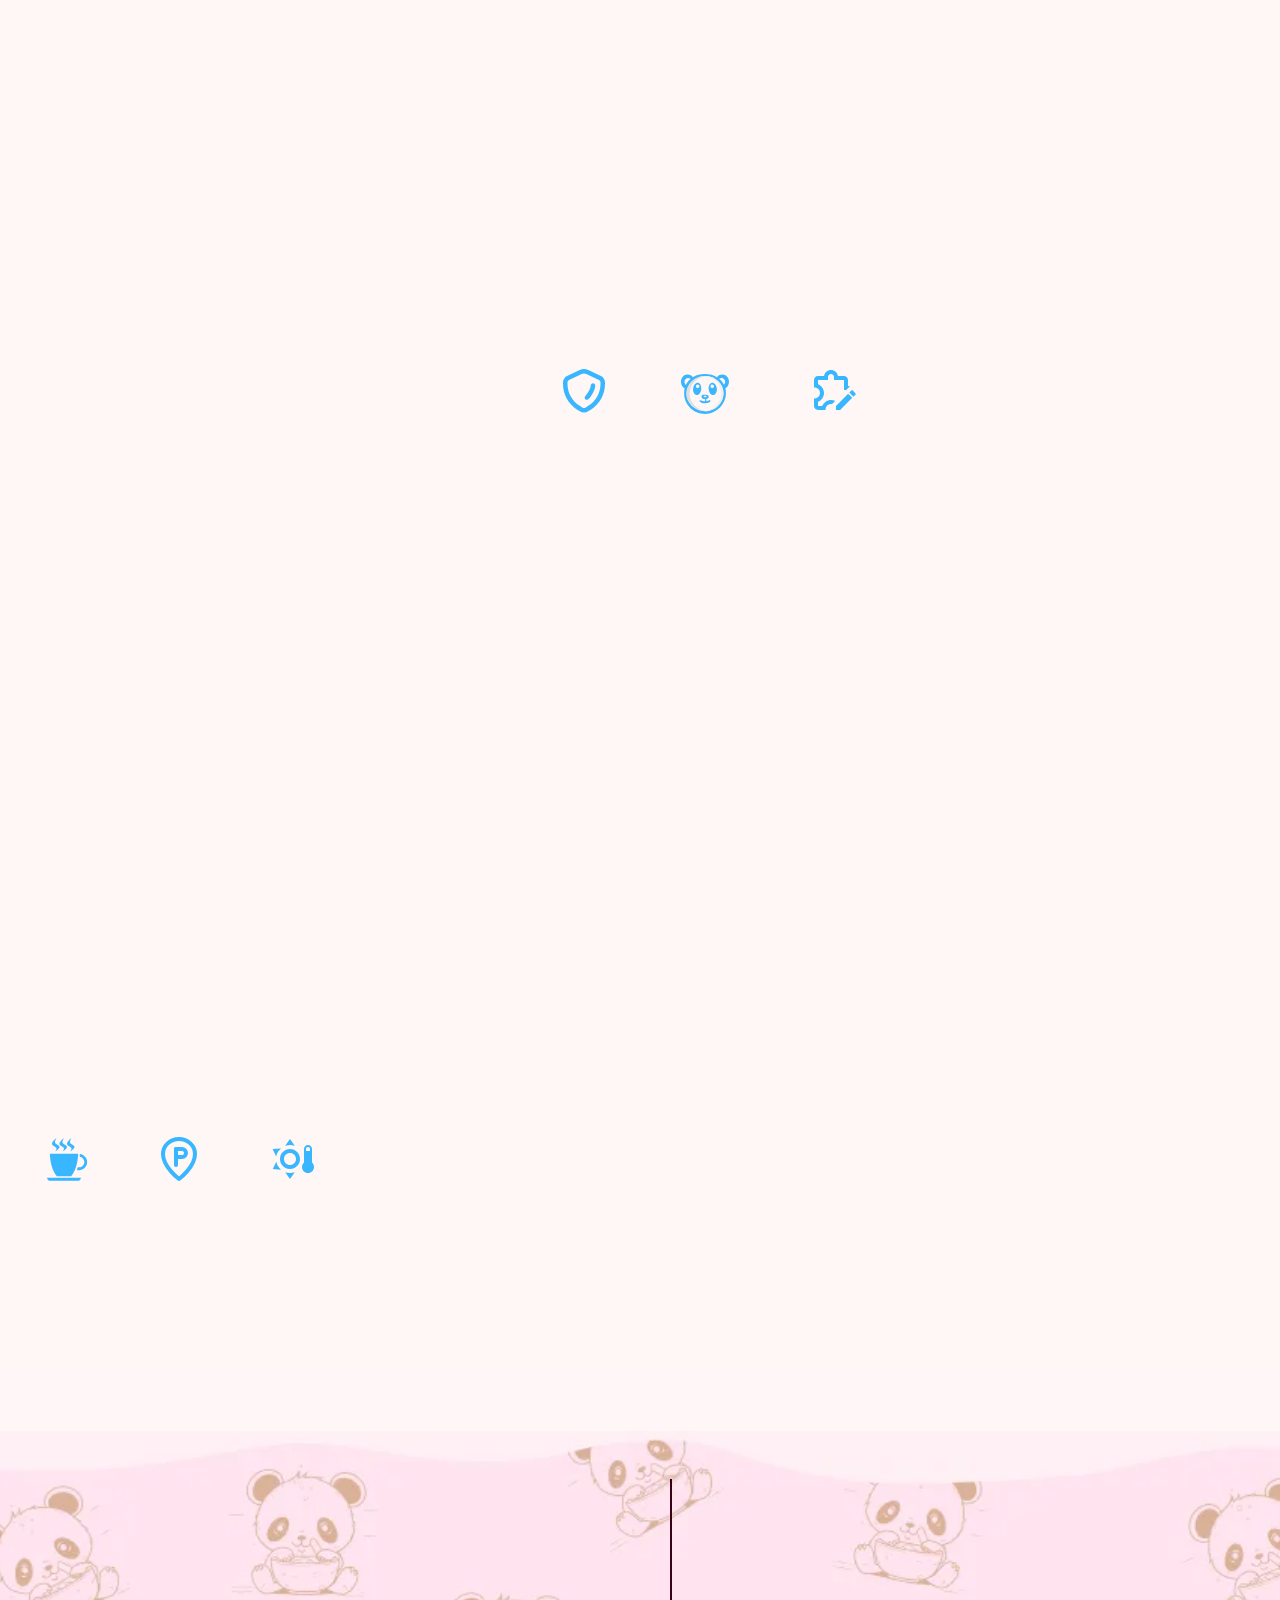
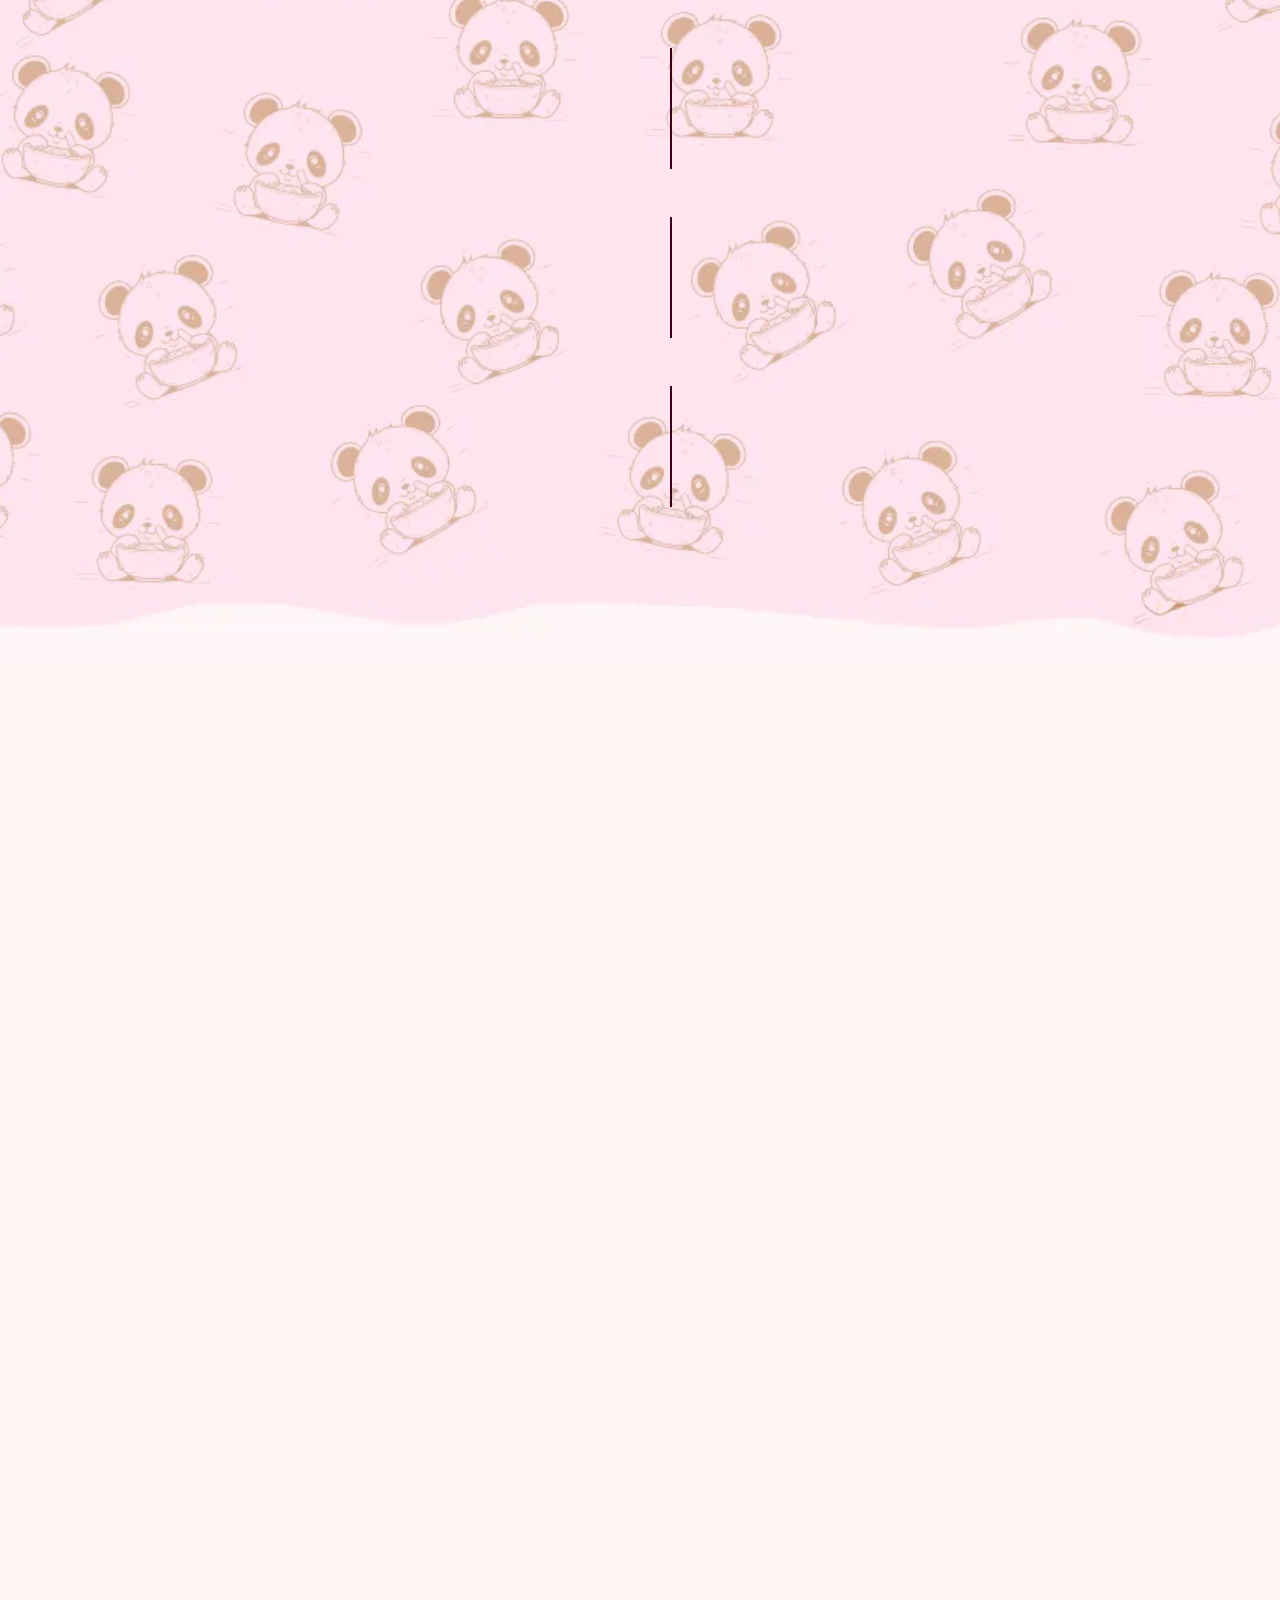
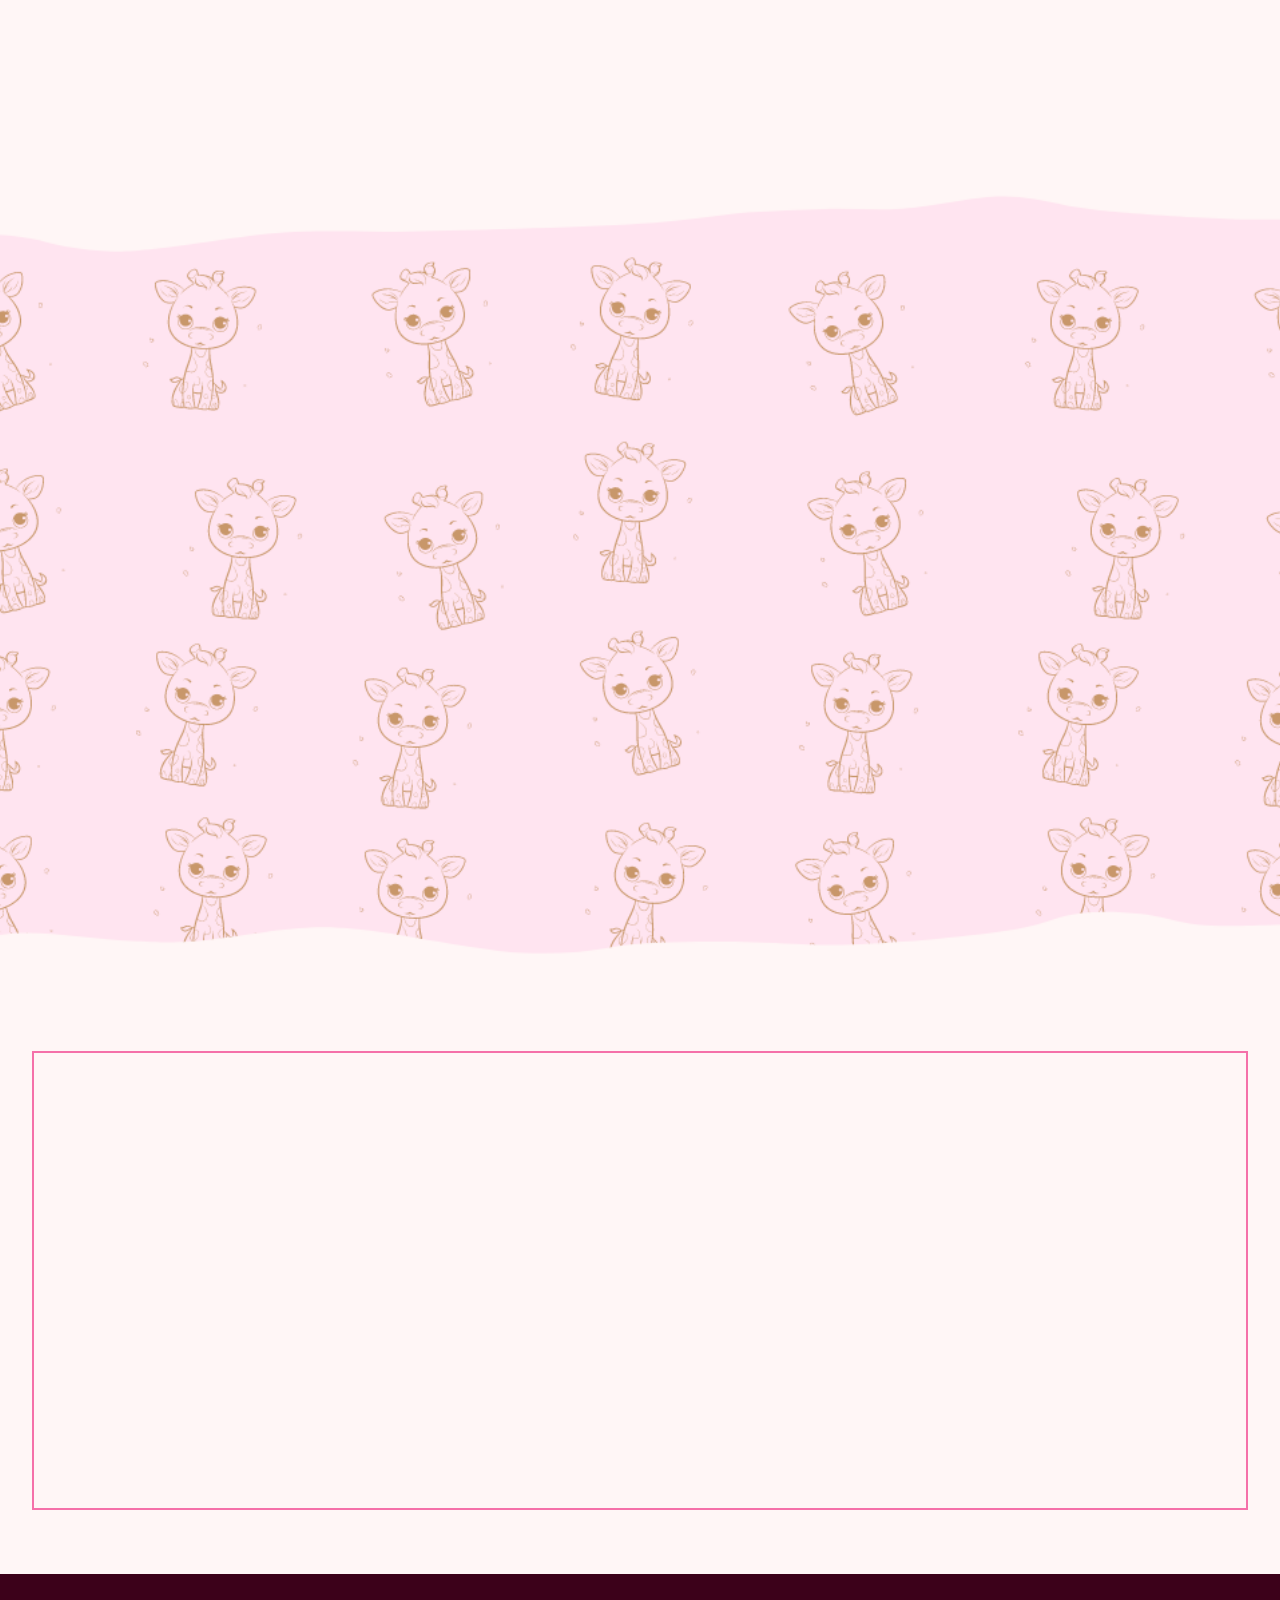
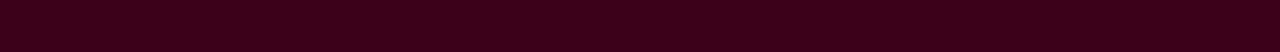
==== commit 58107da1: "create github pages" ====
--- a/index.html
+++ b/index.html
@@ -5,6 +5,10 @@
   <meta charset="UTF-8">
   <meta http-equiv="X-UA-Compatible" content="IE=edge">
   
+  <meta name="twitter:card" content="summary_large_image"/>
+  <meta name="twitter:image:src" content="assets/images/index-meta.webp">
+  <meta property="og:image" content="assets/images/index-meta.webp">
+  <meta name="twitter:title" content="BubuLand Cluj">
   <meta name="viewport" content="width=device-width, initial-scale=1, minimum-scale=1">
   <link rel="shortcut icon" href="assets/images/logo-bubuland-navbar.webp" type="image/x-icon">
   <meta name="description" content="BubuLand - petreceri aniversare si loc de joaca pentru copii in Cluj">
@@ -23,7 +27,7 @@
   <link rel="stylesheet" href="assets/theme/css/style.css">
   <link rel="preload" href="https://fonts.googleapis.com/css?family=Andika:400,400i,700,700i&display=swap" as="style" onload="this.onload=null;this.rel='stylesheet'">
   <noscript><link rel="stylesheet" href="https://fonts.googleapis.com/css?family=Andika:400,400i,700,700i&display=swap"></noscript>
-  <link rel="preload" as="style" href="assets/mobirise/css/mbr-additional.css?v=A6Vlrv"><link rel="stylesheet" href="assets/mobirise/css/mbr-additional.css?v=A6Vlrv" type="text/css">
+  <link rel="preload" as="style" href="assets/mobirise/css/mbr-additional.css?v=9yGQwE"><link rel="stylesheet" href="assets/mobirise/css/mbr-additional.css?v=9yGQwE" type="text/css">
 
   
   <meta name="keywords" content="loc de joaca, loc, joaca, copii, petreceri, cluj">
@@ -90,7 +94,7 @@
     <div class="row">
       <div class="content-wrap col-12 col-md-12 col-lg-7 px-4">
         <h1 class="mbr-section-title mbr-fonts-style mbr-white mb-1 mb-md-4 display-2">
-          <strong><br>Bine ati venit la BubuLand - petreceri aniversare si loc de joaca pentru copii</strong></h1>
+          <strong>Bine ati venit la BubuLand - petreceri aniversare si loc de joaca pentru copii</strong></h1>
         
         <p class="mbr-fonts-style mbr-text mbr-white mb-1 mb-md-4 display-7">Sunteti in cautarea unui loc de joaca unde puteti sa organizati una dintre cele mai frumoase petreceri de copii?<br>BubuLand Cluj este locul potrivit!</p>
         <div class="mbr-section-btn"><a class="btn btn-primary px-2 px-md-4 display-4" href="contact.html">Contacteaza-ne</a> <a class="btn btn-secondary px-2 px-md-4 display-4" href="servicii.html">Servicii</a></div>
@@ -133,7 +137,7 @@
             <div class="col-12 col-lg-7">
                 <div class="title-wrapper px-2">
                     <p class="label-text mbr-fonts-style display-7">Jucati-va</p>
-                    <h1 class="mbr-section-title mbr-fonts-style mb-4 display-2"><strong>Descoperiti distractia si siguranta in acest loc de joaca.</strong>&nbsp;</h1>
+                    <h1 class="mbr-section-title mbr-fonts-style mb-4 display-2"><strong>Descoperiti distractia si siguranta in acest loc de joaca.</strong></h1>
                                         <p class="mbr-text mbr-fonts-style mb-4 display-7">Pentru a ne asigura ca veti avea una dintre cele mai memorabile petreceri, va punem la dispozitie echipamente distractive si sigure pentru copii, alaturi de cea mai empatica echipa din Cluj, cu o atentie sporita asupra celor mici si a evenimentului, pentru a deveni unul de neuitat.
                     </p>
                     <div class="tags-wrapper mb-4">
@@ -205,7 +209,7 @@
             <div class="col-12 col-lg-7">
                 <div class="title-wrapper px-2">
                     <p class="label-text mbr-fonts-style display-7">Relaxati-va</p>
-                    <h1 class="mbr-section-title mbr-fonts-style mb-4 display-2"><strong>Bucurati-va de petreceri intr-un mediu linistit si fara griji.</strong>&nbsp;</h1>
+                    <h1 class="mbr-section-title mbr-fonts-style mb-4 display-2"><strong>Bucurati-va de petreceri intr-un mediu linistit si fara griji.</strong></h1>
                                         <p class="mbr-text mbr-fonts-style mb-4 display-7">La BubuLand Cluj ne dorim sa bucuram ambele parti. Astfel cat timp cei mici se distreaza, parintii se relaxeaza. Acest lucru are loc in zona destinata adultilor, separata de palpitantul loc de joaca pentru copii, dar si pe terasa deschisa, unde va puteti bucura de facilitatile puse la dispozitie, printre care se numara si coffee corner-ul.</p>
                     <div class="tags-wrapper mb-4">
                         <div class="tags-wrap">
@@ -434,8 +438,8 @@
                     <div class="embla__slide slider-image item" style="margin-left: 1rem; margin-right: 1rem;">
                         <div class="slide-content">
                             
-                            <p class="mbr-text mbr-fonts-style display-7"><em>"Recomandam cu toata increderea! Un loc minunat, ambianta placuta, oameni deschisi si foarte implicati, curat si dotat cu tot ce este necesar pentru ca evenimentul sa fie unul de neuitat! Cu siguranta a fost cea mai buna alegere pentru aniversarea micutei noastre!"
-                            </em></p>
+                            <a href="https://www.google.com/search?client=firefox-b-d&sa=X&sca_esv=1923549eed9fda7f&sca_upv=1&tbm=lcl&q=BubuLand+Reviews&rflfq=1&num=20&stick=H4sIAAAAAAAAAONgkxIxNDQ1tzQwNTU2NzAxMzc0NTO3tNjAyPiKUcCpNKnUJzEvRSEotSwztbx4ESuGEADJh3yGQQAAAA&rldimm=11579055370467156798&hl=en-RO&ved=2ahUKEwjUv7HDhK6IAxV06wIHHbLmKp4Q9fQKegQILxAF&biw=1920&bih=993&dpr=1#lkt=LocalPoiReviews" target="_blank"><p class="mbr-text mbr-fonts-style display-7"><em>"Recomandam cu toata increderea! Un loc minunat, ambianta placuta, oameni deschisi si foarte implicati, curat si dotat cu tot ce este necesar pentru ca evenimentul sa fie unul de neuitat! Cu siguranta a fost cea mai buna alegere pentru aniversarea micutei noastre!"
+                            </em></p></a>
                             <div class="d-flex justify-content-between align-items-center flex-wrap">
                                 <div class="d-flex justify-content-between align-items-center gap-2">
                                     <div class="rounded-circle d-flex justify-content-center align-items-center">
@@ -459,7 +463,7 @@
                     <div class="embla__slide slider-image item" style="margin-left: 1rem; margin-right: 1rem;">
                         <div class="slide-content bg-success">
                             
-                            <p class="mbr-text mbr-fonts-style display-7"><em>"Veselia este la ea acasa la BubuLand 🧚 Atunci cand esti in cautarea unui spatiu placut amenajat, curat, bine organizat si personal interactiv, optezi pentru lumea BubuLand 🎉, unde noi ne-am simtit minunat de la mic la mare ☀️"</em></p>
+                            <a href="https://www.google.com/search?client=firefox-b-d&sa=X&sca_esv=1923549eed9fda7f&sca_upv=1&tbm=lcl&q=BubuLand+Reviews&rflfq=1&num=20&stick=H4sIAAAAAAAAAONgkxIxNDQ1tzQwNTU2NzAxMzc0NTO3tNjAyPiKUcCpNKnUJzEvRSEotSwztbx4ESuGEADJh3yGQQAAAA&rldimm=11579055370467156798&hl=en-RO&ved=2ahUKEwjUv7HDhK6IAxV06wIHHbLmKp4Q9fQKegQILxAF&biw=1920&bih=993&dpr=1#lkt=LocalPoiReviews" target="_blank"><p class="mbr-text mbr-fonts-style display-7"><em>"Veselia este la ea acasa la BubuLand 🧚 Atunci cand esti in cautarea unui spatiu placut amenajat, curat, bine organizat si personal interactiv, optezi pentru lumea BubuLand 🎉, unde noi ne-am simtit minunat de la mic la mare ☀️"</em></p></a>
                             <div class="d-flex justify-content-between align-items-center flex-wrap">
                                 <div class="d-flex justify-content-between align-items-center gap-2">
                                     <div class="rounded-circle d-flex justify-content-center align-items-center">
@@ -482,7 +486,7 @@
                     <div class="embla__slide slider-image item" style="margin-left: 1rem; margin-right: 1rem;">
                         <div class="slide-content bg-secondary">
                             
-                            <p class="mbr-text mbr-fonts-style display-7"><em>"Am avut o petrecere minunata la BubuLand! Te simti ca acasa la acest spatiu de joaca. Atmosfera, curatenia si grija pe care o ofera cei de la BubuLand asupra copiilor este exceptionala. Recomand cu drag acest spatiu de joaca pentru petreceri aniversare!"</em></p>
+                            <a href="https://www.google.com/search?client=firefox-b-d&sa=X&sca_esv=1923549eed9fda7f&sca_upv=1&tbm=lcl&q=BubuLand+Reviews&rflfq=1&num=20&stick=H4sIAAAAAAAAAONgkxIxNDQ1tzQwNTU2NzAxMzc0NTO3tNjAyPiKUcCpNKnUJzEvRSEotSwztbx4ESuGEADJh3yGQQAAAA&rldimm=11579055370467156798&hl=en-RO&ved=2ahUKEwjUv7HDhK6IAxV06wIHHbLmKp4Q9fQKegQILxAF&biw=1920&bih=993&dpr=1#lkt=LocalPoiReviews" target="_blank"><p class="mbr-text mbr-fonts-style display-7"><em>"Am avut o petrecere minunata la BubuLand! Te simti ca acasa la acest spatiu de joaca. Atmosfera, curatenia si grija pe care o ofera cei de la BubuLand asupra copiilor este exceptionala. Recomand cu drag acest spatiu de joaca pentru petreceri aniversare!"</em></p></a>
                             <div class="d-flex justify-content-between align-items-center flex-wrap">
                                 <div class="d-flex justify-content-between align-items-center gap-2">
                                     <div class="rounded-circle d-flex justify-content-center align-items-center">
@@ -505,7 +509,7 @@
                      <div class="embla__slide slider-image item" style="margin-left: 1rem; margin-right: 1rem;">
                         <div class="slide-content">
                             
-                            <p class="mbr-text mbr-fonts-style display-7"><em>"Totul a fost la superlativ! S-au implicat si ocupat de ziua fetitei noastre Kylee intr-un mod deosebit. Va multumim mult! Locul de joaca este foarte curat si echipat cu toate cele necesare."</em></p>
+                            <a href="https://www.google.com/search?client=firefox-b-d&sa=X&sca_esv=1923549eed9fda7f&sca_upv=1&tbm=lcl&q=BubuLand+Reviews&rflfq=1&num=20&stick=H4sIAAAAAAAAAONgkxIxNDQ1tzQwNTU2NzAxMzc0NTO3tNjAyPiKUcCpNKnUJzEvRSEotSwztbx4ESuGEADJh3yGQQAAAA&rldimm=11579055370467156798&hl=en-RO&ved=2ahUKEwjUv7HDhK6IAxV06wIHHbLmKp4Q9fQKegQILxAF&biw=1920&bih=993&dpr=1#lkt=LocalPoiReviews" target="_blank"><p class="mbr-text mbr-fonts-style display-7"><em>"Totul a fost la superlativ! S-au implicat si ocupat de ziua fetitei noastre Kylee intr-un mod deosebit. Va multumim mult! Locul de joaca este foarte curat si echipat cu toate cele necesare."</em></p></a>
                             <div class="d-flex justify-content-between align-items-center flex-wrap">
                                 <div class="d-flex justify-content-between align-items-center gap-2">
                                     <div class="rounded-circle d-flex justify-content-center align-items-center">
@@ -528,7 +532,7 @@
                     <div class="embla__slide slider-image item" style="margin-left: 1rem; margin-right: 1rem;">
                         <div class="slide-content bg-success">
                             
-                            <p class="mbr-text mbr-fonts-style display-7"><em>"O locatie deosebita in care ne-am simtit MINUNAT! Personalul extrem de deschis si prietenos, atenti si tare bine organizati. Extraordinar de curat. Cu siguranta o sa revenim. Ii recomand 100% 👌👏"</em></p>
+                            <a href="https://www.google.com/search?client=firefox-b-d&sa=X&sca_esv=1923549eed9fda7f&sca_upv=1&tbm=lcl&q=BubuLand+Reviews&rflfq=1&num=20&stick=H4sIAAAAAAAAAONgkxIxNDQ1tzQwNTU2NzAxMzc0NTO3tNjAyPiKUcCpNKnUJzEvRSEotSwztbx4ESuGEADJh3yGQQAAAA&rldimm=11579055370467156798&hl=en-RO&ved=2ahUKEwjUv7HDhK6IAxV06wIHHbLmKp4Q9fQKegQILxAF&biw=1920&bih=993&dpr=1#lkt=LocalPoiReviews" target="_blank"><p class="mbr-text mbr-fonts-style display-7"><em>"O locatie deosebita in care ne-am simtit MINUNAT! Personalul extrem de deschis si prietenos, atenti si tare bine organizati. Extraordinar de curat. Cu siguranta o sa revenim. Ii recomand 100% 👌👏"</em></p></a>
                             <div class="d-flex justify-content-between align-items-center flex-wrap">
                                 <div class="d-flex justify-content-between align-items-center gap-2">
                                     <div class="rounded-circle d-flex justify-content-center align-items-center">
@@ -551,7 +555,7 @@
                     <div class="embla__slide slider-image item" style="margin-left: 1rem; margin-right: 1rem;">
                         <div class="slide-content bg-secondary">
                             
-                            <p class="mbr-text mbr-fonts-style display-7"><em>"Un loc minunat pentru copilasi! Personalul a fost atent la nevoile noastre si am avut parte de o petrecere superba! Multumim pentru implicare si pentru caldura cu care ne-ati primit! Recomand cu incredere!"</em></p>
+                            <a href="https://www.google.com/search?client=firefox-b-d&sa=X&sca_esv=1923549eed9fda7f&sca_upv=1&tbm=lcl&q=BubuLand+Reviews&rflfq=1&num=20&stick=H4sIAAAAAAAAAONgkxIxNDQ1tzQwNTU2NzAxMzc0NTO3tNjAyPiKUcCpNKnUJzEvRSEotSwztbx4ESuGEADJh3yGQQAAAA&rldimm=11579055370467156798&hl=en-RO&ved=2ahUKEwjUv7HDhK6IAxV06wIHHbLmKp4Q9fQKegQILxAF&biw=1920&bih=993&dpr=1#lkt=LocalPoiReviews" target="_blank"><p class="mbr-text mbr-fonts-style display-7"><em>"Un loc minunat pentru copilasi! Personalul a fost atent la nevoile noastre si am avut parte de o petrecere superba! Multumim pentru implicare si pentru caldura cu care ne-ati primit! Recomand cu incredere!"</em></p></a>
                             <div class="d-flex justify-content-between align-items-center flex-wrap">
                                 <div class="d-flex justify-content-between align-items-center gap-2">
                                     <div class="rounded-circle d-flex justify-content-center align-items-center">
@@ -574,7 +578,7 @@
                     <div class="embla__slide slider-image item" style="margin-left: 1rem; margin-right: 1rem;">
                         <div class="slide-content">
                             
-                            <p class="mbr-text mbr-fonts-style display-7"><em>"O locatie minunata pentru petrecerile celor mici. Personal prietenos, oferta foarte variata, si o multitudine de activitati distractive pentru pitici."</em></p>
+                            <a href="https://www.google.com/search?client=firefox-b-d&sa=X&sca_esv=1923549eed9fda7f&sca_upv=1&tbm=lcl&q=BubuLand+Reviews&rflfq=1&num=20&stick=H4sIAAAAAAAAAONgkxIxNDQ1tzQwNTU2NzAxMzc0NTO3tNjAyPiKUcCpNKnUJzEvRSEotSwztbx4ESuGEADJh3yGQQAAAA&rldimm=11579055370467156798&hl=en-RO&ved=2ahUKEwjUv7HDhK6IAxV06wIHHbLmKp4Q9fQKegQILxAF&biw=1920&bih=993&dpr=1#lkt=LocalPoiReviews" target="_blank"><p class="mbr-text mbr-fonts-style display-7"><em>"O locatie minunata pentru petrecerile celor mici. Personal prietenos, oferta foarte variata, si o multitudine de activitati distractive pentru pitici."</em></p></a>
                             <div class="d-flex justify-content-between align-items-center flex-wrap">
                                 <div class="d-flex justify-content-between align-items-center gap-2">
                                     <div class="rounded-circle d-flex justify-content-center align-items-center">
@@ -597,7 +601,7 @@
                     <div class="embla__slide slider-image item" style="margin-left: 1rem; margin-right: 1rem;">
                         <div class="slide-content bg-success">
                             
-                            <p class="mbr-text mbr-fonts-style display-7"><em>"Un spatiu de joaca superb! Recomandam cu tot dragul!"</em></p>
+                            <a href="https://www.google.com/search?client=firefox-b-d&sa=X&sca_esv=1923549eed9fda7f&sca_upv=1&tbm=lcl&q=BubuLand+Reviews&rflfq=1&num=20&stick=H4sIAAAAAAAAAONgkxIxNDQ1tzQwNTU2NzAxMzc0NTO3tNjAyPiKUcCpNKnUJzEvRSEotSwztbx4ESuGEADJh3yGQQAAAA&rldimm=11579055370467156798&hl=en-RO&ved=2ahUKEwjUv7HDhK6IAxV06wIHHbLmKp4Q9fQKegQILxAF&biw=1920&bih=993&dpr=1#lkt=LocalPoiReviews" target="_blank"><p class="mbr-text mbr-fonts-style display-7"><em>"Un spatiu de joaca superb! Recomandam cu tot dragul!"</em></p></a>
                             <div class="d-flex justify-content-between align-items-center flex-wrap">
                                 <div class="d-flex justify-content-between align-items-center gap-2">
                                     <div class="rounded-circle d-flex justify-content-center align-items-center">
@@ -620,13 +624,82 @@
                     <div class="embla__slide slider-image item" style="margin-left: 1rem; margin-right: 1rem;">
                         <div class="slide-content bg-secondary">
                             
-                            <p class="mbr-text mbr-fonts-style display-7"><em>"Calitate, servicii premium, totul la superlativ! Recomand!!"</em></p>
+                            <a href="https://www.google.com/search?client=firefox-b-d&sa=X&sca_esv=1923549eed9fda7f&sca_upv=1&tbm=lcl&q=BubuLand+Reviews&rflfq=1&num=20&stick=H4sIAAAAAAAAAONgkxIxNDQ1tzQwNTU2NzAxMzc0NTO3tNjAyPiKUcCpNKnUJzEvRSEotSwztbx4ESuGEADJh3yGQQAAAA&rldimm=11579055370467156798&hl=en-RO&ved=2ahUKEwjUv7HDhK6IAxV06wIHHbLmKp4Q9fQKegQILxAF&biw=1920&bih=993&dpr=1#lkt=LocalPoiReviews" target="_blank"><p class="mbr-text mbr-fonts-style display-7"><em>"Calitate, servicii premium, totul la superlativ! Recomand!!"</em></p></a>
                             <div class="d-flex justify-content-between align-items-center flex-wrap">
                                 <div class="d-flex justify-content-between align-items-center gap-2">
                                     <div class="rounded-circle d-flex justify-content-center align-items-center">
                                                                     <p class="mbr-text mbr-fonts-style mb-0 display-7">LG</p>
                                     </div>
                                                                     <h4 class="item-title mbr-fonts-style mb-0 display-7"><strong>Levi Gaspar</strong></h4>
+                                </div>
+                                <div class="item-rating mb-0 rounded p-2">
+                                <span class="mbr-iconfont fa-star fa"></span>
+                                <span class="mbr-iconfont fa-star fa"></span>
+                                <span class="mbr-iconfont fa-star fa"></span>
+                                <span class="mbr-iconfont fa-star fa"></span>
+                                <span class="mbr-iconfont fa-star fa"></span>
+                            </div>
+                            </div>
+                            
+                            
+                        </div>
+                    </div>
+                    <div class="embla__slide slider-image item" style="margin-left: 1rem; margin-right: 1rem;">
+                        <div class="slide-content">
+                            
+                            <a href="https://www.google.com/search?client=firefox-b-d&sa=X&sca_esv=1923549eed9fda7f&sca_upv=1&tbm=lcl&q=BubuLand+Reviews&rflfq=1&num=20&stick=H4sIAAAAAAAAAONgkxIxNDQ1tzQwNTU2NzAxMzc0NTO3tNjAyPiKUcCpNKnUJzEvRSEotSwztbx4ESuGEADJh3yGQQAAAA&rldimm=11579055370467156798&hl=en-RO&ved=2ahUKEwjUv7HDhK6IAxV06wIHHbLmKp4Q9fQKegQILxAF&biw=1920&bih=993&dpr=1#lkt=LocalPoiReviews" target="_blank"><p class="mbr-text mbr-fonts-style display-7"><em>"Am avut o experienta extraordinara cu aceasta firma la petrecerea copilului meu. Au un spatiu modular modern si de calitate, costumatii din diferite desene, iar staff-ul stie perfect cum sa tina copiii langa ei si sa se distreze impreuna. Recomand cu incredere!"</em></p></a>
+                            <div class="d-flex justify-content-between align-items-center flex-wrap">
+                                <div class="d-flex justify-content-between align-items-center gap-2">
+                                    <div class="rounded-circle d-flex justify-content-center align-items-center">
+                                                                    <p class="mbr-text mbr-fonts-style mb-0 display-7">AA</p>
+                                    </div>
+                                                                    <h4 class="item-title mbr-fonts-style mb-0 display-7"><strong>Alex Andrei</strong></h4>
+                                </div>
+                                <div class="item-rating mb-0 rounded p-2">
+                                <span class="mbr-iconfont fa-star fa"></span>
+                                <span class="mbr-iconfont fa-star fa"></span>
+                                <span class="mbr-iconfont fa-star fa"></span>
+                                <span class="mbr-iconfont fa-star fa"></span>
+                                <span class="mbr-iconfont fa-star fa"></span>
+                            </div>
+                            </div>
+                            
+                            
+                        </div>
+                    </div>
+                    <div class="embla__slide slider-image item" style="margin-left: 1rem; margin-right: 1rem;">
+                        <div class="slide-content bg-success">
+                            
+                            <a href="https://www.google.com/search?client=firefox-b-d&sa=X&sca_esv=1923549eed9fda7f&sca_upv=1&tbm=lcl&q=BubuLand+Reviews&rflfq=1&num=20&stick=H4sIAAAAAAAAAONgkxIxNDQ1tzQwNTU2NzAxMzc0NTO3tNjAyPiKUcCpNKnUJzEvRSEotSwztbx4ESuGEADJh3yGQQAAAA&rldimm=11579055370467156798&hl=en-RO&ved=2ahUKEwjUv7HDhK6IAxV06wIHHbLmKp4Q9fQKegQILxAF&biw=1920&bih=993&dpr=1#lkt=LocalPoiReviews" target="_blank"><p class="mbr-text mbr-fonts-style display-7"><em>"Cel mai fain loc de joaca pentru copii din Cluj! Aici am avut una dintre cele mai frumoase petreceri aniversare pentru fetita mea. Recomand oricand si la orice ora, din toate punctele de vedere!"</em></p></a>
+                            <div class="d-flex justify-content-between align-items-center flex-wrap">
+                                <div class="d-flex justify-content-between align-items-center gap-2">
+                                    <div class="rounded-circle d-flex justify-content-center align-items-center">
+                                                                    <p class="mbr-text mbr-fonts-style mb-0 display-7">CU</p>
+                                    </div>
+                                                                    <h4 class="item-title mbr-fonts-style mb-0 display-7"><strong>Catalin Urcan</strong></h4>
+                                </div>
+                                <div class="item-rating mb-0 rounded p-2">
+                                <span class="mbr-iconfont fa-star fa"></span>
+                                <span class="mbr-iconfont fa-star fa"></span>
+                                <span class="mbr-iconfont fa-star fa"></span>
+                                <span class="mbr-iconfont fa-star fa"></span>
+                                <span class="mbr-iconfont fa-star fa"></span>
+                            </div>
+                            </div>
+                            
+                            
+                        </div>
+                    </div>
+                    <div class="embla__slide slider-image item" style="margin-left: 1rem; margin-right: 1rem;">
+                        <div class="slide-content bg-secondary">
+                            
+                            <a href="https://www.google.com/search?client=firefox-b-d&sa=X&sca_esv=1923549eed9fda7f&sca_upv=1&tbm=lcl&q=BubuLand+Reviews&rflfq=1&num=20&stick=H4sIAAAAAAAAAONgkxIxNDQ1tzQwNTU2NzAxMzc0NTO3tNjAyPiKUcCpNKnUJzEvRSEotSwztbx4ESuGEADJh3yGQQAAAA&rldimm=11579055370467156798&hl=en-RO&ved=2ahUKEwjUv7HDhK6IAxV06wIHHbLmKp4Q9fQKegQILxAF&biw=1920&bih=993&dpr=1#lkt=LocalPoiReviews" target="_blank"><p class="mbr-text mbr-fonts-style clamped display-7"><em>"Un spatiu de joaca foarte bine dotat si impecabil intretinut, cu multe posibilitati de joaca, pentru diferite grupe de varsta. In ceea ce priveste organizarea zilelor de nastere, totul este impecabil, cu o implicare deosebita din partea personalului, nu doar in ceea ce priveste activitatile copiilor si supravegherea lor, dar si pentru organizarea propriu zisa a petrecerii, servirea tortului si a preparatelor, pastrarea curateniei pe durata petrecerii. A fost minunat cat de mult s-a implicat Eliza in joaca cu copiii si cu cata caldura a interactionat cu toti copiii. Comunicarea a fost foarte eficienta inclusiv inaintea petrecerii; locatia dispune de absolut tot ce e necesar pentru petrecere. Recomandam din suflet atat pentru aniversari, cat si pentru evenimentele dragute pe care ei le organizeaza ocazional, cu diferite tematici."</em></p></a>
+                            <div class="d-flex justify-content-between align-items-center flex-wrap">
+                                <div class="d-flex justify-content-between align-items-center gap-2">
+                                    <div class="rounded-circle d-flex justify-content-center align-items-center">
+                                                                    <p class="mbr-text mbr-fonts-style mb-0 display-7">GB</p>
+                                    </div>
+                                                                    <h4 class="item-title mbr-fonts-style mb-0 display-7"><strong>Gabriela Bucatariu</strong></h4>
                                 </div>
                                 <div class="item-rating mb-0 rounded p-2">
                                 <span class="mbr-iconfont fa-star fa"></span>
--- a/assets/mobirise/css/mbr-additional.css
+++ b/assets/mobirise/css/mbr-additional.css
@@ -1390,7 +1390,7 @@
 }
 .cid-ujcZG5aFBn {
   display: flex;
-  background-image: url("../../../assets/images/background-hero-4.webp");
+  background-image: url("../../../assets/images/background-hero.webp");
 }
 .cid-ujcZG5aFBn .mbr-overlay {
   background-color: #000000;
@@ -2199,6 +2199,13 @@
 .cid-ujQXW98NZi .bg-secondary {
   background: #C79669 !important;
 }
+.cid-ujQXW98NZi .clamped {
+  display: -webkit-box;
+  -webkit-box-orient: vertical;
+  overflow: hidden;
+  text-overflow: ellipsis;
+  -webkit-line-clamp: 10;
+}
 .cid-uk36C2ZQJ3 {
   padding-top: 4rem;
   padding-bottom: 0rem;
--- a/assets/mobirise/css/mbr-additional.css
+++ b/assets/mobirise/css/mbr-additional.css
@@ -1390,7 +1390,7 @@
 }
 .cid-ujcZG5aFBn {
   display: flex;
-  background-image: url("../../../assets/images/background-hero-4.webp");
+  background-image: url("../../../assets/images/background-hero.webp");
 }
 .cid-ujcZG5aFBn .mbr-overlay {
   background-color: #000000;
@@ -2199,6 +2199,13 @@
 .cid-ujQXW98NZi .bg-secondary {
   background: #C79669 !important;
 }
+.cid-ujQXW98NZi .clamped {
+  display: -webkit-box;
+  -webkit-box-orient: vertical;
+  overflow: hidden;
+  text-overflow: ellipsis;
+  -webkit-line-clamp: 10;
+}
 .cid-uk36C2ZQJ3 {
   padding-top: 4rem;
   padding-bottom: 0rem;
